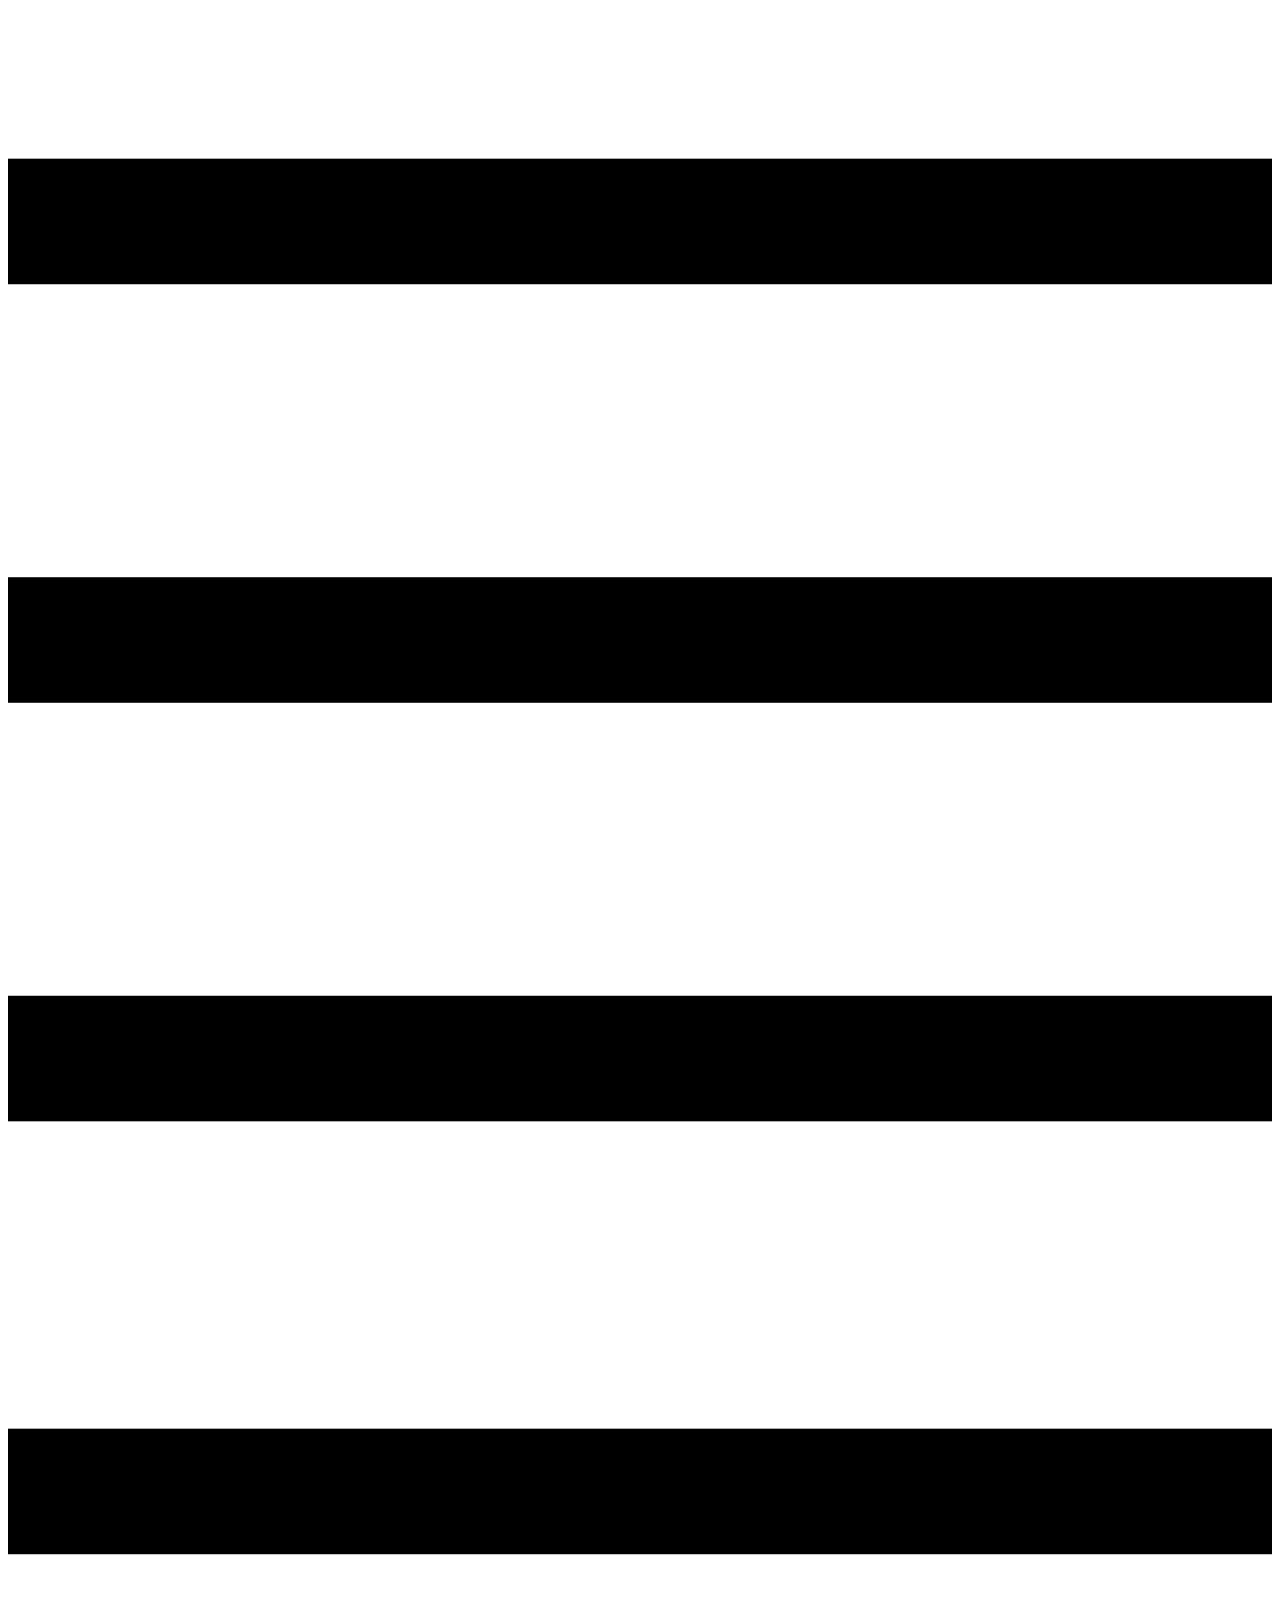
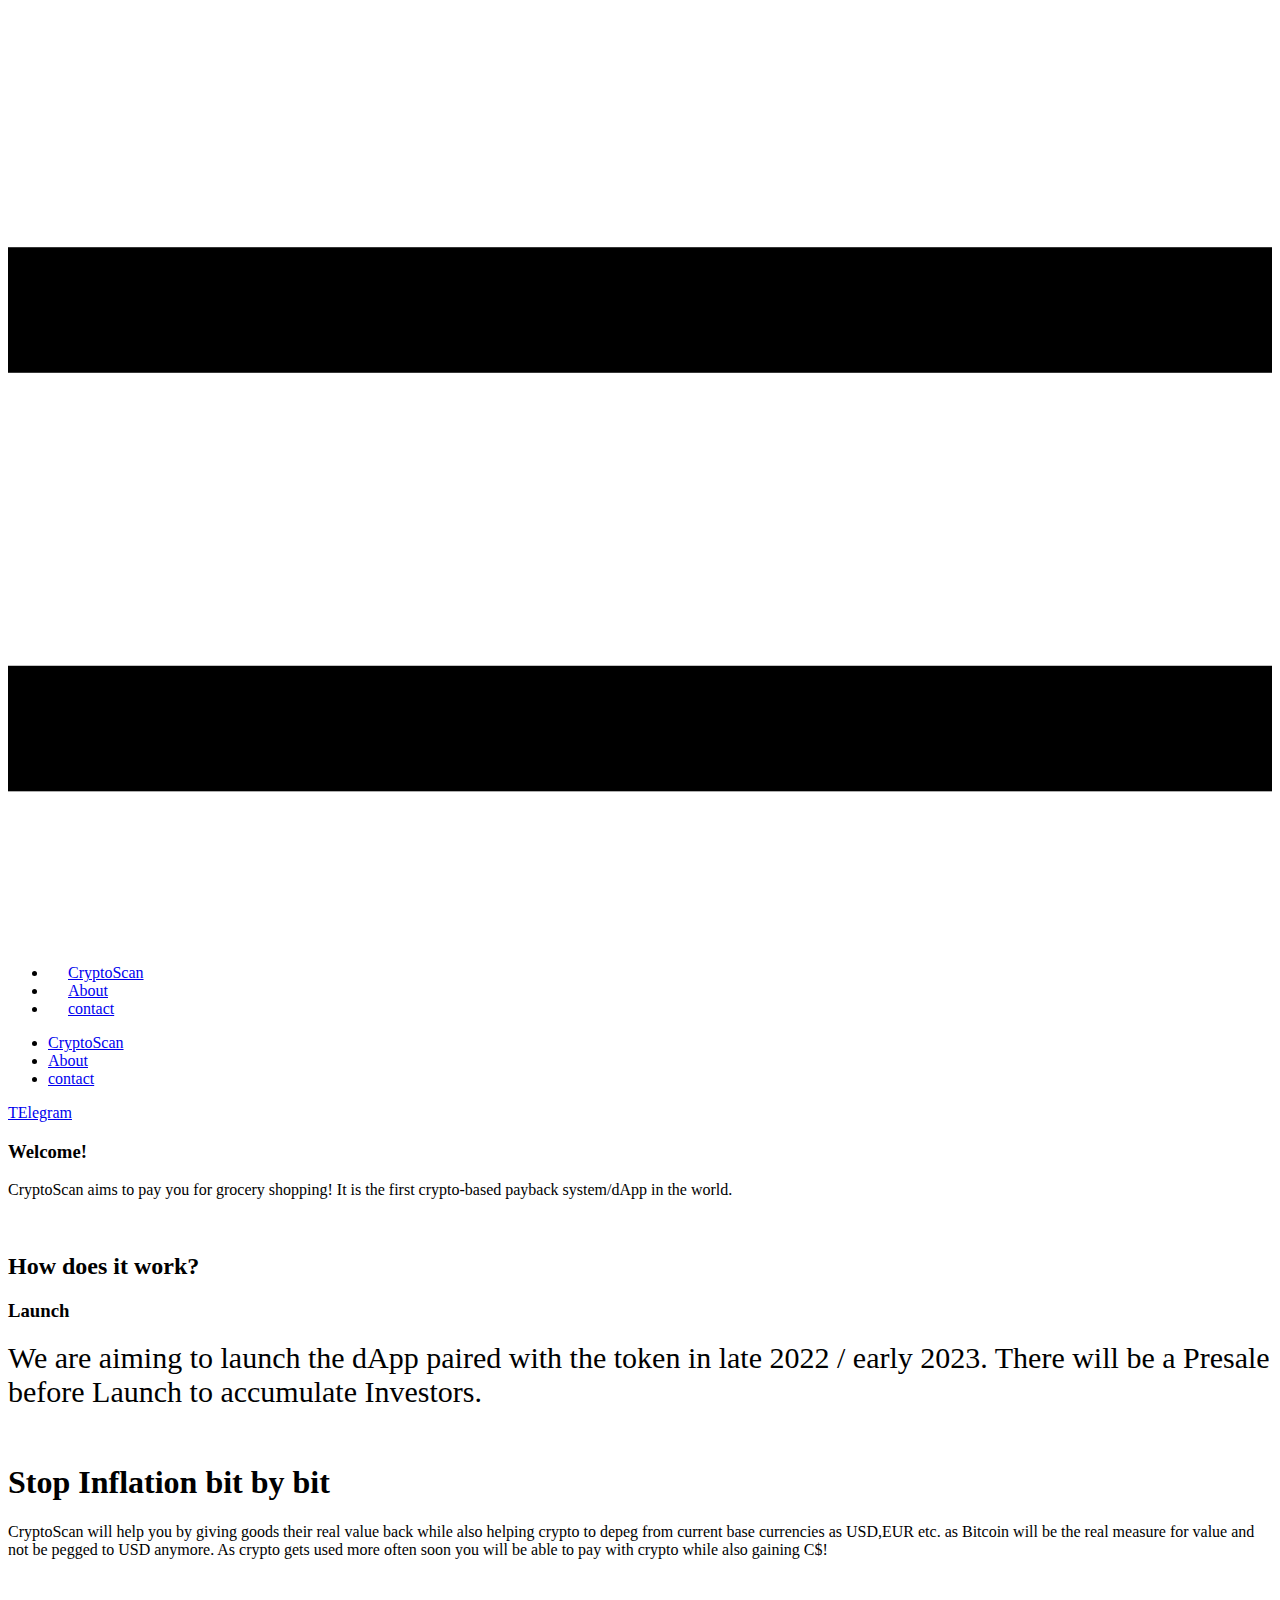
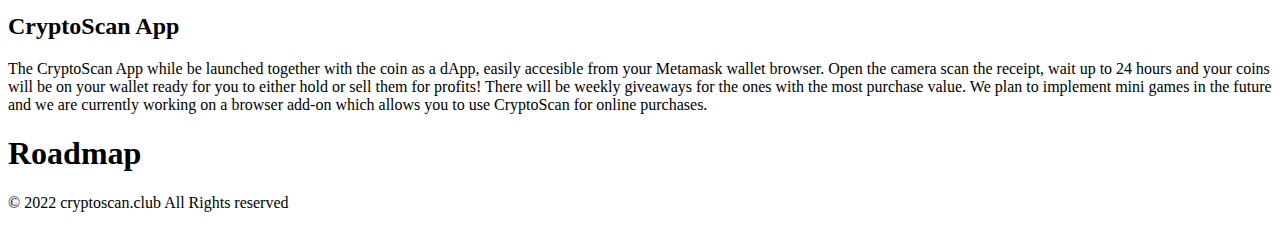
==== index.html @ 5022a6f1 "Update index.html" ====
<!DOCTYPE html>
<html style="font-size: 16px;" lang="de"><head>
    <meta name="viewport" content="width=device-width, initial-scale=1.0">
    <meta charset="utf-8">
    <meta name="keywords" content="​The multidisciplinary creative team, ​Presentation&nbsp;Template, Digital innovation company that creates progress, ​Preparing For Your Success,We Provide Truly Prominent IT Solutions.">
    <meta name="description" content="">
    <title>CryptoScan</title>
    <link rel="stylesheet" href="scan.css" media="screen">
<link rel="stylesheet" href="CryptoScan.css" media="screen">
    <script class="u-script" type="text/javascript" src="jquery.js" "="" defer=""></script>
    <script class="u-script" type="text/javascript" src="scan.js" "="" defer=""></script>
    <link id="u-theme-google-font" rel="stylesheet" href="https://fonts.googleapis.com/css?family=Roboto:100,100i,300,300i,400,400i,500,500i,700,700i,900,900i|Open+Sans:300,300i,400,400i,500,500i,600,600i,700,700i,800,800i">
    
    
    
    
    
    
    
    
    <script type="application/ld+json">{
		"@context": "http://schema.org",
		"@type": "Organization",
		"name": ""
}</script>
    <meta name="theme-color" content="#3ea9f0">
    <meta property="og:title" content="CryptoScan">
    <meta property="og:type" content="website">
  </head>
  <body data-home-page="CryptoScan.html" data-home-page-title="CryptoScan" class="u-body u-xl-mode" data-lang="de"><header class="u-clearfix u-header u-header" id="sec-fe8b"><div class="u-clearfix u-sheet u-sheet-1">
        <nav class="u-align-left u-menu u-menu-dropdown u-offcanvas u-menu-1" data-responsive-from="XL">
          <div class="menu-collapse">
            <a class="u-button-style u-nav-link" href="#" style="padding: 4px 0px; font-size: calc(1em + 8px);" data-lang-en="{&quot;content&quot;:&quot;\n          <svg class=\&quot;u-svg-link\&quot; preserveAspectRatio=\&quot;xMidYMin slice\&quot; viewBox=\&quot;0 0 302 302\&quot; style=\&quot;\&quot;><use xmlns:xlink=\&quot;http://www.w3.org/1999/xlink\&quot; xlink:href=\&quot;#svg-5c50\&quot;></use></svg>\n          <svg xmlns=\&quot;http://www.w3.org/2000/svg\&quot; xmlns:xlink=\&quot;http://www.w3.org/1999/xlink\&quot; version=\&quot;1.1\&quot; id=\&quot;svg-5c50\&quot; x=\&quot;0px\&quot; y=\&quot;0px\&quot; viewBox=\&quot;0 0 302 302\&quot; style=\&quot;enable-background:new 0 0 302 302;\&quot; xml:space=\&quot;preserve\&quot; class=\&quot;u-svg-content\&quot;><g><rect y=\&quot;36\&quot; width=\&quot;302\&quot; height=\&quot;30\&quot;></rect><rect y=\&quot;236\&quot; width=\&quot;302\&quot; height=\&quot;30\&quot;></rect><rect y=\&quot;136\&quot; width=\&quot;302\&quot; height=\&quot;30\&quot;></rect>\n</g><g></g><g></g><g></g><g></g><g></g><g></g><g></g><g></g><g></g><g></g><g></g><g></g><g></g><g></g><g></g></svg>\n        &quot;,&quot;href&quot;:&quot;#&quot;}">
              <svg class="u-svg-link" preserveAspectRatio="xMidYMin slice" viewBox="0 0 302 302" style=""><use xmlns:xlink="http://www.w3.org/1999/xlink" xlink:href="#svg-5c50"></use></svg>
              <svg xmlns="http://www.w3.org/2000/svg" xmlns:xlink="http://www.w3.org/1999/xlink" version="1.1" id="svg-5c50" x="0px" y="0px" viewBox="0 0 302 302" style="enable-background:new 0 0 302 302;" xml:space="preserve" class="u-svg-content"><g><rect y="36" width="302" height="30"></rect><rect y="236" width="302" height="30"></rect><rect y="136" width="302" height="30"></rect>
</g><g></g><g></g><g></g><g></g><g></g><g></g><g></g><g></g><g></g><g></g><g></g><g></g><g></g><g></g><g></g></svg>
            </a>
          </div>
          <div class="u-nav-container">
            <ul class="u-nav u-unstyled u-nav-1"><li class="u-nav-item"><a class="u-button-style u-nav-link u-text-active-palette-1-base u-text-hover-palette-2-base" href="CryptoScan.html" style="padding: 10px 20px;">CryptoScan</a>
</li><li class="u-nav-item"><a class="u-button-style u-nav-link u-text-active-palette-1-base u-text-hover-palette-2-base" href="About.html" style="padding: 10px 20px;">About</a>
</li><li class="u-nav-item"><a class="u-button-style u-nav-link u-text-active-palette-1-base u-text-hover-palette-2-base" href="contact.html" style="padding: 10px 20px;">contact</a>
</li></ul>
          </div>
          <div class="u-nav-container-collapse">
            <div class="u-align-center u-black u-container-style u-inner-container-layout u-opacity u-opacity-95 u-sidenav">
              <div class="u-inner-container-layout u-sidenav-overflow">
                <div class="u-menu-close"></div>
                <ul class="u-align-center u-nav u-popupmenu-items u-unstyled u-nav-2"><li class="u-nav-item"><a class="u-button-style u-nav-link" href="CryptoScan.html">CryptoScan</a>
</li><li class="u-nav-item"><a class="u-button-style u-nav-link" href="About.html">About</a>
</li><li class="u-nav-item"><a class="u-button-style u-nav-link" href="contact.html">contact</a>
</li></ul>
              </div>
            </div>
            <div class="u-black u-menu-overlay u-opacity u-opacity-70"></div>
          </div>
        </nav>
      </div></header>
    <section class="u-clearfix u-image u-section-1" id="sec-8275" data-image-width="1920" data-image-height="1081">
      <div class="u-clearfix u-sheet u-sheet-1">
        <a href="https://t.me/CryptoScan" class="u-border-2 u-border-black u-btn u-button-style u-hover-black u-none u-text-hover-white u-btn-1" target="_blank">TElegram</a>
      </div>
    </section>
    <section class="u-align-left u-black u-clearfix u-section-2" id="carousel_cfc7">
      <div class="u-clearfix u-sheet u-sheet-1">
        <h3 class="u-custom-font u-font-courier-new u-text u-text-1" data-animation-name="customAnimationIn" data-animation-duration="2000" data-lang-en="Digital Agency">Welcome!</h3>
        <div class="u-expanded-width-sm u-expanded-width-xs u-list u-list-1">
          <div class="u-repeater u-repeater-1">
            <div class="u-align-left u-container-style u-list-item u-repeater-item u-shape-rectangle">
              <div class="u-container-layout u-similar-container u-container-layout-1">
                <p class="u-custom-font u-font-courier-new u-text u-text-default u-text-2">CryptoScan aims to pay you for grocery shopping! It is the first crypto-based payback system/dApp in the world.</p>
              </div>
            </div>
          </div>
        </div>
      </div>
    </section>
    <section class="u-black u-clearfix u-section-3" id="carousel_0676">
      <div class="u-clearfix u-sheet u-sheet-1">
        <img class="u-image u-image-default u-image-1" src="images/receipt.png" alt="" data-image-width="518" data-image-height="970">
        <h2 class="u-custom-font u-font-courier-new u-text u-text-1" data-animation-name="customAnimationIn" data-animation-duration="2000" data-lang-en="​Presentation&amp;nbsp;<br>Template"> How does it work?<br>
        </h2>
      </div>
    </section>
    <section class="u-align-left u-black u-clearfix u-section-4" id="carousel_64b3">
      <div class="u-clearfix u-sheet u-sheet-1">
        <h3 class="u-custom-font u-font-courier-new u-text u-text-1">Launch</h3>
        <p class="u-custom-font u-font-courier-new u-text u-text-2" data-lang-en="​​Ut enim ad minim veniam, quis nostrud exercitation ullamco laboris nisi ut aliquip ex ea commodo consequat. Duis aute irure dolor in reprehenderit in voluptate velit esse cillum dolore eu fugiat nulla pariatur. Excepteur sint occaecat cupidatat non proident, sunt in culpa qui officia deserunt mollit anim id est laborum.">
          <span style="font-size: 1.875rem;"> We are aiming to launch the dApp paired with the token in late 2022 / early 2023. There will be a Presale before Launch to accumulate Investors.</span>
        </p>
        <img class="u-image u-image-default u-image-1" src="images/coincsss.png" alt="" data-image-width="2460" data-image-height="2464">
      </div>
    </section>
    <section class="u-black u-clearfix u-section-5" id="carousel_2bd9">
      <h1 class="u-custom-font u-font-courier-new u-text u-text-white u-text-1" data-animation-name="customAnimationIn" data-animation-duration="2000" data-lang-en="Digital innovation company that creates progress">Stop Inflation bit by bit</h1>
      <p class="u-custom-font u-font-courier-new u-text u-text-2" data-lang-en="​​Article evident arrived express highest men did boy. Mistress sensible entirely am so. Quick can manor smart money hopes worth too. Comfort produce husband boy her had hearing. Law others theirs passed but wishes."> CryptoScan will help you by giving goods their real value back while also helping crypto to depeg from current base currencies as USD,EUR etc. as Bitcoin will be the real measure for value and not be pegged to USD anymore. As crypto gets used more often soon you will be able to pay with crypto while also gaining C$!</p>
      <img class="u-hidden-md u-image u-image-default u-image-1" src="images/coins.png" alt="" data-image-width="598" data-image-height="752">
    </section>
    <section class="u-black u-clearfix u-section-6" id="carousel_c9db">
      <div class="u-clearfix u-sheet u-sheet-1">
        <h2 class="u-custom-font u-font-courier-new u-text u-text-1" data-animation-name="slideIn" data-animation-duration="2000" data-animation-direction="Left" data-lang-en="​Preparing For Your Success,<br>We Provide Truly Prominent IT Solutions.">CryptoScan App</h2>
        <p class="u-custom-font u-font-courier-new u-text u-text-2" data-lang-en="​Get in touch and discover how we can help. We aim to be in touch">The CryptoScan App while be launched together with the coin as a dApp, easily accesible from your Metamask wallet browser. Open the camera scan the receipt, wait u​p to 24 hours and your coins will be on your wallet ready for you to either hold or sell them for profits! There will be weekly giveaways for the ones with the most purchase value. We plan to implement mini games in the future and we are currently working on a browser add-on which allows you to use CryptoScan for online purchases.</p>
      </div>
    </section>
    <section class="u-clearfix u-image u-section-7" id="sec-b387" data-image-width="2486" data-image-height="3513">
      <div class="u-clearfix u-sheet u-sheet-1">
        <h1 class="u-custom-font u-font-courier-new u-text u-text-default-lg u-text-default-xl u-text-white u-text-1">Roadmap</h1>
      </div>
    </section>
    
    
    <footer class="u-align-center u-clearfix u-footer u-grey-80 u-footer" id="sec-8ae1"><div class="u-clearfix u-sheet u-sheet-1">
        <p class="u-small-text u-text u-text-variant u-text-1" data-lang-en="Sample text. Click to select the Text Element.">© 2022 cryptoscan.club All Rights reserved</p>
      </div></footer>
    <section class="u-backlink u-clearfix u-grey-80">
      
  
</body></html>
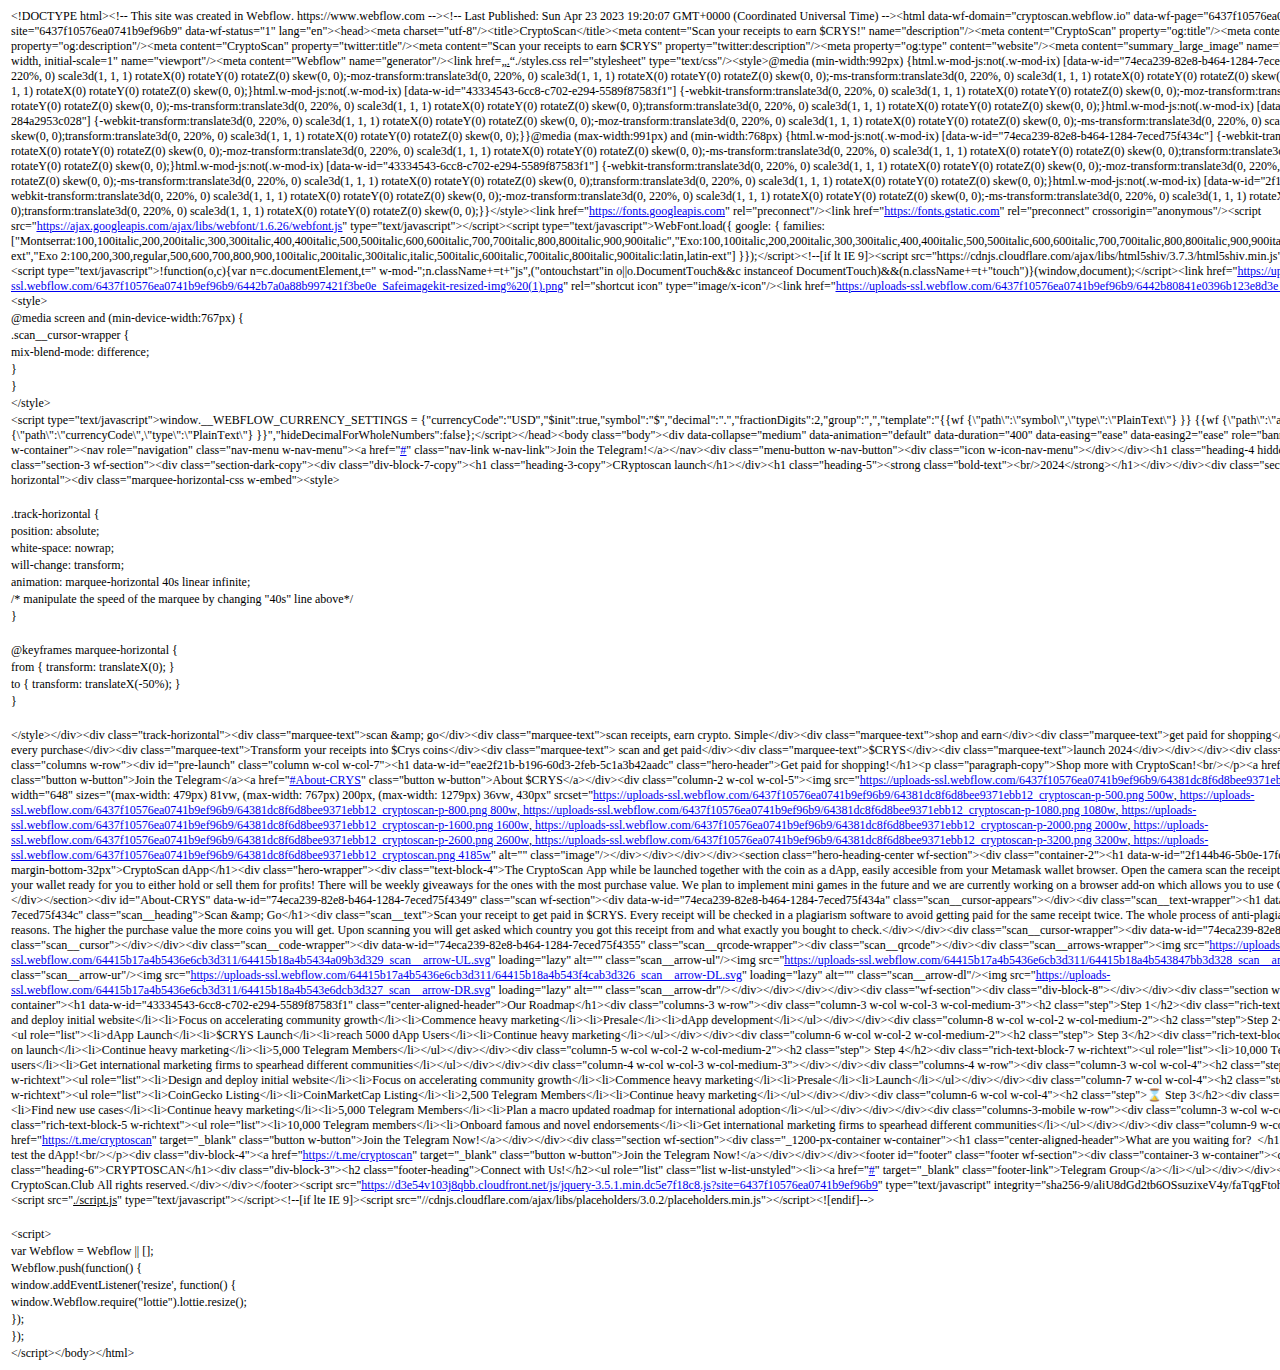
==== commit 218d829e: "Add files via upload" ====
--- a/index.html
+++ b/index.html
@@ -1,118 +1,281 @@
-<!DOCTYPE html>
-<html style="font-size: 16px;" lang="de"><head>
-    <meta name="viewport" content="width=device-width, initial-scale=1.0">
-    <meta charset="utf-8">
-    <meta name="keywords" content="​The multidisciplinary creative team, ​Presentation&nbsp;Template, Digital innovation company that creates progress, ​Preparing For Your Success,We Provide Truly Prominent IT Solutions.">
-    <meta name="description" content="">
-    <title>CryptoScan</title>
-    <link rel="stylesheet" href="scan.css" media="screen">
-<link rel="stylesheet" href="CryptoScan.css" media="screen">
-    <script class="u-script" type="text/javascript" src="jquery.js" "="" defer=""></script>
-    <script class="u-script" type="text/javascript" src="scan.js" "="" defer=""></script>
-    <link id="u-theme-google-font" rel="stylesheet" href="https://fonts.googleapis.com/css?family=Roboto:100,100i,300,300i,400,400i,500,500i,700,700i,900,900i|Open+Sans:300,300i,400,400i,500,500i,600,600i,700,700i,800,800i">
-    
-    
-    
-    
-    
-    
-    
-    
-    <script type="application/ld+json">{
-		"@context": "http://schema.org",
-		"@type": "Organization",
-		"name": ""
-}</script>
-    <meta name="theme-color" content="#3ea9f0">
-    <meta property="og:title" content="CryptoScan">
-    <meta property="og:type" content="website">
-  </head>
-  <body data-home-page="CryptoScan.html" data-home-page-title="CryptoScan" class="u-body u-xl-mode" data-lang="de"><header class="u-clearfix u-header u-header" id="sec-fe8b"><div class="u-clearfix u-sheet u-sheet-1">
-        <nav class="u-align-left u-menu u-menu-dropdown u-offcanvas u-menu-1" data-responsive-from="XL">
-          <div class="menu-collapse">
-            <a class="u-button-style u-nav-link" href="#" style="padding: 4px 0px; font-size: calc(1em + 8px);" data-lang-en="{&quot;content&quot;:&quot;\n          <svg class=\&quot;u-svg-link\&quot; preserveAspectRatio=\&quot;xMidYMin slice\&quot; viewBox=\&quot;0 0 302 302\&quot; style=\&quot;\&quot;><use xmlns:xlink=\&quot;http://www.w3.org/1999/xlink\&quot; xlink:href=\&quot;#svg-5c50\&quot;></use></svg>\n          <svg xmlns=\&quot;http://www.w3.org/2000/svg\&quot; xmlns:xlink=\&quot;http://www.w3.org/1999/xlink\&quot; version=\&quot;1.1\&quot; id=\&quot;svg-5c50\&quot; x=\&quot;0px\&quot; y=\&quot;0px\&quot; viewBox=\&quot;0 0 302 302\&quot; style=\&quot;enable-background:new 0 0 302 302;\&quot; xml:space=\&quot;preserve\&quot; class=\&quot;u-svg-content\&quot;><g><rect y=\&quot;36\&quot; width=\&quot;302\&quot; height=\&quot;30\&quot;></rect><rect y=\&quot;236\&quot; width=\&quot;302\&quot; height=\&quot;30\&quot;></rect><rect y=\&quot;136\&quot; width=\&quot;302\&quot; height=\&quot;30\&quot;></rect>\n</g><g></g><g></g><g></g><g></g><g></g><g></g><g></g><g></g><g></g><g></g><g></g><g></g><g></g><g></g><g></g></svg>\n        &quot;,&quot;href&quot;:&quot;#&quot;}">
-              <svg class="u-svg-link" preserveAspectRatio="xMidYMin slice" viewBox="0 0 302 302" style=""><use xmlns:xlink="http://www.w3.org/1999/xlink" xlink:href="#svg-5c50"></use></svg>
-              <svg xmlns="http://www.w3.org/2000/svg" xmlns:xlink="http://www.w3.org/1999/xlink" version="1.1" id="svg-5c50" x="0px" y="0px" viewBox="0 0 302 302" style="enable-background:new 0 0 302 302;" xml:space="preserve" class="u-svg-content"><g><rect y="36" width="302" height="30"></rect><rect y="236" width="302" height="30"></rect><rect y="136" width="302" height="30"></rect>
-</g><g></g><g></g><g></g><g></g><g></g><g></g><g></g><g></g><g></g><g></g><g></g><g></g><g></g><g></g><g></g></svg>
-            </a>
-          </div>
-          <div class="u-nav-container">
-            <ul class="u-nav u-unstyled u-nav-1"><li class="u-nav-item"><a class="u-button-style u-nav-link u-text-active-palette-1-base u-text-hover-palette-2-base" href="CryptoScan.html" style="padding: 10px 20px;">CryptoScan</a>
-</li><li class="u-nav-item"><a class="u-button-style u-nav-link u-text-active-palette-1-base u-text-hover-palette-2-base" href="About.html" style="padding: 10px 20px;">About</a>
-</li><li class="u-nav-item"><a class="u-button-style u-nav-link u-text-active-palette-1-base u-text-hover-palette-2-base" href="contact.html" style="padding: 10px 20px;">contact</a>
-</li></ul>
-          </div>
-          <div class="u-nav-container-collapse">
-            <div class="u-align-center u-black u-container-style u-inner-container-layout u-opacity u-opacity-95 u-sidenav">
-              <div class="u-inner-container-layout u-sidenav-overflow">
-                <div class="u-menu-close"></div>
-                <ul class="u-align-center u-nav u-popupmenu-items u-unstyled u-nav-2"><li class="u-nav-item"><a class="u-button-style u-nav-link" href="CryptoScan.html">CryptoScan</a>
-</li><li class="u-nav-item"><a class="u-button-style u-nav-link" href="About.html">About</a>
-</li><li class="u-nav-item"><a class="u-button-style u-nav-link" href="contact.html">contact</a>
-</li></ul>
-              </div>
-            </div>
-            <div class="u-black u-menu-overlay u-opacity u-opacity-70"></div>
-          </div>
-        </nav>
-      </div></header>
-    <section class="u-clearfix u-image u-section-1" id="sec-8275" data-image-width="1920" data-image-height="1081">
-      <div class="u-clearfix u-sheet u-sheet-1">
-        <a href="https://t.me/CryptoScan" class="u-border-2 u-border-black u-btn u-button-style u-hover-black u-none u-text-hover-white u-btn-1" target="_blank">TElegram</a>
-      </div>
-    </section>
-    <section class="u-align-left u-black u-clearfix u-section-2" id="carousel_cfc7">
-      <div class="u-clearfix u-sheet u-sheet-1">
-        <h3 class="u-custom-font u-font-courier-new u-text u-text-1" data-animation-name="customAnimationIn" data-animation-duration="2000" data-lang-en="Digital Agency">Welcome!</h3>
-        <div class="u-expanded-width-sm u-expanded-width-xs u-list u-list-1">
-          <div class="u-repeater u-repeater-1">
-            <div class="u-align-left u-container-style u-list-item u-repeater-item u-shape-rectangle">
-              <div class="u-container-layout u-similar-container u-container-layout-1">
-                <p class="u-custom-font u-font-courier-new u-text u-text-default u-text-2">CryptoScan aims to pay you for grocery shopping! It is the first crypto-based payback system/dApp in the world.</p>
-              </div>
-            </div>
-          </div>
-        </div>
-      </div>
-    </section>
-    <section class="u-black u-clearfix u-section-3" id="carousel_0676">
-      <div class="u-clearfix u-sheet u-sheet-1">
-        <img class="u-image u-image-default u-image-1" src="images/receipt.png" alt="" data-image-width="518" data-image-height="970">
-        <h2 class="u-custom-font u-font-courier-new u-text u-text-1" data-animation-name="customAnimationIn" data-animation-duration="2000" data-lang-en="​Presentation&amp;nbsp;<br>Template"> How does it work?<br>
-        </h2>
-      </div>
-    </section>
-    <section class="u-align-left u-black u-clearfix u-section-4" id="carousel_64b3">
-      <div class="u-clearfix u-sheet u-sheet-1">
-        <h3 class="u-custom-font u-font-courier-new u-text u-text-1">Launch</h3>
-        <p class="u-custom-font u-font-courier-new u-text u-text-2" data-lang-en="​​Ut enim ad minim veniam, quis nostrud exercitation ullamco laboris nisi ut aliquip ex ea commodo consequat. Duis aute irure dolor in reprehenderit in voluptate velit esse cillum dolore eu fugiat nulla pariatur. Excepteur sint occaecat cupidatat non proident, sunt in culpa qui officia deserunt mollit anim id est laborum.">
-          <span style="font-size: 1.875rem;"> We are aiming to launch the dApp paired with the token in late 2022 / early 2023. There will be a Presale before Launch to accumulate Investors.</span>
-        </p>
-        <img class="u-image u-image-default u-image-1" src="images/coincsss.png" alt="" data-image-width="2460" data-image-height="2464">
-      </div>
-    </section>
-    <section class="u-black u-clearfix u-section-5" id="carousel_2bd9">
-      <h1 class="u-custom-font u-font-courier-new u-text u-text-white u-text-1" data-animation-name="customAnimationIn" data-animation-duration="2000" data-lang-en="Digital innovation company that creates progress">Stop Inflation bit by bit</h1>
-      <p class="u-custom-font u-font-courier-new u-text u-text-2" data-lang-en="​​Article evident arrived express highest men did boy. Mistress sensible entirely am so. Quick can manor smart money hopes worth too. Comfort produce husband boy her had hearing. Law others theirs passed but wishes."> CryptoScan will help you by giving goods their real value back while also helping crypto to depeg from current base currencies as USD,EUR etc. as Bitcoin will be the real measure for value and not be pegged to USD anymore. As crypto gets used more often soon you will be able to pay with crypto while also gaining C$!</p>
-      <img class="u-hidden-md u-image u-image-default u-image-1" src="images/coins.png" alt="" data-image-width="598" data-image-height="752">
-    </section>
-    <section class="u-black u-clearfix u-section-6" id="carousel_c9db">
-      <div class="u-clearfix u-sheet u-sheet-1">
-        <h2 class="u-custom-font u-font-courier-new u-text u-text-1" data-animation-name="slideIn" data-animation-duration="2000" data-animation-direction="Left" data-lang-en="​Preparing For Your Success,<br>We Provide Truly Prominent IT Solutions.">CryptoScan App</h2>
-        <p class="u-custom-font u-font-courier-new u-text u-text-2" data-lang-en="​Get in touch and discover how we can help. We aim to be in touch">The CryptoScan App while be launched together with the coin as a dApp, easily accesible from your Metamask wallet browser. Open the camera scan the receipt, wait u​p to 24 hours and your coins will be on your wallet ready for you to either hold or sell them for profits! There will be weekly giveaways for the ones with the most purchase value. We plan to implement mini games in the future and we are currently working on a browser add-on which allows you to use CryptoScan for online purchases.</p>
-      </div>
-    </section>
-    <section class="u-clearfix u-image u-section-7" id="sec-b387" data-image-width="2486" data-image-height="3513">
-      <div class="u-clearfix u-sheet u-sheet-1">
-        <h1 class="u-custom-font u-font-courier-new u-text u-text-default-lg u-text-default-xl u-text-white u-text-1">Roadmap</h1>
-      </div>
-    </section>
-    
-    
-    <footer class="u-align-center u-clearfix u-footer u-grey-80 u-footer" id="sec-8ae1"><div class="u-clearfix u-sheet u-sheet-1">
-        <p class="u-small-text u-text u-text-variant u-text-1" data-lang-en="Sample text. Click to select the Text Element.">© 2022 cryptoscan.club All Rights reserved</p>
-      </div></footer>
-    <section class="u-backlink u-clearfix u-grey-80">
-      
-  
-</body></html>
+<!DOCTYPE html PUBLIC "-//W3C//DTD HTML 4.01//EN" "http://www.w3.org/TR/html4/strict.dtd">
+<html>
+<head>
+  <meta http-equiv="Content-Type" content="text/html; charset=utf-8">
+  <meta http-equiv="Content-Style-Type" content="text/css">
+  <title></title>
+  <meta name="Generator" content="Cocoa HTML Writer">
+  <meta name="CocoaVersion" content="2299.5">
+  <style type="text/css">
+    p.p1 {margin: 0.0px 0.0px 0.0px 0.0px; font: 12.0px Times; color: #000000; -webkit-text-stroke: #ffffff; min-height: 14.0px}
+    p.p2 {margin: 0.0px 0.0px 0.0px 0.0px; font: 12.0px Times; color: #000000; -webkit-text-stroke: #ffffff}
+    span.s1 {font-kerning: none}
+    span.s2 {text-decoration: underline ; font-kerning: none; -webkit-text-stroke: 0px #1100e7}
+    span.s3 {font: 12.0px 'Apple Color Emoji'; font-kerning: none}
+    td.td1 {margin: 0.5px 0.5px 0.5px 0.5px; padding: 1.0px 1.0px 1.0px 1.0px}
+    td.td2 {width: 1512.1px; margin: 0.5px 0.5px 0.5px 0.5px; padding: 1.0px 1.0px 1.0px 1.0px}
+  </style>
+</head>
+<body>
+<table cellspacing="0" cellpadding="0">
+  <tbody>
+    <tr>
+      <td valign="middle" class="td1">
+        <p class="p1"><span class="s1"></span><br></p>
+      </td>
+      <td valign="middle" class="td2">
+        <p class="p2"><span class="s1">&lt;!DOCTYPE html&gt;&lt;!-- This site was created in Webflow. https://www.webflow.com --&gt;&lt;!-- Last Published: Sun Apr 23 2023 19:20:07 GMT+0000 (Coordinated Universal Time) --&gt;&lt;html data-wf-domain="cryptoscan.webflow.io" data-wf-page="6437f10576ea078156ef96be" data-wf-site="6437f10576ea0741b9ef96b9" data-wf-status="1" lang="en"&gt;&lt;head&gt;&lt;meta charset="utf-8"/&gt;&lt;title&gt;CryptoScan&lt;/title&gt;&lt;meta content="Scan your receipts to earn $CRYS!" name="description"/&gt;&lt;meta content="CryptoScan" property="og:title"/&gt;&lt;meta content="Scan your receipts to earn $CRYS" property="og:description"/&gt;&lt;meta content="CryptoScan" property="twitter:title"/&gt;&lt;meta content="Scan your receipts to earn $CRYS" property="twitter:description"/&gt;&lt;meta property="og:type" content="website"/&gt;&lt;meta content="summary_large_image" name="twitter:card"/&gt;&lt;meta content="width=device-width, initial-scale=1" name="viewport"/&gt;&lt;meta content="Webflow" name="generator"/&gt;&lt;link href=„</span><span class="s2">.</span><span class="s1">“./styles.css rel="stylesheet" type="text/css"/&gt;&lt;style&gt;@media (min-width:992px) {html.w-mod-js:not(.w-mod-ix) [data-w-id="74eca239-82e8-b464-1284-7eced75f434c"] {-webkit-transform:translate3d(0, 220%, 0) scale3d(1, 1, 1) rotateX(0) rotateY(0) rotateZ(0) skew(0, 0);-moz-transform:translate3d(0, 220%, 0) scale3d(1, 1, 1) rotateX(0) rotateY(0) rotateZ(0) skew(0, 0);-ms-transform:translate3d(0, 220%, 0) scale3d(1, 1, 1) rotateX(0) rotateY(0) rotateZ(0) skew(0, 0);transform:translate3d(0, 220%, 0) scale3d(1, 1, 1) rotateX(0) rotateY(0) rotateZ(0) skew(0, 0);}html.w-mod-js:not(.w-mod-ix) [data-w-id="43334543-6cc8-c702-e294-5589f87583f1"] {-webkit-transform:translate3d(0, 220%, 0) scale3d(1, 1, 1) rotateX(0) rotateY(0) rotateZ(0) skew(0, 0);-moz-transform:translate3d(0, 220%, 0) scale3d(1, 1, 1) rotateX(0) rotateY(0) rotateZ(0) skew(0, 0);-ms-transform:translate3d(0, 220%, 0) scale3d(1, 1, 1) rotateX(0) rotateY(0) rotateZ(0) skew(0, 0);transform:translate3d(0, 220%, 0) scale3d(1, 1, 1) rotateX(0) rotateY(0) rotateZ(0) skew(0, 0);}html.w-mod-js:not(.w-mod-ix) [data-w-id="2f144b46-5b0e-17fd-3865-284a2953c028"] {-webkit-transform:translate3d(0, 220%, 0) scale3d(1, 1, 1) rotateX(0) rotateY(0) rotateZ(0) skew(0, 0);-moz-transform:translate3d(0, 220%, 0) scale3d(1, 1, 1) rotateX(0) rotateY(0) rotateZ(0) skew(0, 0);-ms-transform:translate3d(0, 220%, 0) scale3d(1, 1, 1) rotateX(0) rotateY(0) rotateZ(0) skew(0, 0);transform:translate3d(0, 220%, 0) scale3d(1, 1, 1) rotateX(0) rotateY(0) rotateZ(0) skew(0, 0);}}@media (max-width:991px) and (min-width:768px) {html.w-mod-js:not(.w-mod-ix) [data-w-id="74eca239-82e8-b464-1284-7eced75f434c"] {-webkit-transform:translate3d(0, 220%, 0) scale3d(1, 1, 1) rotateX(0) rotateY(0) rotateZ(0) skew(0, 0);-moz-transform:translate3d(0, 220%, 0) scale3d(1, 1, 1) rotateX(0) rotateY(0) rotateZ(0) skew(0, 0);-ms-transform:translate3d(0, 220%, 0) scale3d(1, 1, 1) rotateX(0) rotateY(0) rotateZ(0) skew(0, 0);transform:translate3d(0, 220%, 0) scale3d(1, 1, 1) rotateX(0) rotateY(0) rotateZ(0) skew(0, 0);}html.w-mod-js:not(.w-mod-ix) [data-w-id="43334543-6cc8-c702-e294-5589f87583f1"] {-webkit-transform:translate3d(0, 220%, 0) scale3d(1, 1, 1) rotateX(0) rotateY(0) rotateZ(0) skew(0, 0);-moz-transform:translate3d(0, 220%, 0) scale3d(1, 1, 1) rotateX(0) rotateY(0) rotateZ(0) skew(0, 0);-ms-transform:translate3d(0, 220%, 0) scale3d(1, 1, 1) rotateX(0) rotateY(0) rotateZ(0) skew(0, 0);transform:translate3d(0, 220%, 0) scale3d(1, 1, 1) rotateX(0) rotateY(0) rotateZ(0) skew(0, 0);}html.w-mod-js:not(.w-mod-ix) [data-w-id="2f144b46-5b0e-17fd-3865-284a2953c028"] {-webkit-transform:translate3d(0, 220%, 0) scale3d(1, 1, 1) rotateX(0) rotateY(0) rotateZ(0) skew(0, 0);-moz-transform:translate3d(0, 220%, 0) scale3d(1, 1, 1) rotateX(0) rotateY(0) rotateZ(0) skew(0, 0);-ms-transform:translate3d(0, 220%, 0) scale3d(1, 1, 1) rotateX(0) rotateY(0) rotateZ(0) skew(0, 0);transform:translate3d(0, 220%, 0) scale3d(1, 1, 1) rotateX(0) rotateY(0) rotateZ(0) skew(0, 0);}}&lt;/style&gt;&lt;link href="<a href="https://fonts.googleapis.com/"><span class="s2">https://fonts.googleapis.com</span></a>" rel="preconnect"/&gt;&lt;link href="<a href="https://fonts.gstatic.com/"><span class="s2">https://fonts.gstatic.com</span></a>" rel="preconnect" crossorigin="anonymous"/&gt;&lt;script src="<a href="https://ajax.googleapis.com/ajax/libs/webfont/1.6.26/webfont.js"><span class="s2">https://ajax.googleapis.com/ajax/libs/webfont/1.6.26/webfont.js</span></a>" type="text/javascript"&gt;&lt;/script&gt;&lt;script type="text/javascript"&gt;WebFont.load({ google: { families: ["Montserrat:100,100italic,200,200italic,300,300italic,400,400italic,500,500italic,600,600italic,700,700italic,800,800italic,900,900italic","Exo:100,100italic,200,200italic,300,300italic,400,400italic,500,500italic,600,600italic,700,700italic,800,800italic,900,900italic","Rajdhani:300,regular,500,600,700:latin,latin-ext","Exo 2:100,200,300,regular,500,600,700,800,900,100italic,200italic,300italic,italic,500italic,600italic,700italic,800italic,900italic:latin,latin-ext"] }});&lt;/script&gt;&lt;!--[if lt IE 9]&gt;&lt;script src="https://cdnjs.cloudflare.com/ajax/libs/html5shiv/3.7.3/html5shiv.min.js" type="text/javascript"&gt;&lt;/script&gt;&lt;![endif]--&gt;&lt;script type="text/javascript"&gt;!function(o,c){var n=c.documentElement,t=" w-mod-";n.className+=t+"js",("ontouchstart"in o||o.DocumentTouch&amp;&amp;c instanceof DocumentTouch)&amp;&amp;(n.className+=t+"touch")}(window,document);&lt;/script&gt;&lt;link href="<a href="https://uploads-ssl.webflow.com/6437f10576ea0741b9ef96b9/6442b7a0a88b997421f3be0e_Safeimagekit-resized-img%20(1).png"><span class="s2">https://uploads-ssl.webflow.com/6437f10576ea0741b9ef96b9/6442b7a0a88b997421f3be0e_Safeimagekit-resized-img%20(1).png</span></a>" rel="shortcut icon" type="image/x-icon"/&gt;&lt;link href="<a href="https://uploads-ssl.webflow.com/6437f10576ea0741b9ef96b9/6442b80841e0396b123e8d3e_cropped%20(1).jpg"><span class="s2">https://uploads-ssl.webflow.com/6437f10576ea0741b9ef96b9/6442b80841e0396b123e8d3e_cropped%20(1).jpg</span></a>" rel="apple-touch-icon"/&gt;&lt;style&gt;</span></p>
+      </td>
+    </tr>
+    <tr>
+      <td valign="middle" class="td1">
+        <p class="p1"><span class="s1"></span><br></p>
+      </td>
+      <td valign="middle" class="td2">
+        <p class="p2"><span class="s1">@media screen and (min-device-width:767px) {</span></p>
+      </td>
+    </tr>
+    <tr>
+      <td valign="middle" class="td1">
+        <p class="p1"><span class="s1"></span><br></p>
+      </td>
+      <td valign="middle" class="td2">
+        <p class="p2"><span class="s1">.scan__cursor-wrapper {</span></p>
+      </td>
+    </tr>
+    <tr>
+      <td valign="middle" class="td1">
+        <p class="p1"><span class="s1"></span><br></p>
+      </td>
+      <td valign="middle" class="td2">
+        <p class="p2"><span class="s1">mix-blend-mode: difference;</span></p>
+      </td>
+    </tr>
+    <tr>
+      <td valign="middle" class="td1">
+        <p class="p1"><span class="s1"></span><br></p>
+      </td>
+      <td valign="middle" class="td2">
+        <p class="p2"><span class="s1">}</span></p>
+      </td>
+    </tr>
+    <tr>
+      <td valign="middle" class="td1">
+        <p class="p1"><span class="s1"></span><br></p>
+      </td>
+      <td valign="middle" class="td2">
+        <p class="p2"><span class="s1">}</span></p>
+      </td>
+    </tr>
+    <tr>
+      <td valign="middle" class="td1">
+        <p class="p1"><span class="s1"></span><br></p>
+      </td>
+      <td valign="middle" class="td2">
+        <p class="p2"><span class="s1">&lt;/style&gt;</span></p>
+      </td>
+    </tr>
+    <tr>
+      <td valign="middle" class="td1">
+        <p class="p1"><span class="s1"></span><br></p>
+      </td>
+      <td valign="middle" class="td2">
+        <p class="p2"><span class="s1">&lt;script type="text/javascript"&gt;window.__WEBFLOW_CURRENCY_SETTINGS = {"currencyCode":"USD","$init":true,"symbol":"$","decimal":".","fractionDigits":2,"group":",","template":"{{wf {\"path\":\"symbol\",\"type\":\"PlainText\"} }} {{wf {\"path\":\"amount\",\"type\":\"CommercePrice\"} }} {{wf {\"path\":\"currencyCode\",\"type\":\"PlainText\"} }}","hideDecimalForWholeNumbers":false};&lt;/script&gt;&lt;/head&gt;&lt;body class="body"&gt;&lt;div data-collapse="medium" data-animation="default" data-duration="400" data-easing="ease" data-easing2="ease" role="banner" class="navbar w-nav"&gt;&lt;div class="container w-container"&gt;&lt;nav role="navigation" class="nav-menu w-nav-menu"&gt;&lt;a href="<a href="https://cryptoscan.webflow.io/#"><span class="s2">#</span></a>" class="nav-link w-nav-link"&gt;Join the Telegram!&lt;/a&gt;&lt;/nav&gt;&lt;div class="menu-button w-nav-button"&gt;&lt;div class="icon w-icon-nav-menu"&gt;&lt;/div&gt;&lt;/div&gt;&lt;h1 class="heading-4 hidden"&gt;CRYPTOSCAN&lt;/h1&gt;&lt;/div&gt;&lt;/div&gt;&lt;div class="section-3 wf-section"&gt;&lt;div class="section-dark-copy"&gt;&lt;div class="div-block-7-copy"&gt;&lt;h1 class="heading-3-copy"&gt;CRyptoscan launch&lt;/h1&gt;&lt;/div&gt;&lt;h1 class="heading-5"&gt;&lt;strong class="bold-text"&gt;&lt;br/&gt;2024&lt;/strong&gt;&lt;/h1&gt;&lt;/div&gt;&lt;/div&gt;&lt;div class="section wf-section"&gt;&lt;div class="marquee-horizontal"&gt;&lt;div class="marquee-horizontal-css w-embed"&gt;&lt;style&gt;</span></p>
+      </td>
+    </tr>
+    <tr>
+      <td valign="middle" class="td1">
+        <p class="p1"><span class="s1"></span><br></p>
+      </td>
+      <td valign="middle" class="td2">
+        <p class="p1"><span class="s1"></span><br></p>
+      </td>
+    </tr>
+    <tr>
+      <td valign="middle" class="td1">
+        <p class="p1"><span class="s1"></span><br></p>
+      </td>
+      <td valign="middle" class="td2">
+        <p class="p2"><span class="s1">.track-horizontal {</span></p>
+      </td>
+    </tr>
+    <tr>
+      <td valign="middle" class="td1">
+        <p class="p1"><span class="s1"></span><br></p>
+      </td>
+      <td valign="middle" class="td2">
+        <p class="p2"><span class="s1">position: absolute;</span></p>
+      </td>
+    </tr>
+    <tr>
+      <td valign="middle" class="td1">
+        <p class="p1"><span class="s1"></span><br></p>
+      </td>
+      <td valign="middle" class="td2">
+        <p class="p2"><span class="s1">white-space: nowrap;</span></p>
+      </td>
+    </tr>
+    <tr>
+      <td valign="middle" class="td1">
+        <p class="p1"><span class="s1"></span><br></p>
+      </td>
+      <td valign="middle" class="td2">
+        <p class="p2"><span class="s1">will-change: transform;</span></p>
+      </td>
+    </tr>
+    <tr>
+      <td valign="middle" class="td1">
+        <p class="p1"><span class="s1"></span><br></p>
+      </td>
+      <td valign="middle" class="td2">
+        <p class="p2"><span class="s1">animation: marquee-horizontal 40s linear infinite;</span></p>
+      </td>
+    </tr>
+    <tr>
+      <td valign="middle" class="td1">
+        <p class="p1"><span class="s1"></span><br></p>
+      </td>
+      <td valign="middle" class="td2">
+        <p class="p2"><span class="s1">/* manipulate the speed of the marquee by changing "40s" line above*/</span></p>
+      </td>
+    </tr>
+    <tr>
+      <td valign="middle" class="td1">
+        <p class="p1"><span class="s1"></span><br></p>
+      </td>
+      <td valign="middle" class="td2">
+        <p class="p2"><span class="s1">}</span></p>
+      </td>
+    </tr>
+    <tr>
+      <td valign="middle" class="td1">
+        <p class="p1"><span class="s1"></span><br></p>
+      </td>
+      <td valign="middle" class="td2">
+        <p class="p1"><span class="s1"></span><br></p>
+      </td>
+    </tr>
+    <tr>
+      <td valign="middle" class="td1">
+        <p class="p1"><span class="s1"></span><br></p>
+      </td>
+      <td valign="middle" class="td2">
+        <p class="p2"><span class="s1">@keyframes marquee-horizontal {</span></p>
+      </td>
+    </tr>
+    <tr>
+      <td valign="middle" class="td1">
+        <p class="p1"><span class="s1"></span><br></p>
+      </td>
+      <td valign="middle" class="td2">
+        <p class="p2"><span class="s1">from { transform: translateX(0); }</span></p>
+      </td>
+    </tr>
+    <tr>
+      <td valign="middle" class="td1">
+        <p class="p1"><span class="s1"></span><br></p>
+      </td>
+      <td valign="middle" class="td2">
+        <p class="p2"><span class="s1">to { transform: translateX(-50%); }</span></p>
+      </td>
+    </tr>
+    <tr>
+      <td valign="middle" class="td1">
+        <p class="p1"><span class="s1"></span><br></p>
+      </td>
+      <td valign="middle" class="td2">
+        <p class="p2"><span class="s1">}</span></p>
+      </td>
+    </tr>
+    <tr>
+      <td valign="middle" class="td1">
+        <p class="p1"><span class="s1"></span><br></p>
+      </td>
+      <td valign="middle" class="td2">
+        <p class="p1"><span class="s1"></span><br></p>
+      </td>
+    </tr>
+    <tr>
+      <td valign="middle" class="td1">
+        <p class="p1"><span class="s1"></span><br></p>
+      </td>
+      <td valign="middle" class="td2">
+        <p class="p2"><span class="s1">&lt;/style&gt;&lt;/div&gt;&lt;div class="track-horizontal"&gt;&lt;div class="marquee-text"&gt;scan &amp;amp; go&lt;/div&gt;&lt;div class="marquee-text"&gt;scan receipts, earn crypto. Simple&lt;/div&gt;&lt;div class="marquee-text"&gt;shop and earn&lt;/div&gt;&lt;div class="marquee-text"&gt;get paid for shopping&lt;/div&gt;&lt;div class="marquee-text"&gt;earn crypto with every purchase&lt;/div&gt;&lt;div class="marquee-text"&gt;Transform your receipts into $Crys coins&lt;/div&gt;&lt;div class="marquee-text"&gt; scan and get paid&lt;/div&gt;&lt;div class="marquee-text"&gt;$CRYS&lt;/div&gt;&lt;div class="marquee-text"&gt;launch 2024&lt;/div&gt;&lt;/div&gt;&lt;/div&gt;&lt;div class="_1200-px-container w-container"&gt;&lt;div class="columns w-row"&gt;&lt;div id="pre-launch" class="column w-col w-col-7"&gt;&lt;h1 data-w-id="eae2f21b-b196-60d3-2feb-5c1a3b42aadc" class="hero-header"&gt;Get paid for shopping!&lt;/h1&gt;&lt;p class="paragraph-copy"&gt;Shop more with CryptoScan!&lt;br/&gt;&lt;/p&gt;&lt;a href="<a href="https://t.me/cryptoscan"><span class="s2">https://t.me/cryptoscan</span></a>" target="_blank" class="button w-button"&gt;Join the Telegram&lt;/a&gt;&lt;a href="<a href="https://cryptoscan.webflow.io/#About-CRYS"><span class="s2">#About-CRYS</span></a>" class="button w-button"&gt;About $CRYS&lt;/a&gt;&lt;/div&gt;&lt;div class="column-2 w-col w-col-5"&gt;&lt;img src="<a href="https://uploads-ssl.webflow.com/6437f10576ea0741b9ef96b9/64381dc8f6d8bee9371ebb12_cryptoscan.png"><span class="s2">https://uploads-ssl.webflow.com/6437f10576ea0741b9ef96b9/64381dc8f6d8bee9371ebb12_cryptoscan.png</span></a>" loading="lazy" width="648" sizes="(max-width: 479px) 81vw, (max-width: 767px) 200px, (max-width: 1279px) 36vw, 430px" srcset="<a href="https://uploads-ssl.webflow.com/6437f10576ea0741b9ef96b9/64381dc8f6d8bee9371ebb12_cryptoscan-p-500.png"><span class="s2">https://uploads-ssl.webflow.com/6437f10576ea0741b9ef96b9/64381dc8f6d8bee9371ebb12_cryptoscan-p-500.png 500w</span></a>,<a href="https://uploads-ssl.webflow.com/6437f10576ea0741b9ef96b9/64381dc8f6d8bee9371ebb12_cryptoscan-p-800.png"><span class="s2"> https://uploads-ssl.webflow.com/6437f10576ea0741b9ef96b9/64381dc8f6d8bee9371ebb12_cryptoscan-p-800.png 800w</span></a>,<a href="https://uploads-ssl.webflow.com/6437f10576ea0741b9ef96b9/64381dc8f6d8bee9371ebb12_cryptoscan-p-1080.png"><span class="s2"> https://uploads-ssl.webflow.com/6437f10576ea0741b9ef96b9/64381dc8f6d8bee9371ebb12_cryptoscan-p-1080.png 1080w</span></a>,<a href="https://uploads-ssl.webflow.com/6437f10576ea0741b9ef96b9/64381dc8f6d8bee9371ebb12_cryptoscan-p-1600.png"><span class="s2"> https://uploads-ssl.webflow.com/6437f10576ea0741b9ef96b9/64381dc8f6d8bee9371ebb12_cryptoscan-p-1600.png 1600w</span></a>,<a href="https://uploads-ssl.webflow.com/6437f10576ea0741b9ef96b9/64381dc8f6d8bee9371ebb12_cryptoscan-p-2000.png"><span class="s2"> https://uploads-ssl.webflow.com/6437f10576ea0741b9ef96b9/64381dc8f6d8bee9371ebb12_cryptoscan-p-2000.png 2000w</span></a>,<a href="https://uploads-ssl.webflow.com/6437f10576ea0741b9ef96b9/64381dc8f6d8bee9371ebb12_cryptoscan-p-2600.png"><span class="s2"> https://uploads-ssl.webflow.com/6437f10576ea0741b9ef96b9/64381dc8f6d8bee9371ebb12_cryptoscan-p-2600.png 2600w</span></a>,<a href="https://uploads-ssl.webflow.com/6437f10576ea0741b9ef96b9/64381dc8f6d8bee9371ebb12_cryptoscan-p-3200.png"><span class="s2"> https://uploads-ssl.webflow.com/6437f10576ea0741b9ef96b9/64381dc8f6d8bee9371ebb12_cryptoscan-p-3200.png 3200w</span></a>,<a href="https://uploads-ssl.webflow.com/6437f10576ea0741b9ef96b9/64381dc8f6d8bee9371ebb12_cryptoscan.png"><span class="s2"> https://uploads-ssl.webflow.com/6437f10576ea0741b9ef96b9/64381dc8f6d8bee9371ebb12_cryptoscan.png 4185w</span></a>" alt="" class="image"/&gt;&lt;/div&gt;&lt;/div&gt;&lt;/div&gt;&lt;/div&gt;&lt;section class="hero-heading-center wf-section"&gt;&lt;div class="container-2"&gt;&lt;h1 data-w-id="2f144b46-5b0e-17fd-3865-284a2953c028" class="centered-heading margin-bottom-32px"&gt;CryptoScan dApp&lt;/h1&gt;&lt;div class="hero-wrapper"&gt;&lt;div class="text-block-4"&gt;The CryptoScan App while be launched together with the coin as a dApp, easily accesible from your Metamask wallet browser. Open the camera scan the receipt, wait u p to 24 hours and your coins will be on your wallet ready for you to either hold or sell them for profits! There will be weekly giveaways for the ones with the most purchase value. We plan to implement mini games in the future and we are currently working on a browser add-on which allows you to use CryptoScan for online purchases.&lt;/div&gt;&lt;/div&gt;&lt;/div&gt;&lt;/section&gt;&lt;div id="About-CRYS" data-w-id="74eca239-82e8-b464-1284-7eced75f4349" class="scan wf-section"&gt;&lt;div data-w-id="74eca239-82e8-b464-1284-7eced75f434a" class="scan__cursor-appears"&gt;&lt;/div&gt;&lt;div class="scan__text-wrapper"&gt;&lt;h1 data-w-id="74eca239-82e8-b464-1284-7eced75f434c" class="scan__heading"&gt;Scan &amp;amp; Go&lt;/h1&gt;&lt;div class="scan__text"&gt;Scan your receipt to get paid in $CRYS. Every receipt will be checked in a plagiarism software to avoid getting paid for the same receipt twice. The whole process of anti-plagiarism will not be disclosed due to obvious safety reasons. The higher the purchase value the more coins you will get. Upon scanning you will get asked which country you got this receipt from and what exactly you bought to check.&lt;/div&gt;&lt;/div&gt;&lt;div class="scan__cursor-wrapper"&gt;&lt;div data-w-id="74eca239-82e8-b464-1284-7eced75f4353" class="scan__cursor"&gt;&lt;/div&gt;&lt;/div&gt;&lt;div class="scan__code-wrapper"&gt;&lt;div data-w-id="74eca239-82e8-b464-1284-7eced75f4355" class="scan__qrcode-wrapper"&gt;&lt;div class="scan__qrcode"&gt;&lt;/div&gt;&lt;div class="scan__arrows-wrapper"&gt;&lt;img src="<a href="https://uploads-ssl.webflow.com/64415b17a4b5436e6cb3d311/64415b18a4b5434a09b3d329_scan__arrow-UL.svg"><span class="s2">https://uploads-ssl.webflow.com/64415b17a4b5436e6cb3d311/64415b18a4b5434a09b3d329_scan__arrow-UL.svg</span></a>" loading="lazy" alt="" class="scan__arrow-ul"/&gt;&lt;img src="<a href="https://uploads-ssl.webflow.com/64415b17a4b5436e6cb3d311/64415b18a4b543847bb3d328_scan__arrow-UR.svg"><span class="s2">https://uploads-ssl.webflow.com/64415b17a4b5436e6cb3d311/64415b18a4b543847bb3d328_scan__arrow-UR.svg</span></a>" loading="lazy" alt="" class="scan__arrow-ur"/&gt;&lt;img src="<a href="https://uploads-ssl.webflow.com/64415b17a4b5436e6cb3d311/64415b18a4b543f4cab3d326_scan__arrow-DL.svg"><span class="s2">https://uploads-ssl.webflow.com/64415b17a4b5436e6cb3d311/64415b18a4b543f4cab3d326_scan__arrow-DL.svg</span></a>" loading="lazy" alt="" class="scan__arrow-dl"/&gt;&lt;img src="<a href="https://uploads-ssl.webflow.com/64415b17a4b5436e6cb3d311/64415b18a4b543e6dcb3d327_scan__arrow-DR.svg"><span class="s2">https://uploads-ssl.webflow.com/64415b17a4b5436e6cb3d311/64415b18a4b543e6dcb3d327_scan__arrow-DR.svg</span></a>" loading="lazy" alt="" class="scan__arrow-dr"/&gt;&lt;/div&gt;&lt;/div&gt;&lt;/div&gt;&lt;/div&gt;&lt;div class="wf-section"&gt;&lt;div class="div-block-8"&gt;&lt;/div&gt;&lt;/div&gt;&lt;div class="section wf-section"&gt;&lt;div class="_1200-px-container w-container"&gt;&lt;h1 data-w-id="43334543-6cc8-c702-e294-5589f87583f1" class="center-aligned-header"&gt;Our Roadmap&lt;/h1&gt;&lt;div class="columns-3 w-row"&gt;&lt;div class="column-3 w-col w-col-3 w-col-medium-3"&gt;&lt;h2 class="step"&gt;Step 1&lt;/h2&gt;&lt;div class="rich-text-block-5 w-richtext"&gt;&lt;ul role="list"&gt;&lt;li&gt;Design and deploy initial website&lt;/li&gt;&lt;li&gt;Focus on accelerating community growth&lt;/li&gt;&lt;li&gt;Commence heavy marketing&lt;/li&gt;&lt;li&gt;Presale&lt;/li&gt;&lt;li&gt;dApp development&lt;/li&gt;&lt;/ul&gt;&lt;/div&gt;&lt;/div&gt;&lt;div class="column-8 w-col w-col-2 w-col-medium-2"&gt;&lt;h2 class="step"&gt;Step 2&lt;/h2&gt;&lt;div class="rich-text-block-6 w-richtext"&gt;&lt;ul role="list"&gt;&lt;li&gt;dApp Launch&lt;/li&gt;&lt;li&gt;$CRYS Launch&lt;/li&gt;&lt;li&gt;reach 5000 dApp Users&lt;/li&gt;&lt;li&gt;Continue heavy marketing&lt;/li&gt;&lt;/ul&gt;&lt;/div&gt;&lt;/div&gt;&lt;div class="column-6 w-col w-col-2 w-col-medium-2"&gt;&lt;h2 class="step"&gt; Step 3&lt;/h2&gt;&lt;div class="rich-text-block-8 w-richtext"&gt;&lt;ul role="list"&gt;&lt;li&gt;browser add-on launch&lt;/li&gt;&lt;li&gt;Continue heavy marketing&lt;/li&gt;&lt;li&gt;5,000 Telegram Members&lt;/li&gt;&lt;/ul&gt;&lt;/div&gt;&lt;/div&gt;&lt;div class="column-5 w-col w-col-2 w-col-medium-2"&gt;&lt;h2 class="step"&gt; Step 4&lt;/h2&gt;&lt;div class="rich-text-block-7 w-richtext"&gt;&lt;ul role="list"&gt;&lt;li&gt;10,000 Telegram members&lt;/li&gt;&lt;li&gt;reach 20k+ active users&lt;/li&gt;&lt;li&gt;Get international marketing firms to spearhead different communities&lt;/li&gt;&lt;/ul&gt;&lt;/div&gt;&lt;/div&gt;&lt;div class="column-4 w-col w-col-3 w-col-medium-3"&gt;&lt;/div&gt;&lt;/div&gt;&lt;div class="columns-4 w-row"&gt;&lt;div class="column-3 w-col w-col-4"&gt;&lt;h2 class="step"&gt;</span><span class="s3">✅</span><span class="s1"> Step 1&lt;/h2&gt;&lt;div class="rich-text-block-5 w-richtext"&gt;&lt;ul role="list"&gt;&lt;li&gt;Design and deploy initial website&lt;/li&gt;&lt;li&gt;Focus on accelerating community growth&lt;/li&gt;&lt;li&gt;Commence heavy marketing&lt;/li&gt;&lt;li&gt;Presale&lt;/li&gt;&lt;li&gt;Launch&lt;/li&gt;&lt;/ul&gt;&lt;/div&gt;&lt;/div&gt;&lt;div class="column-7 w-col w-col-4"&gt;&lt;h2 class="step"&gt;</span><span class="s3">⌛</span><span class="s1"> Step 2&lt;/h2&gt;&lt;div class="rich-text-block-6 w-richtext"&gt;&lt;ul role="list"&gt;&lt;li&gt;CoinGecko Listing&lt;/li&gt;&lt;li&gt;CoinMarketCap Listing&lt;/li&gt;&lt;li&gt;2,500 Telegram Members&lt;/li&gt;&lt;li&gt;Continue heavy marketing&lt;/li&gt;&lt;/ul&gt;&lt;/div&gt;&lt;/div&gt;&lt;div class="column-6 w-col w-col-4"&gt;&lt;h2 class="step"&gt;</span><span class="s3">⌛</span><span class="s1"> Step 3&lt;/h2&gt;&lt;div class="rich-text-block-8 w-richtext"&gt;&lt;ul role="list"&gt;&lt;li&gt;Find new use cases&lt;/li&gt;&lt;li&gt;Continue heavy marketing&lt;/li&gt;&lt;li&gt;5,000 Telegram Members&lt;/li&gt;&lt;li&gt;Plan a macro updated roadmap for international adoption&lt;/li&gt;&lt;/ul&gt;&lt;/div&gt;&lt;/div&gt;&lt;/div&gt;&lt;div class="columns-3-mobile w-row"&gt;&lt;div class="column-3 w-col w-col-6"&gt;&lt;h2 class="step"&gt;</span><span class="s3">⌛</span><span class="s1"> Step 4&lt;/h2&gt;&lt;div class="rich-text-block-5 w-richtext"&gt;&lt;ul role="list"&gt;&lt;li&gt;10,000 Telegram members&lt;/li&gt;&lt;li&gt;Onboard famous and novel endorsements&lt;/li&gt;&lt;li&gt;Get international marketing firms to spearhead different communities&lt;/li&gt;&lt;/ul&gt;&lt;/div&gt;&lt;/div&gt;&lt;div class="column-9 w-col w-col-6"&gt;&lt;/div&gt;&lt;/div&gt;&lt;a href="<a href="https://t.me/cryptoscan"><span class="s2">https://t.me/cryptoscan</span></a>" target="_blank" class="button w-button"&gt;Join the Telegram Now!&lt;/a&gt;&lt;/div&gt;&lt;/div&gt;&lt;div class="section wf-section"&gt;&lt;div class="_1200-px-container w-container"&gt;&lt;h1 class="center-aligned-header"&gt;What are you waiting for?  &lt;/h1&gt;&lt;p class="paragraph-2"&gt;Don&amp;#x27;t miss out to test the dApp!&lt;br/&gt;&lt;/p&gt;&lt;div class="div-block-4"&gt;&lt;a href="<a href="https://t.me/cryptoscan"><span class="s2">https://t.me/cryptoscan</span></a>" target="_blank" class="button w-button"&gt;Join the Telegram Now!&lt;/a&gt;&lt;/div&gt;&lt;/div&gt;&lt;/div&gt;&lt;footer id="footer" class="footer wf-section"&gt;&lt;div class="container-3 w-container"&gt;&lt;div class="footer-flex-container"&gt;&lt;h1 class="heading-6"&gt;CRYPTOSCAN&lt;/h1&gt;&lt;div class="div-block-3"&gt;&lt;h2 class="footer-heading"&gt;Connect with Us!&lt;/h2&gt;&lt;ul role="list" class="list w-list-unstyled"&gt;&lt;li&gt;&lt;a href="<a href="https://cryptoscan.webflow.io/#"><span class="s2">#</span></a>" target="_blank" class="footer-link"&gt;Telegram Group&lt;/a&gt;&lt;/li&gt;&lt;/ul&gt;&lt;/div&gt;&lt;/div&gt;&lt;div class="text-block-2"&gt;Copyright © 2023 CryptoScan.Club All rights reserved.&lt;/div&gt;&lt;/div&gt;&lt;/footer&gt;&lt;script src="<a href="https://d3e54v103j8qbb.cloudfront.net/js/jquery-3.5.1.min.dc5e7f18c8.js?site=6437f10576ea0741b9ef96b9"><span class="s2">https://d3e54v103j8qbb.cloudfront.net/js/jquery-3.5.1.min.dc5e7f18c8.js?site=6437f10576ea0741b9ef96b9</span></a>" type="text/javascript" integrity="sha256-9/aliU8dGd2tb6OSsuzixeV4y/faTqgFtohetphbbj0=" crossorigin="anonymous"&gt;&lt;/script&gt;&lt;script src="</span><span class="s2">./script.js</span><span class="s1">" type="text/javascript"&gt;&lt;/script&gt;&lt;!--[if lte IE 9]&gt;&lt;script src="//cdnjs.cloudflare.com/ajax/libs/placeholders/3.0.2/placeholders.min.js"&gt;&lt;/script&gt;&lt;![endif]--&gt;</span></p>
+      </td>
+    </tr>
+    <tr>
+      <td valign="middle" class="td1">
+        <p class="p1"><span class="s1"></span><br></p>
+      </td>
+      <td valign="middle" class="td2">
+        <p class="p1"><span class="s1"></span><br></p>
+      </td>
+    </tr>
+    <tr>
+      <td valign="middle" class="td1">
+        <p class="p1"><span class="s1"></span><br></p>
+      </td>
+      <td valign="middle" class="td2">
+        <p class="p2"><span class="s1">&lt;script&gt;</span></p>
+      </td>
+    </tr>
+    <tr>
+      <td valign="middle" class="td1">
+        <p class="p1"><span class="s1"></span><br></p>
+      </td>
+      <td valign="middle" class="td2">
+        <p class="p2"><span class="s1">var Webflow = Webflow || [];</span></p>
+      </td>
+    </tr>
+    <tr>
+      <td valign="middle" class="td1">
+        <p class="p1"><span class="s1"></span><br></p>
+      </td>
+      <td valign="middle" class="td2">
+        <p class="p2"><span class="s1">Webflow.push(function() {</span></p>
+      </td>
+    </tr>
+    <tr>
+      <td valign="middle" class="td1">
+        <p class="p1"><span class="s1"></span><br></p>
+      </td>
+      <td valign="middle" class="td2">
+        <p class="p2"><span class="s1">window.addEventListener('resize', function() {</span></p>
+      </td>
+    </tr>
+    <tr>
+      <td valign="middle" class="td1">
+        <p class="p1"><span class="s1"></span><br></p>
+      </td>
+      <td valign="middle" class="td2">
+        <p class="p2"><span class="s1">window.Webflow.require("lottie").lottie.resize();</span></p>
+      </td>
+    </tr>
+    <tr>
+      <td valign="middle" class="td1">
+        <p class="p1"><span class="s1"></span><br></p>
+      </td>
+      <td valign="middle" class="td2">
+        <p class="p2"><span class="s1">});</span></p>
+      </td>
+    </tr>
+    <tr>
+      <td valign="middle" class="td1">
+        <p class="p1"><span class="s1"></span><br></p>
+      </td>
+      <td valign="middle" class="td2">
+        <p class="p2"><span class="s1">});</span></p>
+      </td>
+    </tr>
+    <tr>
+      <td valign="middle" class="td1">
+        <p class="p1"><span class="s1"></span><br></p>
+      </td>
+      <td valign="middle" class="td2">
+        <p class="p2"><span class="s1">&lt;/script&gt;&lt;/body&gt;&lt;/html&gt;</span></p>
+      </td>
+    </tr>
+  </tbody>
+</table>
+</body>
+</html>
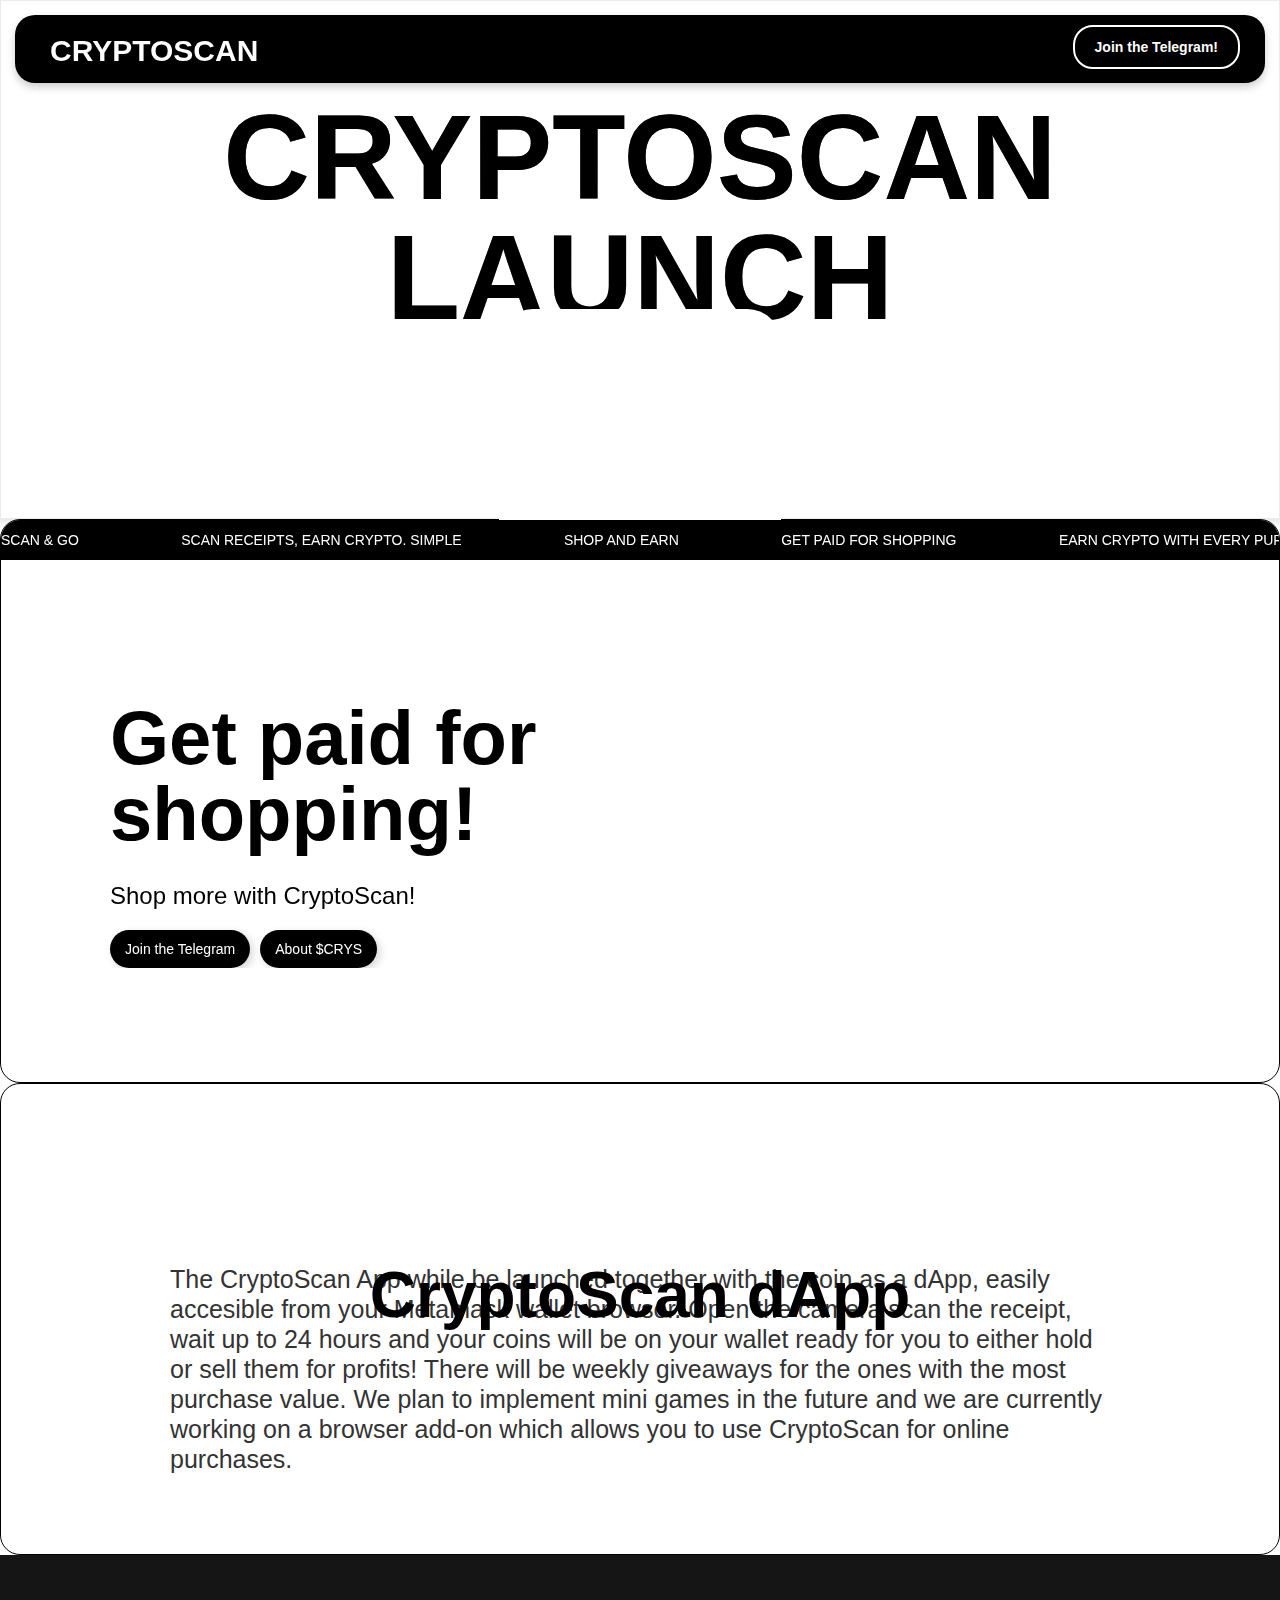
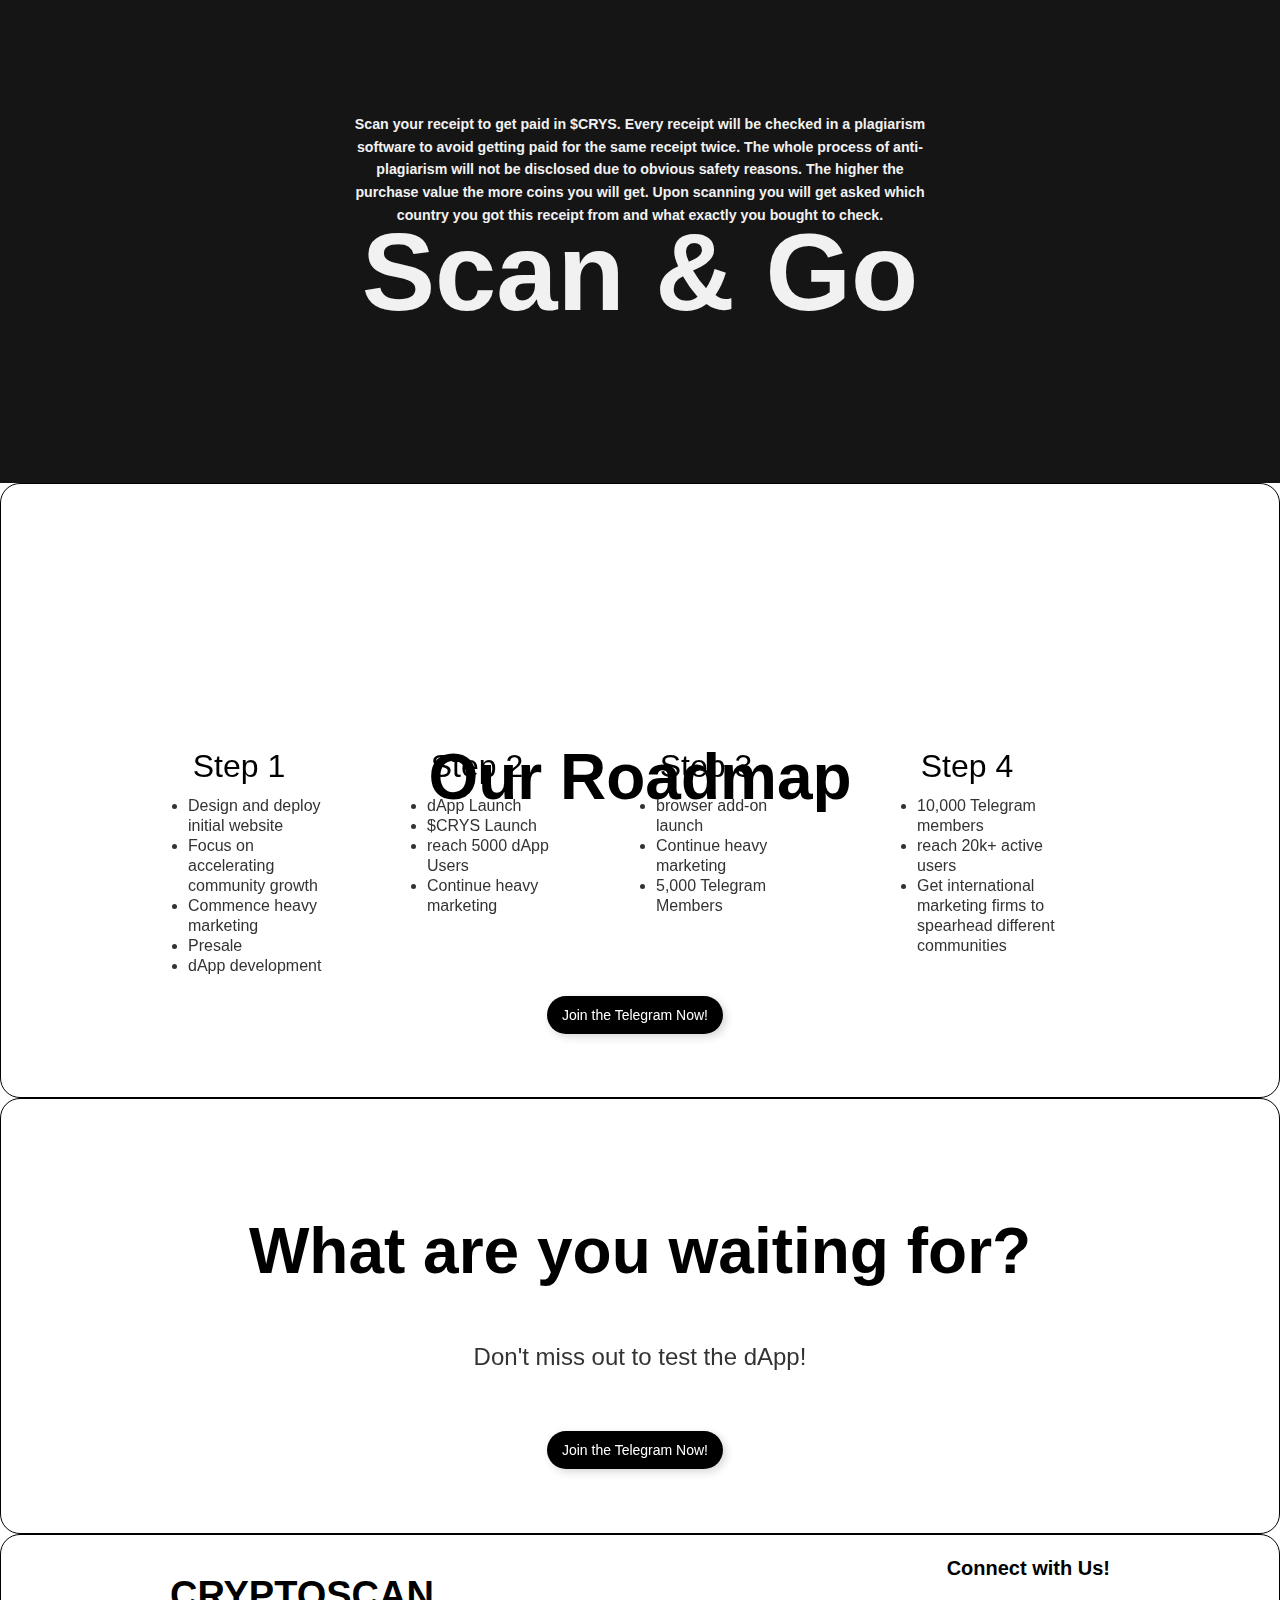
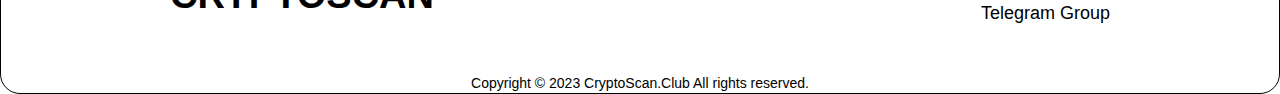
==== commit 637f9469: "Update index.html" ====
--- a/index.html
+++ b/index.html
@@ -1,281 +1,33 @@
-<!DOCTYPE html PUBLIC "-//W3C//DTD HTML 4.01//EN" "http://www.w3.org/TR/html4/strict.dtd">
-<html>
-<head>
-  <meta http-equiv="Content-Type" content="text/html; charset=utf-8">
-  <meta http-equiv="Content-Style-Type" content="text/css">
-  <title></title>
-  <meta name="Generator" content="Cocoa HTML Writer">
-  <meta name="CocoaVersion" content="2299.5">
-  <style type="text/css">
-    p.p1 {margin: 0.0px 0.0px 0.0px 0.0px; font: 12.0px Times; color: #000000; -webkit-text-stroke: #ffffff; min-height: 14.0px}
-    p.p2 {margin: 0.0px 0.0px 0.0px 0.0px; font: 12.0px Times; color: #000000; -webkit-text-stroke: #ffffff}
-    span.s1 {font-kerning: none}
-    span.s2 {text-decoration: underline ; font-kerning: none; -webkit-text-stroke: 0px #1100e7}
-    span.s3 {font: 12.0px 'Apple Color Emoji'; font-kerning: none}
-    td.td1 {margin: 0.5px 0.5px 0.5px 0.5px; padding: 1.0px 1.0px 1.0px 1.0px}
-    td.td2 {width: 1512.1px; margin: 0.5px 0.5px 0.5px 0.5px; padding: 1.0px 1.0px 1.0px 1.0px}
-  </style>
-</head>
-<body>
-<table cellspacing="0" cellpadding="0">
-  <tbody>
-    <tr>
-      <td valign="middle" class="td1">
-        <p class="p1"><span class="s1"></span><br></p>
-      </td>
-      <td valign="middle" class="td2">
-        <p class="p2"><span class="s1">&lt;!DOCTYPE html&gt;&lt;!-- This site was created in Webflow. https://www.webflow.com --&gt;&lt;!-- Last Published: Sun Apr 23 2023 19:20:07 GMT+0000 (Coordinated Universal Time) --&gt;&lt;html data-wf-domain="cryptoscan.webflow.io" data-wf-page="6437f10576ea078156ef96be" data-wf-site="6437f10576ea0741b9ef96b9" data-wf-status="1" lang="en"&gt;&lt;head&gt;&lt;meta charset="utf-8"/&gt;&lt;title&gt;CryptoScan&lt;/title&gt;&lt;meta content="Scan your receipts to earn $CRYS!" name="description"/&gt;&lt;meta content="CryptoScan" property="og:title"/&gt;&lt;meta content="Scan your receipts to earn $CRYS" property="og:description"/&gt;&lt;meta content="CryptoScan" property="twitter:title"/&gt;&lt;meta content="Scan your receipts to earn $CRYS" property="twitter:description"/&gt;&lt;meta property="og:type" content="website"/&gt;&lt;meta content="summary_large_image" name="twitter:card"/&gt;&lt;meta content="width=device-width, initial-scale=1" name="viewport"/&gt;&lt;meta content="Webflow" name="generator"/&gt;&lt;link href=„</span><span class="s2">.</span><span class="s1">“./styles.css rel="stylesheet" type="text/css"/&gt;&lt;style&gt;@media (min-width:992px) {html.w-mod-js:not(.w-mod-ix) [data-w-id="74eca239-82e8-b464-1284-7eced75f434c"] {-webkit-transform:translate3d(0, 220%, 0) scale3d(1, 1, 1) rotateX(0) rotateY(0) rotateZ(0) skew(0, 0);-moz-transform:translate3d(0, 220%, 0) scale3d(1, 1, 1) rotateX(0) rotateY(0) rotateZ(0) skew(0, 0);-ms-transform:translate3d(0, 220%, 0) scale3d(1, 1, 1) rotateX(0) rotateY(0) rotateZ(0) skew(0, 0);transform:translate3d(0, 220%, 0) scale3d(1, 1, 1) rotateX(0) rotateY(0) rotateZ(0) skew(0, 0);}html.w-mod-js:not(.w-mod-ix) [data-w-id="43334543-6cc8-c702-e294-5589f87583f1"] {-webkit-transform:translate3d(0, 220%, 0) scale3d(1, 1, 1) rotateX(0) rotateY(0) rotateZ(0) skew(0, 0);-moz-transform:translate3d(0, 220%, 0) scale3d(1, 1, 1) rotateX(0) rotateY(0) rotateZ(0) skew(0, 0);-ms-transform:translate3d(0, 220%, 0) scale3d(1, 1, 1) rotateX(0) rotateY(0) rotateZ(0) skew(0, 0);transform:translate3d(0, 220%, 0) scale3d(1, 1, 1) rotateX(0) rotateY(0) rotateZ(0) skew(0, 0);}html.w-mod-js:not(.w-mod-ix) [data-w-id="2f144b46-5b0e-17fd-3865-284a2953c028"] {-webkit-transform:translate3d(0, 220%, 0) scale3d(1, 1, 1) rotateX(0) rotateY(0) rotateZ(0) skew(0, 0);-moz-transform:translate3d(0, 220%, 0) scale3d(1, 1, 1) rotateX(0) rotateY(0) rotateZ(0) skew(0, 0);-ms-transform:translate3d(0, 220%, 0) scale3d(1, 1, 1) rotateX(0) rotateY(0) rotateZ(0) skew(0, 0);transform:translate3d(0, 220%, 0) scale3d(1, 1, 1) rotateX(0) rotateY(0) rotateZ(0) skew(0, 0);}}@media (max-width:991px) and (min-width:768px) {html.w-mod-js:not(.w-mod-ix) [data-w-id="74eca239-82e8-b464-1284-7eced75f434c"] {-webkit-transform:translate3d(0, 220%, 0) scale3d(1, 1, 1) rotateX(0) rotateY(0) rotateZ(0) skew(0, 0);-moz-transform:translate3d(0, 220%, 0) scale3d(1, 1, 1) rotateX(0) rotateY(0) rotateZ(0) skew(0, 0);-ms-transform:translate3d(0, 220%, 0) scale3d(1, 1, 1) rotateX(0) rotateY(0) rotateZ(0) skew(0, 0);transform:translate3d(0, 220%, 0) scale3d(1, 1, 1) rotateX(0) rotateY(0) rotateZ(0) skew(0, 0);}html.w-mod-js:not(.w-mod-ix) [data-w-id="43334543-6cc8-c702-e294-5589f87583f1"] {-webkit-transform:translate3d(0, 220%, 0) scale3d(1, 1, 1) rotateX(0) rotateY(0) rotateZ(0) skew(0, 0);-moz-transform:translate3d(0, 220%, 0) scale3d(1, 1, 1) rotateX(0) rotateY(0) rotateZ(0) skew(0, 0);-ms-transform:translate3d(0, 220%, 0) scale3d(1, 1, 1) rotateX(0) rotateY(0) rotateZ(0) skew(0, 0);transform:translate3d(0, 220%, 0) scale3d(1, 1, 1) rotateX(0) rotateY(0) rotateZ(0) skew(0, 0);}html.w-mod-js:not(.w-mod-ix) [data-w-id="2f144b46-5b0e-17fd-3865-284a2953c028"] {-webkit-transform:translate3d(0, 220%, 0) scale3d(1, 1, 1) rotateX(0) rotateY(0) rotateZ(0) skew(0, 0);-moz-transform:translate3d(0, 220%, 0) scale3d(1, 1, 1) rotateX(0) rotateY(0) rotateZ(0) skew(0, 0);-ms-transform:translate3d(0, 220%, 0) scale3d(1, 1, 1) rotateX(0) rotateY(0) rotateZ(0) skew(0, 0);transform:translate3d(0, 220%, 0) scale3d(1, 1, 1) rotateX(0) rotateY(0) rotateZ(0) skew(0, 0);}}&lt;/style&gt;&lt;link href="<a href="https://fonts.googleapis.com/"><span class="s2">https://fonts.googleapis.com</span></a>" rel="preconnect"/&gt;&lt;link href="<a href="https://fonts.gstatic.com/"><span class="s2">https://fonts.gstatic.com</span></a>" rel="preconnect" crossorigin="anonymous"/&gt;&lt;script src="<a href="https://ajax.googleapis.com/ajax/libs/webfont/1.6.26/webfont.js"><span class="s2">https://ajax.googleapis.com/ajax/libs/webfont/1.6.26/webfont.js</span></a>" type="text/javascript"&gt;&lt;/script&gt;&lt;script type="text/javascript"&gt;WebFont.load({ google: { families: ["Montserrat:100,100italic,200,200italic,300,300italic,400,400italic,500,500italic,600,600italic,700,700italic,800,800italic,900,900italic","Exo:100,100italic,200,200italic,300,300italic,400,400italic,500,500italic,600,600italic,700,700italic,800,800italic,900,900italic","Rajdhani:300,regular,500,600,700:latin,latin-ext","Exo 2:100,200,300,regular,500,600,700,800,900,100italic,200italic,300italic,italic,500italic,600italic,700italic,800italic,900italic:latin,latin-ext"] }});&lt;/script&gt;&lt;!--[if lt IE 9]&gt;&lt;script src="https://cdnjs.cloudflare.com/ajax/libs/html5shiv/3.7.3/html5shiv.min.js" type="text/javascript"&gt;&lt;/script&gt;&lt;![endif]--&gt;&lt;script type="text/javascript"&gt;!function(o,c){var n=c.documentElement,t=" w-mod-";n.className+=t+"js",("ontouchstart"in o||o.DocumentTouch&amp;&amp;c instanceof DocumentTouch)&amp;&amp;(n.className+=t+"touch")}(window,document);&lt;/script&gt;&lt;link href="<a href="https://uploads-ssl.webflow.com/6437f10576ea0741b9ef96b9/6442b7a0a88b997421f3be0e_Safeimagekit-resized-img%20(1).png"><span class="s2">https://uploads-ssl.webflow.com/6437f10576ea0741b9ef96b9/6442b7a0a88b997421f3be0e_Safeimagekit-resized-img%20(1).png</span></a>" rel="shortcut icon" type="image/x-icon"/&gt;&lt;link href="<a href="https://uploads-ssl.webflow.com/6437f10576ea0741b9ef96b9/6442b80841e0396b123e8d3e_cropped%20(1).jpg"><span class="s2">https://uploads-ssl.webflow.com/6437f10576ea0741b9ef96b9/6442b80841e0396b123e8d3e_cropped%20(1).jpg</span></a>" rel="apple-touch-icon"/&gt;&lt;style&gt;</span></p>
-      </td>
-    </tr>
-    <tr>
-      <td valign="middle" class="td1">
-        <p class="p1"><span class="s1"></span><br></p>
-      </td>
-      <td valign="middle" class="td2">
-        <p class="p2"><span class="s1">@media screen and (min-device-width:767px) {</span></p>
-      </td>
-    </tr>
-    <tr>
-      <td valign="middle" class="td1">
-        <p class="p1"><span class="s1"></span><br></p>
-      </td>
-      <td valign="middle" class="td2">
-        <p class="p2"><span class="s1">.scan__cursor-wrapper {</span></p>
-      </td>
-    </tr>
-    <tr>
-      <td valign="middle" class="td1">
-        <p class="p1"><span class="s1"></span><br></p>
-      </td>
-      <td valign="middle" class="td2">
-        <p class="p2"><span class="s1">mix-blend-mode: difference;</span></p>
-      </td>
-    </tr>
-    <tr>
-      <td valign="middle" class="td1">
-        <p class="p1"><span class="s1"></span><br></p>
-      </td>
-      <td valign="middle" class="td2">
-        <p class="p2"><span class="s1">}</span></p>
-      </td>
-    </tr>
-    <tr>
-      <td valign="middle" class="td1">
-        <p class="p1"><span class="s1"></span><br></p>
-      </td>
-      <td valign="middle" class="td2">
-        <p class="p2"><span class="s1">}</span></p>
-      </td>
-    </tr>
-    <tr>
-      <td valign="middle" class="td1">
-        <p class="p1"><span class="s1"></span><br></p>
-      </td>
-      <td valign="middle" class="td2">
-        <p class="p2"><span class="s1">&lt;/style&gt;</span></p>
-      </td>
-    </tr>
-    <tr>
-      <td valign="middle" class="td1">
-        <p class="p1"><span class="s1"></span><br></p>
-      </td>
-      <td valign="middle" class="td2">
-        <p class="p2"><span class="s1">&lt;script type="text/javascript"&gt;window.__WEBFLOW_CURRENCY_SETTINGS = {"currencyCode":"USD","$init":true,"symbol":"$","decimal":".","fractionDigits":2,"group":",","template":"{{wf {\"path\":\"symbol\",\"type\":\"PlainText\"} }} {{wf {\"path\":\"amount\",\"type\":\"CommercePrice\"} }} {{wf {\"path\":\"currencyCode\",\"type\":\"PlainText\"} }}","hideDecimalForWholeNumbers":false};&lt;/script&gt;&lt;/head&gt;&lt;body class="body"&gt;&lt;div data-collapse="medium" data-animation="default" data-duration="400" data-easing="ease" data-easing2="ease" role="banner" class="navbar w-nav"&gt;&lt;div class="container w-container"&gt;&lt;nav role="navigation" class="nav-menu w-nav-menu"&gt;&lt;a href="<a href="https://cryptoscan.webflow.io/#"><span class="s2">#</span></a>" class="nav-link w-nav-link"&gt;Join the Telegram!&lt;/a&gt;&lt;/nav&gt;&lt;div class="menu-button w-nav-button"&gt;&lt;div class="icon w-icon-nav-menu"&gt;&lt;/div&gt;&lt;/div&gt;&lt;h1 class="heading-4 hidden"&gt;CRYPTOSCAN&lt;/h1&gt;&lt;/div&gt;&lt;/div&gt;&lt;div class="section-3 wf-section"&gt;&lt;div class="section-dark-copy"&gt;&lt;div class="div-block-7-copy"&gt;&lt;h1 class="heading-3-copy"&gt;CRyptoscan launch&lt;/h1&gt;&lt;/div&gt;&lt;h1 class="heading-5"&gt;&lt;strong class="bold-text"&gt;&lt;br/&gt;2024&lt;/strong&gt;&lt;/h1&gt;&lt;/div&gt;&lt;/div&gt;&lt;div class="section wf-section"&gt;&lt;div class="marquee-horizontal"&gt;&lt;div class="marquee-horizontal-css w-embed"&gt;&lt;style&gt;</span></p>
-      </td>
-    </tr>
-    <tr>
-      <td valign="middle" class="td1">
-        <p class="p1"><span class="s1"></span><br></p>
-      </td>
-      <td valign="middle" class="td2">
-        <p class="p1"><span class="s1"></span><br></p>
-      </td>
-    </tr>
-    <tr>
-      <td valign="middle" class="td1">
-        <p class="p1"><span class="s1"></span><br></p>
-      </td>
-      <td valign="middle" class="td2">
-        <p class="p2"><span class="s1">.track-horizontal {</span></p>
-      </td>
-    </tr>
-    <tr>
-      <td valign="middle" class="td1">
-        <p class="p1"><span class="s1"></span><br></p>
-      </td>
-      <td valign="middle" class="td2">
-        <p class="p2"><span class="s1">position: absolute;</span></p>
-      </td>
-    </tr>
-    <tr>
-      <td valign="middle" class="td1">
-        <p class="p1"><span class="s1"></span><br></p>
-      </td>
-      <td valign="middle" class="td2">
-        <p class="p2"><span class="s1">white-space: nowrap;</span></p>
-      </td>
-    </tr>
-    <tr>
-      <td valign="middle" class="td1">
-        <p class="p1"><span class="s1"></span><br></p>
-      </td>
-      <td valign="middle" class="td2">
-        <p class="p2"><span class="s1">will-change: transform;</span></p>
-      </td>
-    </tr>
-    <tr>
-      <td valign="middle" class="td1">
-        <p class="p1"><span class="s1"></span><br></p>
-      </td>
-      <td valign="middle" class="td2">
-        <p class="p2"><span class="s1">animation: marquee-horizontal 40s linear infinite;</span></p>
-      </td>
-    </tr>
-    <tr>
-      <td valign="middle" class="td1">
-        <p class="p1"><span class="s1"></span><br></p>
-      </td>
-      <td valign="middle" class="td2">
-        <p class="p2"><span class="s1">/* manipulate the speed of the marquee by changing "40s" line above*/</span></p>
-      </td>
-    </tr>
-    <tr>
-      <td valign="middle" class="td1">
-        <p class="p1"><span class="s1"></span><br></p>
-      </td>
-      <td valign="middle" class="td2">
-        <p class="p2"><span class="s1">}</span></p>
-      </td>
-    </tr>
-    <tr>
-      <td valign="middle" class="td1">
-        <p class="p1"><span class="s1"></span><br></p>
-      </td>
-      <td valign="middle" class="td2">
-        <p class="p1"><span class="s1"></span><br></p>
-      </td>
-    </tr>
-    <tr>
-      <td valign="middle" class="td1">
-        <p class="p1"><span class="s1"></span><br></p>
-      </td>
-      <td valign="middle" class="td2">
-        <p class="p2"><span class="s1">@keyframes marquee-horizontal {</span></p>
-      </td>
-    </tr>
-    <tr>
-      <td valign="middle" class="td1">
-        <p class="p1"><span class="s1"></span><br></p>
-      </td>
-      <td valign="middle" class="td2">
-        <p class="p2"><span class="s1">from { transform: translateX(0); }</span></p>
-      </td>
-    </tr>
-    <tr>
-      <td valign="middle" class="td1">
-        <p class="p1"><span class="s1"></span><br></p>
-      </td>
-      <td valign="middle" class="td2">
-        <p class="p2"><span class="s1">to { transform: translateX(-50%); }</span></p>
-      </td>
-    </tr>
-    <tr>
-      <td valign="middle" class="td1">
-        <p class="p1"><span class="s1"></span><br></p>
-      </td>
-      <td valign="middle" class="td2">
-        <p class="p2"><span class="s1">}</span></p>
-      </td>
-    </tr>
-    <tr>
-      <td valign="middle" class="td1">
-        <p class="p1"><span class="s1"></span><br></p>
-      </td>
-      <td valign="middle" class="td2">
-        <p class="p1"><span class="s1"></span><br></p>
-      </td>
-    </tr>
-    <tr>
-      <td valign="middle" class="td1">
-        <p class="p1"><span class="s1"></span><br></p>
-      </td>
-      <td valign="middle" class="td2">
-        <p class="p2"><span class="s1">&lt;/style&gt;&lt;/div&gt;&lt;div class="track-horizontal"&gt;&lt;div class="marquee-text"&gt;scan &amp;amp; go&lt;/div&gt;&lt;div class="marquee-text"&gt;scan receipts, earn crypto. Simple&lt;/div&gt;&lt;div class="marquee-text"&gt;shop and earn&lt;/div&gt;&lt;div class="marquee-text"&gt;get paid for shopping&lt;/div&gt;&lt;div class="marquee-text"&gt;earn crypto with every purchase&lt;/div&gt;&lt;div class="marquee-text"&gt;Transform your receipts into $Crys coins&lt;/div&gt;&lt;div class="marquee-text"&gt; scan and get paid&lt;/div&gt;&lt;div class="marquee-text"&gt;$CRYS&lt;/div&gt;&lt;div class="marquee-text"&gt;launch 2024&lt;/div&gt;&lt;/div&gt;&lt;/div&gt;&lt;div class="_1200-px-container w-container"&gt;&lt;div class="columns w-row"&gt;&lt;div id="pre-launch" class="column w-col w-col-7"&gt;&lt;h1 data-w-id="eae2f21b-b196-60d3-2feb-5c1a3b42aadc" class="hero-header"&gt;Get paid for shopping!&lt;/h1&gt;&lt;p class="paragraph-copy"&gt;Shop more with CryptoScan!&lt;br/&gt;&lt;/p&gt;&lt;a href="<a href="https://t.me/cryptoscan"><span class="s2">https://t.me/cryptoscan</span></a>" target="_blank" class="button w-button"&gt;Join the Telegram&lt;/a&gt;&lt;a href="<a href="https://cryptoscan.webflow.io/#About-CRYS"><span class="s2">#About-CRYS</span></a>" class="button w-button"&gt;About $CRYS&lt;/a&gt;&lt;/div&gt;&lt;div class="column-2 w-col w-col-5"&gt;&lt;img src="<a href="https://uploads-ssl.webflow.com/6437f10576ea0741b9ef96b9/64381dc8f6d8bee9371ebb12_cryptoscan.png"><span class="s2">https://uploads-ssl.webflow.com/6437f10576ea0741b9ef96b9/64381dc8f6d8bee9371ebb12_cryptoscan.png</span></a>" loading="lazy" width="648" sizes="(max-width: 479px) 81vw, (max-width: 767px) 200px, (max-width: 1279px) 36vw, 430px" srcset="<a href="https://uploads-ssl.webflow.com/6437f10576ea0741b9ef96b9/64381dc8f6d8bee9371ebb12_cryptoscan-p-500.png"><span class="s2">https://uploads-ssl.webflow.com/6437f10576ea0741b9ef96b9/64381dc8f6d8bee9371ebb12_cryptoscan-p-500.png 500w</span></a>,<a href="https://uploads-ssl.webflow.com/6437f10576ea0741b9ef96b9/64381dc8f6d8bee9371ebb12_cryptoscan-p-800.png"><span class="s2"> https://uploads-ssl.webflow.com/6437f10576ea0741b9ef96b9/64381dc8f6d8bee9371ebb12_cryptoscan-p-800.png 800w</span></a>,<a href="https://uploads-ssl.webflow.com/6437f10576ea0741b9ef96b9/64381dc8f6d8bee9371ebb12_cryptoscan-p-1080.png"><span class="s2"> https://uploads-ssl.webflow.com/6437f10576ea0741b9ef96b9/64381dc8f6d8bee9371ebb12_cryptoscan-p-1080.png 1080w</span></a>,<a href="https://uploads-ssl.webflow.com/6437f10576ea0741b9ef96b9/64381dc8f6d8bee9371ebb12_cryptoscan-p-1600.png"><span class="s2"> https://uploads-ssl.webflow.com/6437f10576ea0741b9ef96b9/64381dc8f6d8bee9371ebb12_cryptoscan-p-1600.png 1600w</span></a>,<a href="https://uploads-ssl.webflow.com/6437f10576ea0741b9ef96b9/64381dc8f6d8bee9371ebb12_cryptoscan-p-2000.png"><span class="s2"> https://uploads-ssl.webflow.com/6437f10576ea0741b9ef96b9/64381dc8f6d8bee9371ebb12_cryptoscan-p-2000.png 2000w</span></a>,<a href="https://uploads-ssl.webflow.com/6437f10576ea0741b9ef96b9/64381dc8f6d8bee9371ebb12_cryptoscan-p-2600.png"><span class="s2"> https://uploads-ssl.webflow.com/6437f10576ea0741b9ef96b9/64381dc8f6d8bee9371ebb12_cryptoscan-p-2600.png 2600w</span></a>,<a href="https://uploads-ssl.webflow.com/6437f10576ea0741b9ef96b9/64381dc8f6d8bee9371ebb12_cryptoscan-p-3200.png"><span class="s2"> https://uploads-ssl.webflow.com/6437f10576ea0741b9ef96b9/64381dc8f6d8bee9371ebb12_cryptoscan-p-3200.png 3200w</span></a>,<a href="https://uploads-ssl.webflow.com/6437f10576ea0741b9ef96b9/64381dc8f6d8bee9371ebb12_cryptoscan.png"><span class="s2"> https://uploads-ssl.webflow.com/6437f10576ea0741b9ef96b9/64381dc8f6d8bee9371ebb12_cryptoscan.png 4185w</span></a>" alt="" class="image"/&gt;&lt;/div&gt;&lt;/div&gt;&lt;/div&gt;&lt;/div&gt;&lt;section class="hero-heading-center wf-section"&gt;&lt;div class="container-2"&gt;&lt;h1 data-w-id="2f144b46-5b0e-17fd-3865-284a2953c028" class="centered-heading margin-bottom-32px"&gt;CryptoScan dApp&lt;/h1&gt;&lt;div class="hero-wrapper"&gt;&lt;div class="text-block-4"&gt;The CryptoScan App while be launched together with the coin as a dApp, easily accesible from your Metamask wallet browser. Open the camera scan the receipt, wait u p to 24 hours and your coins will be on your wallet ready for you to either hold or sell them for profits! There will be weekly giveaways for the ones with the most purchase value. We plan to implement mini games in the future and we are currently working on a browser add-on which allows you to use CryptoScan for online purchases.&lt;/div&gt;&lt;/div&gt;&lt;/div&gt;&lt;/section&gt;&lt;div id="About-CRYS" data-w-id="74eca239-82e8-b464-1284-7eced75f4349" class="scan wf-section"&gt;&lt;div data-w-id="74eca239-82e8-b464-1284-7eced75f434a" class="scan__cursor-appears"&gt;&lt;/div&gt;&lt;div class="scan__text-wrapper"&gt;&lt;h1 data-w-id="74eca239-82e8-b464-1284-7eced75f434c" class="scan__heading"&gt;Scan &amp;amp; Go&lt;/h1&gt;&lt;div class="scan__text"&gt;Scan your receipt to get paid in $CRYS. Every receipt will be checked in a plagiarism software to avoid getting paid for the same receipt twice. The whole process of anti-plagiarism will not be disclosed due to obvious safety reasons. The higher the purchase value the more coins you will get. Upon scanning you will get asked which country you got this receipt from and what exactly you bought to check.&lt;/div&gt;&lt;/div&gt;&lt;div class="scan__cursor-wrapper"&gt;&lt;div data-w-id="74eca239-82e8-b464-1284-7eced75f4353" class="scan__cursor"&gt;&lt;/div&gt;&lt;/div&gt;&lt;div class="scan__code-wrapper"&gt;&lt;div data-w-id="74eca239-82e8-b464-1284-7eced75f4355" class="scan__qrcode-wrapper"&gt;&lt;div class="scan__qrcode"&gt;&lt;/div&gt;&lt;div class="scan__arrows-wrapper"&gt;&lt;img src="<a href="https://uploads-ssl.webflow.com/64415b17a4b5436e6cb3d311/64415b18a4b5434a09b3d329_scan__arrow-UL.svg"><span class="s2">https://uploads-ssl.webflow.com/64415b17a4b5436e6cb3d311/64415b18a4b5434a09b3d329_scan__arrow-UL.svg</span></a>" loading="lazy" alt="" class="scan__arrow-ul"/&gt;&lt;img src="<a href="https://uploads-ssl.webflow.com/64415b17a4b5436e6cb3d311/64415b18a4b543847bb3d328_scan__arrow-UR.svg"><span class="s2">https://uploads-ssl.webflow.com/64415b17a4b5436e6cb3d311/64415b18a4b543847bb3d328_scan__arrow-UR.svg</span></a>" loading="lazy" alt="" class="scan__arrow-ur"/&gt;&lt;img src="<a href="https://uploads-ssl.webflow.com/64415b17a4b5436e6cb3d311/64415b18a4b543f4cab3d326_scan__arrow-DL.svg"><span class="s2">https://uploads-ssl.webflow.com/64415b17a4b5436e6cb3d311/64415b18a4b543f4cab3d326_scan__arrow-DL.svg</span></a>" loading="lazy" alt="" class="scan__arrow-dl"/&gt;&lt;img src="<a href="https://uploads-ssl.webflow.com/64415b17a4b5436e6cb3d311/64415b18a4b543e6dcb3d327_scan__arrow-DR.svg"><span class="s2">https://uploads-ssl.webflow.com/64415b17a4b5436e6cb3d311/64415b18a4b543e6dcb3d327_scan__arrow-DR.svg</span></a>" loading="lazy" alt="" class="scan__arrow-dr"/&gt;&lt;/div&gt;&lt;/div&gt;&lt;/div&gt;&lt;/div&gt;&lt;div class="wf-section"&gt;&lt;div class="div-block-8"&gt;&lt;/div&gt;&lt;/div&gt;&lt;div class="section wf-section"&gt;&lt;div class="_1200-px-container w-container"&gt;&lt;h1 data-w-id="43334543-6cc8-c702-e294-5589f87583f1" class="center-aligned-header"&gt;Our Roadmap&lt;/h1&gt;&lt;div class="columns-3 w-row"&gt;&lt;div class="column-3 w-col w-col-3 w-col-medium-3"&gt;&lt;h2 class="step"&gt;Step 1&lt;/h2&gt;&lt;div class="rich-text-block-5 w-richtext"&gt;&lt;ul role="list"&gt;&lt;li&gt;Design and deploy initial website&lt;/li&gt;&lt;li&gt;Focus on accelerating community growth&lt;/li&gt;&lt;li&gt;Commence heavy marketing&lt;/li&gt;&lt;li&gt;Presale&lt;/li&gt;&lt;li&gt;dApp development&lt;/li&gt;&lt;/ul&gt;&lt;/div&gt;&lt;/div&gt;&lt;div class="column-8 w-col w-col-2 w-col-medium-2"&gt;&lt;h2 class="step"&gt;Step 2&lt;/h2&gt;&lt;div class="rich-text-block-6 w-richtext"&gt;&lt;ul role="list"&gt;&lt;li&gt;dApp Launch&lt;/li&gt;&lt;li&gt;$CRYS Launch&lt;/li&gt;&lt;li&gt;reach 5000 dApp Users&lt;/li&gt;&lt;li&gt;Continue heavy marketing&lt;/li&gt;&lt;/ul&gt;&lt;/div&gt;&lt;/div&gt;&lt;div class="column-6 w-col w-col-2 w-col-medium-2"&gt;&lt;h2 class="step"&gt; Step 3&lt;/h2&gt;&lt;div class="rich-text-block-8 w-richtext"&gt;&lt;ul role="list"&gt;&lt;li&gt;browser add-on launch&lt;/li&gt;&lt;li&gt;Continue heavy marketing&lt;/li&gt;&lt;li&gt;5,000 Telegram Members&lt;/li&gt;&lt;/ul&gt;&lt;/div&gt;&lt;/div&gt;&lt;div class="column-5 w-col w-col-2 w-col-medium-2"&gt;&lt;h2 class="step"&gt; Step 4&lt;/h2&gt;&lt;div class="rich-text-block-7 w-richtext"&gt;&lt;ul role="list"&gt;&lt;li&gt;10,000 Telegram members&lt;/li&gt;&lt;li&gt;reach 20k+ active users&lt;/li&gt;&lt;li&gt;Get international marketing firms to spearhead different communities&lt;/li&gt;&lt;/ul&gt;&lt;/div&gt;&lt;/div&gt;&lt;div class="column-4 w-col w-col-3 w-col-medium-3"&gt;&lt;/div&gt;&lt;/div&gt;&lt;div class="columns-4 w-row"&gt;&lt;div class="column-3 w-col w-col-4"&gt;&lt;h2 class="step"&gt;</span><span class="s3">✅</span><span class="s1"> Step 1&lt;/h2&gt;&lt;div class="rich-text-block-5 w-richtext"&gt;&lt;ul role="list"&gt;&lt;li&gt;Design and deploy initial website&lt;/li&gt;&lt;li&gt;Focus on accelerating community growth&lt;/li&gt;&lt;li&gt;Commence heavy marketing&lt;/li&gt;&lt;li&gt;Presale&lt;/li&gt;&lt;li&gt;Launch&lt;/li&gt;&lt;/ul&gt;&lt;/div&gt;&lt;/div&gt;&lt;div class="column-7 w-col w-col-4"&gt;&lt;h2 class="step"&gt;</span><span class="s3">⌛</span><span class="s1"> Step 2&lt;/h2&gt;&lt;div class="rich-text-block-6 w-richtext"&gt;&lt;ul role="list"&gt;&lt;li&gt;CoinGecko Listing&lt;/li&gt;&lt;li&gt;CoinMarketCap Listing&lt;/li&gt;&lt;li&gt;2,500 Telegram Members&lt;/li&gt;&lt;li&gt;Continue heavy marketing&lt;/li&gt;&lt;/ul&gt;&lt;/div&gt;&lt;/div&gt;&lt;div class="column-6 w-col w-col-4"&gt;&lt;h2 class="step"&gt;</span><span class="s3">⌛</span><span class="s1"> Step 3&lt;/h2&gt;&lt;div class="rich-text-block-8 w-richtext"&gt;&lt;ul role="list"&gt;&lt;li&gt;Find new use cases&lt;/li&gt;&lt;li&gt;Continue heavy marketing&lt;/li&gt;&lt;li&gt;5,000 Telegram Members&lt;/li&gt;&lt;li&gt;Plan a macro updated roadmap for international adoption&lt;/li&gt;&lt;/ul&gt;&lt;/div&gt;&lt;/div&gt;&lt;/div&gt;&lt;div class="columns-3-mobile w-row"&gt;&lt;div class="column-3 w-col w-col-6"&gt;&lt;h2 class="step"&gt;</span><span class="s3">⌛</span><span class="s1"> Step 4&lt;/h2&gt;&lt;div class="rich-text-block-5 w-richtext"&gt;&lt;ul role="list"&gt;&lt;li&gt;10,000 Telegram members&lt;/li&gt;&lt;li&gt;Onboard famous and novel endorsements&lt;/li&gt;&lt;li&gt;Get international marketing firms to spearhead different communities&lt;/li&gt;&lt;/ul&gt;&lt;/div&gt;&lt;/div&gt;&lt;div class="column-9 w-col w-col-6"&gt;&lt;/div&gt;&lt;/div&gt;&lt;a href="<a href="https://t.me/cryptoscan"><span class="s2">https://t.me/cryptoscan</span></a>" target="_blank" class="button w-button"&gt;Join the Telegram Now!&lt;/a&gt;&lt;/div&gt;&lt;/div&gt;&lt;div class="section wf-section"&gt;&lt;div class="_1200-px-container w-container"&gt;&lt;h1 class="center-aligned-header"&gt;What are you waiting for?  &lt;/h1&gt;&lt;p class="paragraph-2"&gt;Don&amp;#x27;t miss out to test the dApp!&lt;br/&gt;&lt;/p&gt;&lt;div class="div-block-4"&gt;&lt;a href="<a href="https://t.me/cryptoscan"><span class="s2">https://t.me/cryptoscan</span></a>" target="_blank" class="button w-button"&gt;Join the Telegram Now!&lt;/a&gt;&lt;/div&gt;&lt;/div&gt;&lt;/div&gt;&lt;footer id="footer" class="footer wf-section"&gt;&lt;div class="container-3 w-container"&gt;&lt;div class="footer-flex-container"&gt;&lt;h1 class="heading-6"&gt;CRYPTOSCAN&lt;/h1&gt;&lt;div class="div-block-3"&gt;&lt;h2 class="footer-heading"&gt;Connect with Us!&lt;/h2&gt;&lt;ul role="list" class="list w-list-unstyled"&gt;&lt;li&gt;&lt;a href="<a href="https://cryptoscan.webflow.io/#"><span class="s2">#</span></a>" target="_blank" class="footer-link"&gt;Telegram Group&lt;/a&gt;&lt;/li&gt;&lt;/ul&gt;&lt;/div&gt;&lt;/div&gt;&lt;div class="text-block-2"&gt;Copyright © 2023 CryptoScan.Club All rights reserved.&lt;/div&gt;&lt;/div&gt;&lt;/footer&gt;&lt;script src="<a href="https://d3e54v103j8qbb.cloudfront.net/js/jquery-3.5.1.min.dc5e7f18c8.js?site=6437f10576ea0741b9ef96b9"><span class="s2">https://d3e54v103j8qbb.cloudfront.net/js/jquery-3.5.1.min.dc5e7f18c8.js?site=6437f10576ea0741b9ef96b9</span></a>" type="text/javascript" integrity="sha256-9/aliU8dGd2tb6OSsuzixeV4y/faTqgFtohetphbbj0=" crossorigin="anonymous"&gt;&lt;/script&gt;&lt;script src="</span><span class="s2">./script.js</span><span class="s1">" type="text/javascript"&gt;&lt;/script&gt;&lt;!--[if lte IE 9]&gt;&lt;script src="//cdnjs.cloudflare.com/ajax/libs/placeholders/3.0.2/placeholders.min.js"&gt;&lt;/script&gt;&lt;![endif]--&gt;</span></p>
-      </td>
-    </tr>
-    <tr>
-      <td valign="middle" class="td1">
-        <p class="p1"><span class="s1"></span><br></p>
-      </td>
-      <td valign="middle" class="td2">
-        <p class="p1"><span class="s1"></span><br></p>
-      </td>
-    </tr>
-    <tr>
-      <td valign="middle" class="td1">
-        <p class="p1"><span class="s1"></span><br></p>
-      </td>
-      <td valign="middle" class="td2">
-        <p class="p2"><span class="s1">&lt;script&gt;</span></p>
-      </td>
-    </tr>
-    <tr>
-      <td valign="middle" class="td1">
-        <p class="p1"><span class="s1"></span><br></p>
-      </td>
-      <td valign="middle" class="td2">
-        <p class="p2"><span class="s1">var Webflow = Webflow || [];</span></p>
-      </td>
-    </tr>
-    <tr>
-      <td valign="middle" class="td1">
-        <p class="p1"><span class="s1"></span><br></p>
-      </td>
-      <td valign="middle" class="td2">
-        <p class="p2"><span class="s1">Webflow.push(function() {</span></p>
-      </td>
-    </tr>
-    <tr>
-      <td valign="middle" class="td1">
-        <p class="p1"><span class="s1"></span><br></p>
-      </td>
-      <td valign="middle" class="td2">
-        <p class="p2"><span class="s1">window.addEventListener('resize', function() {</span></p>
-      </td>
-    </tr>
-    <tr>
-      <td valign="middle" class="td1">
-        <p class="p1"><span class="s1"></span><br></p>
-      </td>
-      <td valign="middle" class="td2">
-        <p class="p2"><span class="s1">window.Webflow.require("lottie").lottie.resize();</span></p>
-      </td>
-    </tr>
-    <tr>
-      <td valign="middle" class="td1">
-        <p class="p1"><span class="s1"></span><br></p>
-      </td>
-      <td valign="middle" class="td2">
-        <p class="p2"><span class="s1">});</span></p>
-      </td>
-    </tr>
-    <tr>
-      <td valign="middle" class="td1">
-        <p class="p1"><span class="s1"></span><br></p>
-      </td>
-      <td valign="middle" class="td2">
-        <p class="p2"><span class="s1">});</span></p>
-      </td>
-    </tr>
-    <tr>
-      <td valign="middle" class="td1">
-        <p class="p1"><span class="s1"></span><br></p>
-      </td>
-      <td valign="middle" class="td2">
-        <p class="p2"><span class="s1">&lt;/script&gt;&lt;/body&gt;&lt;/html&gt;</span></p>
-      </td>
-    </tr>
-  </tbody>
-</table>
-</body>
-</html>
+
+<!DOCTYPE html><!-- This site was created in Webflow. https://www.webflow.com --><!-- Last Published: Sun Apr 23 2023 19:20:07 GMT+0000 (Coordinated Universal Time) --><html data-wf-domain="cryptoscan.webflow.io" data-wf-page="6437f10576ea078156ef96be" data-wf-site="6437f10576ea0741b9ef96b9" data-wf-status="1" lang="en"><head><meta charset="utf-8"/><title>CryptoScan</title><meta content="Scan your receipts to earn $CRYS!" name="description"/><meta content="CryptoScan" property="og:title"/><meta content="Scan your receipts to earn $CRYS" property="og:description"/><meta content="CryptoScan" property="twitter:title"/><meta content="Scan your receipts to earn $CRYS" property="twitter:description"/><meta property="og:type" content="website"/><meta content="summary_large_image" name="twitter:card"/><meta content="width=device-width, initial-scale=1" name="viewport"/><meta content="Webflow" name="generator"/><link href="./styles.css" rel="stylesheet" type="text/css"/><style>@media (min-width:992px) {html.w-mod-js:not(.w-mod-ix) [data-w-id="74eca239-82e8-b464-1284-7eced75f434c"] {-webkit-transform:translate3d(0, 220%, 0) scale3d(1, 1, 1) rotateX(0) rotateY(0) rotateZ(0) skew(0, 0);-moz-transform:translate3d(0, 220%, 0) scale3d(1, 1, 1) rotateX(0) rotateY(0) rotateZ(0) skew(0, 0);-ms-transform:translate3d(0, 220%, 0) scale3d(1, 1, 1) rotateX(0) rotateY(0) rotateZ(0) skew(0, 0);transform:translate3d(0, 220%, 0) scale3d(1, 1, 1) rotateX(0) rotateY(0) rotateZ(0) skew(0, 0);}html.w-mod-js:not(.w-mod-ix) [data-w-id="43334543-6cc8-c702-e294-5589f87583f1"] {-webkit-transform:translate3d(0, 220%, 0) scale3d(1, 1, 1) rotateX(0) rotateY(0) rotateZ(0) skew(0, 0);-moz-transform:translate3d(0, 220%, 0) scale3d(1, 1, 1) rotateX(0) rotateY(0) rotateZ(0) skew(0, 0);-ms-transform:translate3d(0, 220%, 0) scale3d(1, 1, 1) rotateX(0) rotateY(0) rotateZ(0) skew(0, 0);transform:translate3d(0, 220%, 0) scale3d(1, 1, 1) rotateX(0) rotateY(0) rotateZ(0) skew(0, 0);}html.w-mod-js:not(.w-mod-ix) [data-w-id="2f144b46-5b0e-17fd-3865-284a2953c028"] {-webkit-transform:translate3d(0, 220%, 0) scale3d(1, 1, 1) rotateX(0) rotateY(0) rotateZ(0) skew(0, 0);-moz-transform:translate3d(0, 220%, 0) scale3d(1, 1, 1) rotateX(0) rotateY(0) rotateZ(0) skew(0, 0);-ms-transform:translate3d(0, 220%, 0) scale3d(1, 1, 1) rotateX(0) rotateY(0) rotateZ(0) skew(0, 0);transform:translate3d(0, 220%, 0) scale3d(1, 1, 1) rotateX(0) rotateY(0) rotateZ(0) skew(0, 0);}}@media (max-width:991px) and (min-width:768px) {html.w-mod-js:not(.w-mod-ix) [data-w-id="74eca239-82e8-b464-1284-7eced75f434c"] {-webkit-transform:translate3d(0, 220%, 0) scale3d(1, 1, 1) rotateX(0) rotateY(0) rotateZ(0) skew(0, 0);-moz-transform:translate3d(0, 220%, 0) scale3d(1, 1, 1) rotateX(0) rotateY(0) rotateZ(0) skew(0, 0);-ms-transform:translate3d(0, 220%, 0) scale3d(1, 1, 1) rotateX(0) rotateY(0) rotateZ(0) skew(0, 0);transform:translate3d(0, 220%, 0) scale3d(1, 1, 1) rotateX(0) rotateY(0) rotateZ(0) skew(0, 0);}html.w-mod-js:not(.w-mod-ix) [data-w-id="43334543-6cc8-c702-e294-5589f87583f1"] {-webkit-transform:translate3d(0, 220%, 0) scale3d(1, 1, 1) rotateX(0) rotateY(0) rotateZ(0) skew(0, 0);-moz-transform:translate3d(0, 220%, 0) scale3d(1, 1, 1) rotateX(0) rotateY(0) rotateZ(0) skew(0, 0);-ms-transform:translate3d(0, 220%, 0) scale3d(1, 1, 1) rotateX(0) rotateY(0) rotateZ(0) skew(0, 0);transform:translate3d(0, 220%, 0) scale3d(1, 1, 1) rotateX(0) rotateY(0) rotateZ(0) skew(0, 0);}html.w-mod-js:not(.w-mod-ix) [data-w-id="2f144b46-5b0e-17fd-3865-284a2953c028"] {-webkit-transform:translate3d(0, 220%, 0) scale3d(1, 1, 1) rotateX(0) rotateY(0) rotateZ(0) skew(0, 0);-moz-transform:translate3d(0, 220%, 0) scale3d(1, 1, 1) rotateX(0) rotateY(0) rotateZ(0) skew(0, 0);-ms-transform:translate3d(0, 220%, 0) scale3d(1, 1, 1) rotateX(0) rotateY(0) rotateZ(0) skew(0, 0);transform:translate3d(0, 220%, 0) scale3d(1, 1, 1) rotateX(0) rotateY(0) rotateZ(0) skew(0, 0);}}</style><link href="https://fonts.googleapis.com" rel="preconnect"/><link href="https://fonts.gstatic.com" rel="preconnect" crossorigin="anonymous"/><script src="https://ajax.googleapis.com/ajax/libs/webfont/1.6.26/webfont.js" type="text/javascript"></script><script type="text/javascript">WebFont.load({  google: {    families: ["Montserrat:100,100italic,200,200italic,300,300italic,400,400italic,500,500italic,600,600italic,700,700italic,800,800italic,900,900italic","Exo:100,100italic,200,200italic,300,300italic,400,400italic,500,500italic,600,600italic,700,700italic,800,800italic,900,900italic","Rajdhani:300,regular,500,600,700:latin,latin-ext","Exo 2:100,200,300,regular,500,600,700,800,900,100italic,200italic,300italic,italic,500italic,600italic,700italic,800italic,900italic:latin,latin-ext"]  }});</script><!--[if lt IE 9]><script src="https://cdnjs.cloudflare.com/ajax/libs/html5shiv/3.7.3/html5shiv.min.js" type="text/javascript"></script><![endif]--><script type="text/javascript">!function(o,c){var n=c.documentElement,t=" w-mod-";n.className+=t+"js",("ontouchstart"in o||o.DocumentTouch&&c instanceof DocumentTouch)&&(n.className+=t+"touch")}(window,document);</script><link href="https://uploads-ssl.webflow.com/6437f10576ea0741b9ef96b9/6442b7a0a88b997421f3be0e_Safeimagekit-resized-img%20(1).png" rel="shortcut icon" type="image/x-icon"/><link href="https://uploads-ssl.webflow.com/6437f10576ea0741b9ef96b9/6442b80841e0396b123e8d3e_cropped%20(1).jpg" rel="apple-touch-icon"/><style>
+@media screen and (min-device-width:767px) {
+.scan__cursor-wrapper {
+  mix-blend-mode: difference;
+}
+}
+</style>
+<script type="text/javascript">window.__WEBFLOW_CURRENCY_SETTINGS = {"currencyCode":"USD","$init":true,"symbol":"$","decimal":".","fractionDigits":2,"group":",","template":"{{wf {\"path\":\"symbol\",\"type\":\"PlainText\"} }} {{wf {\"path\":\"amount\",\"type\":\"CommercePrice\"} }} {{wf {\"path\":\"currencyCode\",\"type\":\"PlainText\"} }}","hideDecimalForWholeNumbers":false};</script></head><body class="body"><div data-collapse="medium" data-animation="default" data-duration="400" data-easing="ease" data-easing2="ease" role="banner" class="navbar w-nav"><div class="container w-container"><nav role="navigation" class="nav-menu w-nav-menu"><a href="#" class="nav-link w-nav-link">Join the Telegram!</a></nav><div class="menu-button w-nav-button"><div class="icon w-icon-nav-menu"></div></div><h1 class="heading-4 hidden">CRYPTOSCAN</h1></div></div><div class="section-3 wf-section"><div class="section-dark-copy"><div class="div-block-7-copy"><h1 class="heading-3-copy">CRyptoscan launch</h1></div><h1 class="heading-5"><strong class="bold-text"><br/>2024</strong></h1></div></div><div class="section wf-section"><div class="marquee-horizontal"><div class="marquee-horizontal-css w-embed"><style>
+
+.track-horizontal {
+  position: absolute;
+  white-space: nowrap;
+  will-change: transform;
+  animation: marquee-horizontal 40s linear infinite;
+  /* manipulate the speed of the marquee by changing "40s" line above*/
+}
+
+@keyframes marquee-horizontal {
+  from { transform: translateX(0); }
+  to { transform: translateX(-50%); }
+}
+
+</style></div><div class="track-horizontal"><div class="marquee-text">scan &amp; go</div><div class="marquee-text">scan receipts, earn crypto. Simple</div><div class="marquee-text">shop and earn</div><div class="marquee-text">get paid for shopping</div><div class="marquee-text">earn crypto with every purchase</div><div class="marquee-text">Transform your receipts into $Crys coins</div><div class="marquee-text"> scan and get paid</div><div class="marquee-text">$CRYS</div><div class="marquee-text">launch 2024</div></div></div><div class="_1200-px-container w-container"><div class="columns w-row"><div id="pre-launch" class="column w-col w-col-7"><h1 data-w-id="eae2f21b-b196-60d3-2feb-5c1a3b42aadc" class="hero-header">Get paid for shopping!</h1><p class="paragraph-copy">Shop more with CryptoScan!<br/></p><a href="https://t.me/cryptoscan" target="_blank" class="button w-button">Join the Telegram</a><a href="#About-CRYS" class="button w-button">About $CRYS</a></div><div class="column-2 w-col w-col-5"><img src="https://uploads-ssl.webflow.com/6437f10576ea0741b9ef96b9/64381dc8f6d8bee9371ebb12_cryptoscan.png" loading="lazy" width="648" sizes="(max-width: 479px) 81vw, (max-width: 767px) 200px, (max-width: 1279px) 36vw, 430px" srcset="https://uploads-ssl.webflow.com/6437f10576ea0741b9ef96b9/64381dc8f6d8bee9371ebb12_cryptoscan-p-500.png 500w, https://uploads-ssl.webflow.com/6437f10576ea0741b9ef96b9/64381dc8f6d8bee9371ebb12_cryptoscan-p-800.png 800w, https://uploads-ssl.webflow.com/6437f10576ea0741b9ef96b9/64381dc8f6d8bee9371ebb12_cryptoscan-p-1080.png 1080w, https://uploads-ssl.webflow.com/6437f10576ea0741b9ef96b9/64381dc8f6d8bee9371ebb12_cryptoscan-p-1600.png 1600w, https://uploads-ssl.webflow.com/6437f10576ea0741b9ef96b9/64381dc8f6d8bee9371ebb12_cryptoscan-p-2000.png 2000w, https://uploads-ssl.webflow.com/6437f10576ea0741b9ef96b9/64381dc8f6d8bee9371ebb12_cryptoscan-p-2600.png 2600w, https://uploads-ssl.webflow.com/6437f10576ea0741b9ef96b9/64381dc8f6d8bee9371ebb12_cryptoscan-p-3200.png 3200w, https://uploads-ssl.webflow.com/6437f10576ea0741b9ef96b9/64381dc8f6d8bee9371ebb12_cryptoscan.png 4185w" alt="" class="image"/></div></div></div></div><section class="hero-heading-center wf-section"><div class="container-2"><h1 data-w-id="2f144b46-5b0e-17fd-3865-284a2953c028" class="centered-heading margin-bottom-32px">CryptoScan dApp</h1><div class="hero-wrapper"><div class="text-block-4">The CryptoScan App while be launched together with the coin as a dApp, easily accesible from your Metamask wallet browser. Open the camera scan the receipt, wait u​p to 24 hours and your coins will be on your wallet ready for you to either hold or sell them for profits! There will be weekly giveaways for the ones with the most purchase value. We plan to implement mini games in the future and we are currently working on a browser add-on which allows you to use CryptoScan for online purchases.</div></div></div></section><div id="About-CRYS" data-w-id="74eca239-82e8-b464-1284-7eced75f4349" class="scan wf-section"><div data-w-id="74eca239-82e8-b464-1284-7eced75f434a" class="scan__cursor-appears"></div><div class="scan__text-wrapper"><h1 data-w-id="74eca239-82e8-b464-1284-7eced75f434c" class="scan__heading">Scan &amp; Go</h1><div class="scan__text">Scan your receipt to get paid in $CRYS. Every receipt will be checked in a plagiarism software to avoid getting paid for the same receipt twice. The whole process of anti-plagiarism will not be disclosed due to obvious safety reasons. The higher the purchase value the more coins you will get. Upon scanning you will get asked which country you got this receipt from and what exactly you bought to check.</div></div><div class="scan__cursor-wrapper"><div data-w-id="74eca239-82e8-b464-1284-7eced75f4353" class="scan__cursor"></div></div><div class="scan__code-wrapper"><div data-w-id="74eca239-82e8-b464-1284-7eced75f4355" class="scan__qrcode-wrapper"><div class="scan__qrcode"></div><div class="scan__arrows-wrapper"><img src="https://uploads-ssl.webflow.com/64415b17a4b5436e6cb3d311/64415b18a4b5434a09b3d329_scan__arrow-UL.svg" loading="lazy" alt="" class="scan__arrow-ul"/><img src="https://uploads-ssl.webflow.com/64415b17a4b5436e6cb3d311/64415b18a4b543847bb3d328_scan__arrow-UR.svg" loading="lazy" alt="" class="scan__arrow-ur"/><img src="https://uploads-ssl.webflow.com/64415b17a4b5436e6cb3d311/64415b18a4b543f4cab3d326_scan__arrow-DL.svg" loading="lazy" alt="" class="scan__arrow-dl"/><img src="https://uploads-ssl.webflow.com/64415b17a4b5436e6cb3d311/64415b18a4b543e6dcb3d327_scan__arrow-DR.svg" loading="lazy" alt="" class="scan__arrow-dr"/></div></div></div></div><div class="wf-section"><div class="div-block-8"></div></div><div class="section wf-section"><div class="_1200-px-container w-container"><h1 data-w-id="43334543-6cc8-c702-e294-5589f87583f1" class="center-aligned-header">Our Roadmap</h1><div class="columns-3 w-row"><div class="column-3 w-col w-col-3 w-col-medium-3"><h2 class="step">Step 1</h2><div class="rich-text-block-5 w-richtext"><ul role="list"><li>Design and deploy initial website</li><li>Focus on accelerating community growth</li><li>Commence heavy marketing</li><li>Presale</li><li>dApp development</li></ul></div></div><div class="column-8 w-col w-col-2 w-col-medium-2"><h2 class="step">Step 2</h2><div class="rich-text-block-6 w-richtext"><ul role="list"><li>dApp Launch</li><li>$CRYS Launch</li><li>reach 5000 dApp Users</li><li>Continue heavy marketing</li></ul></div></div><div class="column-6 w-col w-col-2 w-col-medium-2"><h2 class="step"> Step 3</h2><div class="rich-text-block-8 w-richtext"><ul role="list"><li>browser add-on launch</li><li>Continue heavy marketing</li><li>5,000 Telegram Members</li></ul></div></div><div class="column-5 w-col w-col-2 w-col-medium-2"><h2 class="step"> Step 4</h2><div class="rich-text-block-7 w-richtext"><ul role="list"><li>10,000 Telegram members</li><li>reach 20k+ active users</li><li>Get international marketing firms to spearhead different communities</li></ul></div></div><div class="column-4 w-col w-col-3 w-col-medium-3"></div></div><div class="columns-4 w-row"><div class="column-3 w-col w-col-4"><h2 class="step">✅ Step 1</h2><div class="rich-text-block-5 w-richtext"><ul role="list"><li>Design and deploy initial website</li><li>Focus on accelerating community growth</li><li>Commence heavy marketing</li><li>Presale</li><li>Launch</li></ul></div></div><div class="column-7 w-col w-col-4"><h2 class="step">⌛ Step 2</h2><div class="rich-text-block-6 w-richtext"><ul role="list"><li>CoinGecko Listing</li><li>CoinMarketCap Listing</li><li>2,500 Telegram Members</li><li>Continue heavy marketing</li></ul></div></div><div class="column-6 w-col w-col-4"><h2 class="step">⌛ Step 3</h2><div class="rich-text-block-8 w-richtext"><ul role="list"><li>Find new use cases</li><li>Continue heavy marketing</li><li>5,000 Telegram Members</li><li>Plan a macro updated roadmap for international adoption</li></ul></div></div></div><div class="columns-3-mobile w-row"><div class="column-3 w-col w-col-6"><h2 class="step">⌛ Step 4</h2><div class="rich-text-block-5 w-richtext"><ul role="list"><li>10,000 Telegram members</li><li>Onboard famous and novel endorsements</li><li>Get international marketing firms to spearhead different communities</li></ul></div></div><div class="column-9 w-col w-col-6"></div></div><a href="https://t.me/cryptoscan" target="_blank" class="button w-button">Join the Telegram Now!</a></div></div><div class="section wf-section"><div class="_1200-px-container w-container"><h1 class="center-aligned-header">What are you waiting for?  </h1><p class="paragraph-2">Don&#x27;t miss out to test the dApp!<br/></p><div class="div-block-4"><a href="https://t.me/cryptoscan" target="_blank" class="button w-button">Join the Telegram Now!</a></div></div></div><footer id="footer" class="footer wf-section"><div class="container-3 w-container"><div class="footer-flex-container"><h1 class="heading-6">CRYPTOSCAN</h1><div class="div-block-3"><h2 class="footer-heading">Connect with Us!</h2><ul role="list" class="list w-list-unstyled"><li><a href="#" target="_blank" class="footer-link">Telegram Group</a></li></ul></div></div><div class="text-block-2">Copyright © 2023 CryptoScan.Club All rights reserved.</div></div></footer><script src="https://d3e54v103j8qbb.cloudfront.net/js/jquery-3.5.1.min.dc5e7f18c8.js?site=6437f10576ea0741b9ef96b9" type="text/javascript" integrity="sha256-9/aliU8dGd2tb6OSsuzixeV4y/faTqgFtohetphbbj0=" crossorigin="anonymous"></script><script src="./script.js" type="text/javascript"></script><!--[if lte IE 9]><script src="//cdnjs.cloudflare.com/ajax/libs/placeholders/3.0.2/placeholders.min.js"></script><![endif]-->
+
+<script>
+var Webflow = Webflow || [];
+Webflow.push(function() {
+	window.addEventListener('resize', function() {
+	    window.Webflow.require("lottie").lottie.resize();
+	});	
+});
+</script></body></html>
--- a/styles.css
+++ b/styles.css
@@ -0,0 +1,4635 @@
+html {
+  -ms-text-size-adjust: 100%;
+  -webkit-text-size-adjust: 100%;
+  font-family: sans-serif;
+}
+
+body {
+  margin: 0;
+}
+
+article, aside, details, figcaption, figure, footer, header, hgroup, main, menu, nav, section, summary {
+  display: block;
+}
+
+audio, canvas, progress, video {
+  vertical-align: baseline;
+  display: inline-block;
+}
+
+audio:not([controls]) {
+  height: 0;
+  display: none;
+}
+
+[hidden], template {
+  display: none;
+}
+
+a {
+  background-color: rgba(0, 0, 0, 0);
+}
+
+a:active, a:hover {
+  outline: 0;
+}
+
+abbr[title] {
+  border-bottom: 1px dotted;
+}
+
+b, strong {
+  font-weight: bold;
+}
+
+dfn {
+  font-style: italic;
+}
+
+h1 {
+  margin: .67em 0;
+  font-size: 2em;
+}
+
+mark {
+  color: #000;
+  background: #ff0;
+}
+
+small {
+  font-size: 80%;
+}
+
+sub, sup {
+  vertical-align: baseline;
+  font-size: 75%;
+  line-height: 0;
+  position: relative;
+}
+
+sup {
+  top: -.5em;
+}
+
+sub {
+  bottom: -.25em;
+}
+
+img {
+  border: 0;
+}
+
+svg:not(:root) {
+  overflow: hidden;
+}
+
+figure {
+  margin: 1em 40px;
+}
+
+hr {
+  box-sizing: content-box;
+  height: 0;
+}
+
+pre {
+  overflow: auto;
+}
+
+code, kbd, pre, samp {
+  font-family: monospace;
+  font-size: 1em;
+}
+
+button, input, optgroup, select, textarea {
+  color: inherit;
+  font: inherit;
+  margin: 0;
+}
+
+button {
+  overflow: visible;
+}
+
+button, select {
+  text-transform: none;
+}
+
+button, html input[type="button"], input[type="reset"] {
+  -webkit-appearance: button;
+  cursor: pointer;
+}
+
+button[disabled], html input[disabled] {
+  cursor: default;
+}
+
+button::-moz-focus-inner, input::-moz-focus-inner {
+  border: 0;
+  padding: 0;
+}
+
+input {
+  line-height: normal;
+}
+
+input[type="checkbox"], input[type="radio"] {
+  box-sizing: border-box;
+  padding: 0;
+}
+
+input[type="number"]::-webkit-inner-spin-button, input[type="number"]::-webkit-outer-spin-button {
+  height: auto;
+}
+
+input[type="search"] {
+  -webkit-appearance: none;
+}
+
+input[type="search"]::-webkit-search-cancel-button, input[type="search"]::-webkit-search-decoration {
+  -webkit-appearance: none;
+}
+
+fieldset {
+  border: 1px solid silver;
+  margin: 0 2px;
+  padding: .35em .625em .75em;
+}
+
+legend {
+  border: 0;
+  padding: 0;
+}
+
+textarea {
+  overflow: auto;
+}
+
+optgroup {
+  font-weight: bold;
+}
+
+table {
+  border-collapse: collapse;
+  border-spacing: 0;
+}
+
+td, th {
+  padding: 0;
+}
+
+@font-face {
+  font-family: webflow-icons;
+  src: url("[data-uri]") format("truetype");
+  font-weight: normal;
+  font-style: normal;
+}
+
+[class^="w-icon-"], [class*=" w-icon-"] {
+  speak: none;
+  font-variant: normal;
+  text-transform: none;
+  -webkit-font-smoothing: antialiased;
+  -moz-osx-font-smoothing: grayscale;
+  font-style: normal;
+  font-weight: normal;
+  line-height: 1;
+  font-family: webflow-icons !important;
+}
+
+.w-icon-slider-right:before {
+  content: "î˜€";
+}
+
+.w-icon-slider-left:before {
+  content: "î˜";
+}
+
+.w-icon-nav-menu:before {
+  content: "î˜‚";
+}
+
+.w-icon-arrow-down:before, .w-icon-dropdown-toggle:before {
+  content: "î˜ƒ";
+}
+
+.w-icon-file-upload-remove:before {
+  content: "î¤€";
+}
+
+.w-icon-file-upload-icon:before {
+  content: "î¤ƒ";
+}
+
+* {
+  box-sizing: border-box;
+}
+
+html {
+  height: 100%;
+}
+
+body {
+  min-height: 100%;
+  color: #333;
+  background-color: #fff;
+  margin: 0;
+  font-family: Arial, sans-serif;
+  font-size: 14px;
+  line-height: 20px;
+}
+
+img {
+  max-width: 100%;
+  vertical-align: middle;
+  display: inline-block;
+}
+
+html.w-mod-touch * {
+  background-attachment: scroll !important;
+}
+
+.w-block {
+  display: block;
+}
+
+.w-inline-block {
+  max-width: 100%;
+  display: inline-block;
+}
+
+.w-clearfix:before, .w-clearfix:after {
+  content: " ";
+  grid-area: 1 / 1 / 2 / 2;
+  display: table;
+}
+
+.w-clearfix:after {
+  clear: both;
+}
+
+.w-hidden {
+  display: none;
+}
+
+.w-button {
+  color: #fff;
+  line-height: inherit;
+  cursor: pointer;
+  background-color: #3898ec;
+  border: 0;
+  border-radius: 0;
+  padding: 9px 15px;
+  text-decoration: none;
+  display: inline-block;
+}
+
+input.w-button {
+  -webkit-appearance: button;
+}
+
+html[data-w-dynpage] [data-w-cloak] {
+  color: rgba(0, 0, 0, 0) !important;
+}
+
+.w-webflow-badge, .w-webflow-badge * {
+  z-index: auto;
+  visibility: visible;
+  box-sizing: border-box;
+  width: auto;
+  height: auto;
+  max-height: none;
+  max-width: none;
+  min-height: 0;
+  min-width: 0;
+  float: none;
+  clear: none;
+  box-shadow: none;
+  opacity: 1;
+  direction: ltr;
+  font-family: inherit;
+  font-weight: inherit;
+  color: inherit;
+  font-size: inherit;
+  line-height: inherit;
+  font-style: inherit;
+  font-variant: inherit;
+  text-align: inherit;
+  letter-spacing: inherit;
+  -webkit-text-decoration: inherit;
+  text-decoration: inherit;
+  text-indent: 0;
+  text-transform: inherit;
+  text-shadow: none;
+  font-smoothing: auto;
+  vertical-align: baseline;
+  cursor: inherit;
+  white-space: inherit;
+  word-break: normal;
+  word-spacing: normal;
+  word-wrap: normal;
+  background: none;
+  border: 0 rgba(0, 0, 0, 0);
+  border-radius: 0;
+  margin: 0;
+  padding: 0;
+  list-style-type: disc;
+  transition: none;
+  display: block;
+  position: static;
+  top: auto;
+  bottom: auto;
+  left: auto;
+  right: auto;
+  overflow: visible;
+  transform: none;
+}
+
+.w-webflow-badge {
+  white-space: nowrap;
+  cursor: pointer;
+  box-shadow: 0 0 0 1px rgba(0, 0, 0, .1), 0 1px 3px rgba(0, 0, 0, .1);
+  visibility: visible !important;
+  z-index: 2147483647 !important;
+  color: #aaadb0 !important;
+  opacity: 1 !important;
+  width: auto !important;
+  height: auto !important;
+  background-color: #fff !important;
+  border-radius: 3px !important;
+  margin: 0 !important;
+  padding: 6px 8px 6px 6px !important;
+  font-size: 12px !important;
+  line-height: 14px !important;
+  text-decoration: none !important;
+  display: inline-block !important;
+  position: fixed !important;
+  top: auto !important;
+  bottom: 12px !important;
+  left: auto !important;
+  right: 12px !important;
+  overflow: visible !important;
+  transform: none !important;
+}
+
+.w-webflow-badge > img {
+  visibility: visible !important;
+  opacity: 1 !important;
+  vertical-align: middle !important;
+  display: inline-block !important;
+}
+
+h1, h2, h3, h4, h5, h6 {
+  margin-bottom: 10px;
+  font-weight: bold;
+}
+
+h1 {
+  margin-top: 20px;
+  font-size: 38px;
+  line-height: 44px;
+}
+
+h2 {
+  margin-top: 20px;
+  font-size: 32px;
+  line-height: 36px;
+}
+
+h3 {
+  margin-top: 20px;
+  font-size: 24px;
+  line-height: 30px;
+}
+
+h4 {
+  margin-top: 10px;
+  font-size: 18px;
+  line-height: 24px;
+}
+
+h5 {
+  margin-top: 10px;
+  font-size: 14px;
+  line-height: 20px;
+}
+
+h6 {
+  margin-top: 10px;
+  font-size: 12px;
+  line-height: 18px;
+}
+
+p {
+  margin-top: 0;
+  margin-bottom: 10px;
+}
+
+blockquote {
+  border-left: 5px solid #e2e2e2;
+  margin: 0 0 10px;
+  padding: 10px 20px;
+  font-size: 18px;
+  line-height: 22px;
+}
+
+figure {
+  margin: 0 0 10px;
+}
+
+figcaption {
+  text-align: center;
+  margin-top: 5px;
+}
+
+ul, ol {
+  margin-top: 0;
+  margin-bottom: 10px;
+  padding-left: 40px;
+}
+
+.w-list-unstyled {
+  padding-left: 0;
+  list-style: none;
+}
+
+.w-embed:before, .w-embed:after {
+  content: " ";
+  grid-area: 1 / 1 / 2 / 2;
+  display: table;
+}
+
+.w-embed:after {
+  clear: both;
+}
+
+.w-video {
+  width: 100%;
+  padding: 0;
+  position: relative;
+}
+
+.w-video iframe, .w-video object, .w-video embed {
+  width: 100%;
+  height: 100%;
+  border: none;
+  position: absolute;
+  top: 0;
+  left: 0;
+}
+
+fieldset {
+  border: 0;
+  margin: 0;
+  padding: 0;
+}
+
+button, [type="button"], [type="reset"] {
+  cursor: pointer;
+  -webkit-appearance: button;
+  border: 0;
+}
+
+.w-form {
+  margin: 0 0 15px;
+}
+
+.w-form-done {
+  text-align: center;
+  background-color: #ddd;
+  padding: 20px;
+  display: none;
+}
+
+.w-form-fail {
+  background-color: #ffdede;
+  margin-top: 10px;
+  padding: 10px;
+  display: none;
+}
+
+label {
+  margin-bottom: 5px;
+  font-weight: bold;
+  display: block;
+}
+
+.w-input, .w-select {
+  width: 100%;
+  height: 38px;
+  color: #333;
+  vertical-align: middle;
+  background-color: #fff;
+  border: 1px solid #ccc;
+  margin-bottom: 10px;
+  padding: 8px 12px;
+  font-size: 14px;
+  line-height: 1.42857;
+  display: block;
+}
+
+.w-input:-moz-placeholder, .w-select:-moz-placeholder {
+  color: #999;
+}
+
+.w-input::-moz-placeholder, .w-select::-moz-placeholder {
+  color: #999;
+  opacity: 1;
+}
+
+.w-input:-ms-input-placeholder, .w-select:-ms-input-placeholder {
+  color: #999;
+}
+
+.w-input::-webkit-input-placeholder, .w-select::-webkit-input-placeholder {
+  color: #999;
+}
+
+.w-input:focus, .w-select:focus {
+  border-color: #3898ec;
+  outline: 0;
+}
+
+.w-input[disabled], .w-select[disabled], .w-input[readonly], .w-select[readonly], fieldset[disabled] .w-input, fieldset[disabled] .w-select {
+  cursor: not-allowed;
+}
+
+.w-input[disabled]:not(.w-input-disabled), .w-select[disabled]:not(.w-input-disabled), .w-input[readonly], .w-select[readonly], fieldset[disabled]:not(.w-input-disabled) .w-input, fieldset[disabled]:not(.w-input-disabled) .w-select {
+  background-color: #eee;
+}
+
+textarea.w-input, textarea.w-select {
+  height: auto;
+}
+
+.w-select {
+  background-color: #f3f3f3;
+}
+
+.w-select[multiple] {
+  height: auto;
+}
+
+.w-form-label {
+  cursor: pointer;
+  margin-bottom: 0;
+  font-weight: normal;
+  display: inline-block;
+}
+
+.w-radio {
+  margin-bottom: 5px;
+  padding-left: 20px;
+  display: block;
+}
+
+.w-radio:before, .w-radio:after {
+  content: " ";
+  grid-area: 1 / 1 / 2 / 2;
+  display: table;
+}
+
+.w-radio:after {
+  clear: both;
+}
+
+.w-radio-input {
+  margin: 4px 0 0;
+  margin-top: 1px \9 ;
+  float: left;
+  margin-top: 3px;
+  margin-left: -20px;
+  line-height: normal;
+}
+
+.w-file-upload {
+  margin-bottom: 10px;
+  display: block;
+}
+
+.w-file-upload-input {
+  width: .1px;
+  height: .1px;
+  opacity: 0;
+  z-index: -100;
+  position: absolute;
+  overflow: hidden;
+}
+
+.w-file-upload-default, .w-file-upload-uploading, .w-file-upload-success {
+  color: #333;
+  display: inline-block;
+}
+
+.w-file-upload-error {
+  margin-top: 10px;
+  display: block;
+}
+
+.w-file-upload-default.w-hidden, .w-file-upload-uploading.w-hidden, .w-file-upload-error.w-hidden, .w-file-upload-success.w-hidden {
+  display: none;
+}
+
+.w-file-upload-uploading-btn {
+  cursor: pointer;
+  background-color: #fafafa;
+  border: 1px solid #ccc;
+  margin: 0;
+  padding: 8px 12px;
+  font-size: 14px;
+  font-weight: normal;
+  display: flex;
+}
+
+.w-file-upload-file {
+  background-color: #fafafa;
+  border: 1px solid #ccc;
+  flex-grow: 1;
+  justify-content: space-between;
+  margin: 0;
+  padding: 8px 9px 8px 11px;
+  display: flex;
+}
+
+.w-file-upload-file-name {
+  font-size: 14px;
+  font-weight: normal;
+  display: block;
+}
+
+.w-file-remove-link {
+  width: auto;
+  height: auto;
+  cursor: pointer;
+  margin-top: 3px;
+  margin-left: 10px;
+  padding: 3px;
+  display: block;
+}
+
+.w-icon-file-upload-remove {
+  margin: auto;
+  font-size: 10px;
+}
+
+.w-file-upload-error-msg {
+  color: #ea384c;
+  padding: 2px 0;
+  display: inline-block;
+}
+
+.w-file-upload-info {
+  padding: 0 12px;
+  line-height: 38px;
+  display: inline-block;
+}
+
+.w-file-upload-label {
+  cursor: pointer;
+  background-color: #fafafa;
+  border: 1px solid #ccc;
+  margin: 0;
+  padding: 8px 12px;
+  font-size: 14px;
+  font-weight: normal;
+  display: inline-block;
+}
+
+.w-icon-file-upload-icon, .w-icon-file-upload-uploading {
+  width: 20px;
+  margin-right: 8px;
+  display: inline-block;
+}
+
+.w-icon-file-upload-uploading {
+  height: 20px;
+}
+
+.w-container {
+  max-width: 940px;
+  margin-left: auto;
+  margin-right: auto;
+}
+
+.w-container:before, .w-container:after {
+  content: " ";
+  grid-area: 1 / 1 / 2 / 2;
+  display: table;
+}
+
+.w-container:after {
+  clear: both;
+}
+
+.w-container .w-row {
+  margin-left: -10px;
+  margin-right: -10px;
+}
+
+.w-row:before, .w-row:after {
+  content: " ";
+  grid-area: 1 / 1 / 2 / 2;
+  display: table;
+}
+
+.w-row:after {
+  clear: both;
+}
+
+.w-row .w-row {
+  margin-left: 0;
+  margin-right: 0;
+}
+
+.w-col {
+  float: left;
+  width: 100%;
+  min-height: 1px;
+  padding-left: 10px;
+  padding-right: 10px;
+  position: relative;
+}
+
+.w-col .w-col {
+  padding-left: 0;
+  padding-right: 0;
+}
+
+.w-col-1 {
+  width: 8.33333%;
+}
+
+.w-col-2 {
+  width: 16.6667%;
+}
+
+.w-col-3 {
+  width: 25%;
+}
+
+.w-col-4 {
+  width: 33.3333%;
+}
+
+.w-col-5 {
+  width: 41.6667%;
+}
+
+.w-col-6 {
+  width: 50%;
+}
+
+.w-col-7 {
+  width: 58.3333%;
+}
+
+.w-col-8 {
+  width: 66.6667%;
+}
+
+.w-col-9 {
+  width: 75%;
+}
+
+.w-col-10 {
+  width: 83.3333%;
+}
+
+.w-col-11 {
+  width: 91.6667%;
+}
+
+.w-col-12 {
+  width: 100%;
+}
+
+.w-hidden-main {
+  display: none !important;
+}
+
+@media screen and (max-width: 991px) {
+  .w-container {
+    max-width: 728px;
+  }
+
+  .w-hidden-main {
+    display: inherit !important;
+  }
+
+  .w-hidden-medium {
+    display: none !important;
+  }
+
+  .w-col-medium-1 {
+    width: 8.33333%;
+  }
+
+  .w-col-medium-2 {
+    width: 16.6667%;
+  }
+
+  .w-col-medium-3 {
+    width: 25%;
+  }
+
+  .w-col-medium-4 {
+    width: 33.3333%;
+  }
+
+  .w-col-medium-5 {
+    width: 41.6667%;
+  }
+
+  .w-col-medium-6 {
+    width: 50%;
+  }
+
+  .w-col-medium-7 {
+    width: 58.3333%;
+  }
+
+  .w-col-medium-8 {
+    width: 66.6667%;
+  }
+
+  .w-col-medium-9 {
+    width: 75%;
+  }
+
+  .w-col-medium-10 {
+    width: 83.3333%;
+  }
+
+  .w-col-medium-11 {
+    width: 91.6667%;
+  }
+
+  .w-col-medium-12 {
+    width: 100%;
+  }
+
+  .w-col-stack {
+    width: 100%;
+    left: auto;
+    right: auto;
+  }
+}
+
+@media screen and (max-width: 767px) {
+  .w-hidden-main, .w-hidden-medium {
+    display: inherit !important;
+  }
+
+  .w-hidden-small {
+    display: none !important;
+  }
+
+  .w-row, .w-container .w-row {
+    margin-left: 0;
+    margin-right: 0;
+  }
+
+  .w-col {
+    width: 100%;
+    left: auto;
+    right: auto;
+  }
+
+  .w-col-small-1 {
+    width: 8.33333%;
+  }
+
+  .w-col-small-2 {
+    width: 16.6667%;
+  }
+
+  .w-col-small-3 {
+    width: 25%;
+  }
+
+  .w-col-small-4 {
+    width: 33.3333%;
+  }
+
+  .w-col-small-5 {
+    width: 41.6667%;
+  }
+
+  .w-col-small-6 {
+    width: 50%;
+  }
+
+  .w-col-small-7 {
+    width: 58.3333%;
+  }
+
+  .w-col-small-8 {
+    width: 66.6667%;
+  }
+
+  .w-col-small-9 {
+    width: 75%;
+  }
+
+  .w-col-small-10 {
+    width: 83.3333%;
+  }
+
+  .w-col-small-11 {
+    width: 91.6667%;
+  }
+
+  .w-col-small-12 {
+    width: 100%;
+  }
+}
+
+@media screen and (max-width: 479px) {
+  .w-container {
+    max-width: none;
+  }
+
+  .w-hidden-main, .w-hidden-medium, .w-hidden-small {
+    display: inherit !important;
+  }
+
+  .w-hidden-tiny {
+    display: none !important;
+  }
+
+  .w-col {
+    width: 100%;
+  }
+
+  .w-col-tiny-1 {
+    width: 8.33333%;
+  }
+
+  .w-col-tiny-2 {
+    width: 16.6667%;
+  }
+
+  .w-col-tiny-3 {
+    width: 25%;
+  }
+
+  .w-col-tiny-4 {
+    width: 33.3333%;
+  }
+
+  .w-col-tiny-5 {
+    width: 41.6667%;
+  }
+
+  .w-col-tiny-6 {
+    width: 50%;
+  }
+
+  .w-col-tiny-7 {
+    width: 58.3333%;
+  }
+
+  .w-col-tiny-8 {
+    width: 66.6667%;
+  }
+
+  .w-col-tiny-9 {
+    width: 75%;
+  }
+
+  .w-col-tiny-10 {
+    width: 83.3333%;
+  }
+
+  .w-col-tiny-11 {
+    width: 91.6667%;
+  }
+
+  .w-col-tiny-12 {
+    width: 100%;
+  }
+}
+
+.w-widget {
+  position: relative;
+}
+
+.w-widget-map {
+  width: 100%;
+  height: 400px;
+}
+
+.w-widget-map label {
+  width: auto;
+  display: inline;
+}
+
+.w-widget-map img {
+  max-width: inherit;
+}
+
+.w-widget-map .gm-style-iw {
+  text-align: center;
+}
+
+.w-widget-map .gm-style-iw > button {
+  display: none !important;
+}
+
+.w-widget-twitter {
+  overflow: hidden;
+}
+
+.w-widget-twitter-count-shim {
+  vertical-align: top;
+  width: 28px;
+  height: 20px;
+  text-align: center;
+  background: #fff;
+  border: 1px solid #758696;
+  border-radius: 3px;
+  display: inline-block;
+  position: relative;
+}
+
+.w-widget-twitter-count-shim * {
+  pointer-events: none;
+  -webkit-user-select: none;
+  -ms-user-select: none;
+  user-select: none;
+}
+
+.w-widget-twitter-count-shim .w-widget-twitter-count-inner {
+  text-align: center;
+  color: #999;
+  font-family: serif;
+  font-size: 15px;
+  line-height: 12px;
+  position: relative;
+}
+
+.w-widget-twitter-count-shim .w-widget-twitter-count-clear {
+  display: block;
+  position: relative;
+}
+
+.w-widget-twitter-count-shim.w--large {
+  width: 36px;
+  height: 28px;
+}
+
+.w-widget-twitter-count-shim.w--large .w-widget-twitter-count-inner {
+  font-size: 18px;
+  line-height: 18px;
+}
+
+.w-widget-twitter-count-shim:not(.w--vertical) {
+  margin-left: 5px;
+  margin-right: 8px;
+}
+
+.w-widget-twitter-count-shim:not(.w--vertical).w--large {
+  margin-left: 6px;
+}
+
+.w-widget-twitter-count-shim:not(.w--vertical):before, .w-widget-twitter-count-shim:not(.w--vertical):after {
+  content: " ";
+  height: 0;
+  width: 0;
+  pointer-events: none;
+  border: solid rgba(0, 0, 0, 0);
+  position: absolute;
+  top: 50%;
+  left: 0;
+}
+
+.w-widget-twitter-count-shim:not(.w--vertical):before {
+  border-width: 4px;
+  border-color: rgba(117, 134, 150, 0) #5d6c7b rgba(117, 134, 150, 0) rgba(117, 134, 150, 0);
+  margin-top: -4px;
+  margin-left: -9px;
+}
+
+.w-widget-twitter-count-shim:not(.w--vertical).w--large:before {
+  border-width: 5px;
+  margin-top: -5px;
+  margin-left: -10px;
+}
+
+.w-widget-twitter-count-shim:not(.w--vertical):after {
+  border-width: 4px;
+  border-color: rgba(255, 255, 255, 0) #fff rgba(255, 255, 255, 0) rgba(255, 255, 255, 0);
+  margin-top: -4px;
+  margin-left: -8px;
+}
+
+.w-widget-twitter-count-shim:not(.w--vertical).w--large:after {
+  border-width: 5px;
+  margin-top: -5px;
+  margin-left: -9px;
+}
+
+.w-widget-twitter-count-shim.w--vertical {
+  width: 61px;
+  height: 33px;
+  margin-bottom: 8px;
+}
+
+.w-widget-twitter-count-shim.w--vertical:before, .w-widget-twitter-count-shim.w--vertical:after {
+  content: " ";
+  height: 0;
+  width: 0;
+  pointer-events: none;
+  border: solid rgba(0, 0, 0, 0);
+  position: absolute;
+  top: 100%;
+  left: 50%;
+}
+
+.w-widget-twitter-count-shim.w--vertical:before {
+  border-width: 5px;
+  border-color: #5d6c7b rgba(117, 134, 150, 0) rgba(117, 134, 150, 0);
+  margin-left: -5px;
+}
+
+.w-widget-twitter-count-shim.w--vertical:after {
+  border-width: 4px;
+  border-color: #fff rgba(255, 255, 255, 0) rgba(255, 255, 255, 0);
+  margin-left: -4px;
+}
+
+.w-widget-twitter-count-shim.w--vertical .w-widget-twitter-count-inner {
+  font-size: 18px;
+  line-height: 22px;
+}
+
+.w-widget-twitter-count-shim.w--vertical.w--large {
+  width: 76px;
+}
+
+.w-background-video {
+  height: 500px;
+  color: #fff;
+  position: relative;
+  overflow: hidden;
+}
+
+.w-background-video > video {
+  width: 100%;
+  height: 100%;
+  object-fit: cover;
+  z-index: -100;
+  background-position: 50%;
+  background-size: cover;
+  margin: auto;
+  position: absolute;
+  top: -100%;
+  bottom: -100%;
+  left: -100%;
+  right: -100%;
+}
+
+.w-background-video > video::-webkit-media-controls-start-playback-button {
+  -webkit-appearance: none;
+  display: none !important;
+}
+
+.w-background-video--control {
+  background-color: rgba(0, 0, 0, 0);
+  padding: 0;
+  position: absolute;
+  bottom: 1em;
+  right: 1em;
+}
+
+.w-background-video--control > [hidden] {
+  display: none !important;
+}
+
+.w-slider {
+  height: 300px;
+  text-align: center;
+  clear: both;
+  -webkit-tap-highlight-color: rgba(0, 0, 0, 0);
+  tap-highlight-color: rgba(0, 0, 0, 0);
+  background: #ddd;
+  position: relative;
+}
+
+.w-slider-mask {
+  z-index: 1;
+  height: 100%;
+  white-space: nowrap;
+  display: block;
+  position: relative;
+  left: 0;
+  right: 0;
+  overflow: hidden;
+}
+
+.w-slide {
+  vertical-align: top;
+  width: 100%;
+  height: 100%;
+  white-space: normal;
+  text-align: left;
+  display: inline-block;
+  position: relative;
+}
+
+.w-slider-nav {
+  z-index: 2;
+  height: 40px;
+  text-align: center;
+  -webkit-tap-highlight-color: rgba(0, 0, 0, 0);
+  tap-highlight-color: rgba(0, 0, 0, 0);
+  margin: auto;
+  padding-top: 10px;
+  position: absolute;
+  top: auto;
+  bottom: 0;
+  left: 0;
+  right: 0;
+}
+
+.w-slider-nav.w-round > div {
+  border-radius: 100%;
+}
+
+.w-slider-nav.w-num > div {
+  width: auto;
+  height: auto;
+  font-size: inherit;
+  line-height: inherit;
+  padding: .2em .5em;
+}
+
+.w-slider-nav.w-shadow > div {
+  box-shadow: 0 0 3px rgba(51, 51, 51, .4);
+}
+
+.w-slider-nav-invert {
+  color: #fff;
+}
+
+.w-slider-nav-invert > div {
+  background-color: rgba(34, 34, 34, .4);
+}
+
+.w-slider-nav-invert > div.w-active {
+  background-color: #222;
+}
+
+.w-slider-dot {
+  width: 1em;
+  height: 1em;
+  cursor: pointer;
+  background-color: rgba(255, 255, 255, .4);
+  margin: 0 3px .5em;
+  transition: background-color .1s, color .1s;
+  display: inline-block;
+  position: relative;
+}
+
+.w-slider-dot.w-active {
+  background-color: #fff;
+}
+
+.w-slider-dot:focus {
+  outline: none;
+  box-shadow: 0 0 0 2px #fff;
+}
+
+.w-slider-dot:focus.w-active {
+  box-shadow: none;
+}
+
+.w-slider-arrow-left, .w-slider-arrow-right {
+  width: 80px;
+  cursor: pointer;
+  color: #fff;
+  -webkit-tap-highlight-color: rgba(0, 0, 0, 0);
+  tap-highlight-color: rgba(0, 0, 0, 0);
+  -webkit-user-select: none;
+  -ms-user-select: none;
+  user-select: none;
+  margin: auto;
+  font-size: 40px;
+  position: absolute;
+  top: 0;
+  bottom: 0;
+  left: 0;
+  right: 0;
+  overflow: hidden;
+}
+
+.w-slider-arrow-left [class^="w-icon-"], .w-slider-arrow-right [class^="w-icon-"], .w-slider-arrow-left [class*=" w-icon-"], .w-slider-arrow-right [class*=" w-icon-"] {
+  position: absolute;
+}
+
+.w-slider-arrow-left:focus, .w-slider-arrow-right:focus {
+  outline: 0;
+}
+
+.w-slider-arrow-left {
+  z-index: 3;
+  right: auto;
+}
+
+.w-slider-arrow-right {
+  z-index: 4;
+  left: auto;
+}
+
+.w-icon-slider-left, .w-icon-slider-right {
+  width: 1em;
+  height: 1em;
+  margin: auto;
+  top: 0;
+  bottom: 0;
+  left: 0;
+  right: 0;
+}
+
+.w-slider-aria-label {
+  clip: rect(0 0 0 0);
+  height: 1px;
+  width: 1px;
+  border: 0;
+  margin: -1px;
+  padding: 0;
+  position: absolute;
+  overflow: hidden;
+}
+
+.w-slider-force-show {
+  display: block !important;
+}
+
+.w-dropdown {
+  text-align: left;
+  z-index: 900;
+  margin-left: auto;
+  margin-right: auto;
+  display: inline-block;
+  position: relative;
+}
+
+.w-dropdown-btn, .w-dropdown-toggle, .w-dropdown-link {
+  vertical-align: top;
+  color: #222;
+  text-align: left;
+  white-space: nowrap;
+  margin-left: auto;
+  margin-right: auto;
+  padding: 20px;
+  text-decoration: none;
+  position: relative;
+}
+
+.w-dropdown-toggle {
+  -webkit-user-select: none;
+  -ms-user-select: none;
+  user-select: none;
+  cursor: pointer;
+  padding-right: 40px;
+  display: inline-block;
+}
+
+.w-dropdown-toggle:focus {
+  outline: 0;
+}
+
+.w-icon-dropdown-toggle {
+  width: 1em;
+  height: 1em;
+  margin: auto 20px auto auto;
+  position: absolute;
+  top: 0;
+  bottom: 0;
+  right: 0;
+}
+
+.w-dropdown-list {
+  min-width: 100%;
+  background: #ddd;
+  display: none;
+  position: absolute;
+}
+
+.w-dropdown-list.w--open {
+  display: block;
+}
+
+.w-dropdown-link {
+  color: #222;
+  padding: 10px 20px;
+  display: block;
+}
+
+.w-dropdown-link.w--current {
+  color: #0082f3;
+}
+
+.w-dropdown-link:focus {
+  outline: 0;
+}
+
+@media screen and (max-width: 767px) {
+  .w-nav-brand {
+    padding-left: 10px;
+  }
+}
+
+.w-lightbox-backdrop {
+  cursor: auto;
+  letter-spacing: normal;
+  text-indent: 0;
+  text-shadow: none;
+  text-transform: none;
+  visibility: visible;
+  white-space: normal;
+  word-break: normal;
+  word-spacing: normal;
+  word-wrap: normal;
+  color: #fff;
+  text-align: center;
+  z-index: 2000;
+  opacity: 0;
+  -webkit-user-select: none;
+  -moz-user-select: none;
+  -ms-user-select: none;
+  -webkit-tap-highlight-color: transparent;
+  background: rgba(0, 0, 0, .9);
+  outline: 0;
+  font-family: Helvetica Neue, Helvetica, Ubuntu, Segoe UI, Verdana, sans-serif;
+  font-size: 17px;
+  font-style: normal;
+  font-weight: 300;
+  line-height: 1.2;
+  list-style: disc;
+  position: fixed;
+  top: 0;
+  bottom: 0;
+  left: 0;
+  right: 0;
+  -webkit-transform: translate(0);
+}
+
+.w-lightbox-backdrop, .w-lightbox-container {
+  height: 100%;
+  -webkit-overflow-scrolling: touch;
+  overflow: auto;
+}
+
+.w-lightbox-content {
+  height: 100vh;
+  position: relative;
+  overflow: hidden;
+}
+
+.w-lightbox-view {
+  width: 100vw;
+  height: 100vh;
+  opacity: 0;
+  position: absolute;
+}
+
+.w-lightbox-view:before {
+  content: "";
+  height: 100vh;
+}
+
+.w-lightbox-group, .w-lightbox-group .w-lightbox-view, .w-lightbox-group .w-lightbox-view:before {
+  height: 86vh;
+}
+
+.w-lightbox-frame, .w-lightbox-view:before {
+  vertical-align: middle;
+  display: inline-block;
+}
+
+.w-lightbox-figure {
+  margin: 0;
+  position: relative;
+}
+
+.w-lightbox-group .w-lightbox-figure {
+  cursor: pointer;
+}
+
+.w-lightbox-img {
+  width: auto;
+  height: auto;
+  max-width: none;
+}
+
+.w-lightbox-image {
+  float: none;
+  max-width: 100vw;
+  max-height: 100vh;
+  display: block;
+}
+
+.w-lightbox-group .w-lightbox-image {
+  max-height: 86vh;
+}
+
+.w-lightbox-caption {
+  text-align: left;
+  text-overflow: ellipsis;
+  white-space: nowrap;
+  background: rgba(0, 0, 0, .4);
+  padding: .5em 1em;
+  position: absolute;
+  bottom: 0;
+  left: 0;
+  right: 0;
+  overflow: hidden;
+}
+
+.w-lightbox-embed {
+  width: 100%;
+  height: 100%;
+  position: absolute;
+  top: 0;
+  bottom: 0;
+  left: 0;
+  right: 0;
+}
+
+.w-lightbox-control {
+  width: 4em;
+  cursor: pointer;
+  background-position: center;
+  background-repeat: no-repeat;
+  background-size: 24px;
+  transition: all .3s;
+  position: absolute;
+  top: 0;
+}
+
+.w-lightbox-left {
+  background-image: url("[data-uri]");
+  display: none;
+  bottom: 0;
+  left: 0;
+}
+
+.w-lightbox-right {
+  background-image: url("[data-uri]");
+  display: none;
+  bottom: 0;
+  right: 0;
+}
+
+.w-lightbox-close {
+  height: 2.6em;
+  background-image: url("[data-uri]");
+  background-size: 18px;
+  right: 0;
+}
+
+.w-lightbox-strip {
+  white-space: nowrap;
+  padding: 0 1vh;
+  line-height: 0;
+  position: absolute;
+  bottom: 0;
+  left: 0;
+  right: 0;
+  overflow-x: auto;
+  overflow-y: hidden;
+}
+
+.w-lightbox-item {
+  width: 10vh;
+  box-sizing: content-box;
+  cursor: pointer;
+  padding: 2vh 1vh;
+  display: inline-block;
+  -webkit-transform: translate3d(0, 0, 0);
+}
+
+.w-lightbox-active {
+  opacity: .3;
+}
+
+.w-lightbox-thumbnail {
+  height: 10vh;
+  background: #222;
+  position: relative;
+  overflow: hidden;
+}
+
+.w-lightbox-thumbnail-image {
+  position: absolute;
+  top: 0;
+  left: 0;
+}
+
+.w-lightbox-thumbnail .w-lightbox-tall {
+  width: 100%;
+  top: 50%;
+  transform: translate(0, -50%);
+}
+
+.w-lightbox-thumbnail .w-lightbox-wide {
+  height: 100%;
+  left: 50%;
+  transform: translate(-50%);
+}
+
+.w-lightbox-spinner {
+  box-sizing: border-box;
+  width: 40px;
+  height: 40px;
+  border: 5px solid rgba(0, 0, 0, .4);
+  border-radius: 50%;
+  margin-top: -20px;
+  margin-left: -20px;
+  animation: .8s linear infinite spin;
+  position: absolute;
+  top: 50%;
+  left: 50%;
+}
+
+.w-lightbox-spinner:after {
+  content: "";
+  border: 3px solid rgba(0, 0, 0, 0);
+  border-bottom-color: #fff;
+  border-radius: 50%;
+  position: absolute;
+  top: -4px;
+  bottom: -4px;
+  left: -4px;
+  right: -4px;
+}
+
+.w-lightbox-hide {
+  display: none;
+}
+
+.w-lightbox-noscroll {
+  overflow: hidden;
+}
+
+@media (min-width: 768px) {
+  .w-lightbox-content {
+    height: 96vh;
+    margin-top: 2vh;
+  }
+
+  .w-lightbox-view, .w-lightbox-view:before {
+    height: 96vh;
+  }
+
+  .w-lightbox-group, .w-lightbox-group .w-lightbox-view, .w-lightbox-group .w-lightbox-view:before {
+    height: 84vh;
+  }
+
+  .w-lightbox-image {
+    max-width: 96vw;
+    max-height: 96vh;
+  }
+
+  .w-lightbox-group .w-lightbox-image {
+    max-width: 82.3vw;
+    max-height: 84vh;
+  }
+
+  .w-lightbox-left, .w-lightbox-right {
+    opacity: .5;
+    display: block;
+  }
+
+  .w-lightbox-close {
+    opacity: .8;
+  }
+
+  .w-lightbox-control:hover {
+    opacity: 1;
+  }
+}
+
+.w-lightbox-inactive, .w-lightbox-inactive:hover {
+  opacity: 0;
+}
+
+.w-richtext:before, .w-richtext:after {
+  content: " ";
+  grid-area: 1 / 1 / 2 / 2;
+  display: table;
+}
+
+.w-richtext:after {
+  clear: both;
+}
+
+.w-richtext[contenteditable="true"]:before, .w-richtext[contenteditable="true"]:after {
+  white-space: initial;
+}
+
+.w-richtext ol, .w-richtext ul {
+  overflow: hidden;
+}
+
+.w-richtext .w-richtext-figure-selected.w-richtext-figure-type-video div:after, .w-richtext .w-richtext-figure-selected[data-rt-type="video"] div:after, .w-richtext .w-richtext-figure-selected.w-richtext-figure-type-image div, .w-richtext .w-richtext-figure-selected[data-rt-type="image"] div {
+  outline: 2px solid #2895f7;
+}
+
+.w-richtext figure.w-richtext-figure-type-video > div:after, .w-richtext figure[data-rt-type="video"] > div:after {
+  content: "";
+  display: none;
+  position: absolute;
+  top: 0;
+  bottom: 0;
+  left: 0;
+  right: 0;
+}
+
+.w-richtext figure {
+  max-width: 60%;
+  position: relative;
+}
+
+.w-richtext figure > div:before {
+  cursor: default !important;
+}
+
+.w-richtext figure img {
+  width: 100%;
+}
+
+.w-richtext figure figcaption.w-richtext-figcaption-placeholder {
+  opacity: .6;
+}
+
+.w-richtext figure div {
+  color: rgba(0, 0, 0, 0);
+  font-size: 0;
+}
+
+.w-richtext figure.w-richtext-figure-type-image, .w-richtext figure[data-rt-type="image"] {
+  display: table;
+}
+
+.w-richtext figure.w-richtext-figure-type-image > div, .w-richtext figure[data-rt-type="image"] > div {
+  display: inline-block;
+}
+
+.w-richtext figure.w-richtext-figure-type-image > figcaption, .w-richtext figure[data-rt-type="image"] > figcaption {
+  caption-side: bottom;
+  display: table-caption;
+}
+
+.w-richtext figure.w-richtext-figure-type-video, .w-richtext figure[data-rt-type="video"] {
+  width: 60%;
+  height: 0;
+}
+
+.w-richtext figure.w-richtext-figure-type-video iframe, .w-richtext figure[data-rt-type="video"] iframe {
+  width: 100%;
+  height: 100%;
+  position: absolute;
+  top: 0;
+  left: 0;
+}
+
+.w-richtext figure.w-richtext-figure-type-video > div, .w-richtext figure[data-rt-type="video"] > div {
+  width: 100%;
+}
+
+.w-richtext figure.w-richtext-align-center {
+  clear: both;
+  margin-left: auto;
+  margin-right: auto;
+}
+
+.w-richtext figure.w-richtext-align-center.w-richtext-figure-type-image > div, .w-richtext figure.w-richtext-align-center[data-rt-type="image"] > div {
+  max-width: 100%;
+}
+
+.w-richtext figure.w-richtext-align-normal {
+  clear: both;
+}
+
+.w-richtext figure.w-richtext-align-fullwidth {
+  width: 100%;
+  max-width: 100%;
+  text-align: center;
+  clear: both;
+  margin-left: auto;
+  margin-right: auto;
+  display: block;
+}
+
+.w-richtext figure.w-richtext-align-fullwidth > div {
+  padding-bottom: inherit;
+  display: inline-block;
+}
+
+.w-richtext figure.w-richtext-align-fullwidth > figcaption {
+  display: block;
+}
+
+.w-richtext figure.w-richtext-align-floatleft {
+  float: left;
+  clear: none;
+  margin-right: 15px;
+}
+
+.w-richtext figure.w-richtext-align-floatright {
+  float: right;
+  clear: none;
+  margin-left: 15px;
+}
+
+.w-nav {
+  z-index: 1000;
+  background: #ddd;
+  position: relative;
+}
+
+.w-nav:before, .w-nav:after {
+  content: " ";
+  grid-area: 1 / 1 / 2 / 2;
+  display: table;
+}
+
+.w-nav:after {
+  clear: both;
+}
+
+.w-nav-brand {
+  float: left;
+  color: #333;
+  text-decoration: none;
+  position: relative;
+}
+
+.w-nav-link {
+  vertical-align: top;
+  color: #222;
+  text-align: left;
+  margin-left: auto;
+  margin-right: auto;
+  padding: 20px;
+  text-decoration: none;
+  display: inline-block;
+  position: relative;
+}
+
+.w-nav-link.w--current {
+  color: #0082f3;
+}
+
+.w-nav-menu {
+  float: right;
+  position: relative;
+}
+
+[data-nav-menu-open] {
+  text-align: center;
+  min-width: 200px;
+  background: #c8c8c8;
+  position: absolute;
+  top: 100%;
+  left: 0;
+  right: 0;
+  overflow: visible;
+  display: block !important;
+}
+
+.w--nav-link-open {
+  display: block;
+  position: relative;
+}
+
+.w-nav-overlay {
+  width: 100%;
+  display: none;
+  position: absolute;
+  top: 100%;
+  left: 0;
+  right: 0;
+  overflow: hidden;
+}
+
+.w-nav-overlay [data-nav-menu-open] {
+  top: 0;
+}
+
+.w-nav[data-animation="over-left"] .w-nav-overlay {
+  width: auto;
+}
+
+.w-nav[data-animation="over-left"] .w-nav-overlay, .w-nav[data-animation="over-left"] [data-nav-menu-open] {
+  z-index: 1;
+  top: 0;
+  right: auto;
+}
+
+.w-nav[data-animation="over-right"] .w-nav-overlay {
+  width: auto;
+}
+
+.w-nav[data-animation="over-right"] .w-nav-overlay, .w-nav[data-animation="over-right"] [data-nav-menu-open] {
+  z-index: 1;
+  top: 0;
+  left: auto;
+}
+
+.w-nav-button {
+  float: right;
+  cursor: pointer;
+  -webkit-tap-highlight-color: rgba(0, 0, 0, 0);
+  tap-highlight-color: rgba(0, 0, 0, 0);
+  -webkit-user-select: none;
+  -ms-user-select: none;
+  user-select: none;
+  padding: 18px;
+  font-size: 24px;
+  display: none;
+  position: relative;
+}
+
+.w-nav-button:focus {
+  outline: 0;
+}
+
+.w-nav-button.w--open {
+  color: #fff;
+  background-color: #c8c8c8;
+}
+
+.w-nav[data-collapse="all"] .w-nav-menu {
+  display: none;
+}
+
+.w-nav[data-collapse="all"] .w-nav-button, .w--nav-dropdown-open, .w--nav-dropdown-toggle-open {
+  display: block;
+}
+
+.w--nav-dropdown-list-open {
+  position: static;
+}
+
+@media screen and (max-width: 991px) {
+  .w-nav[data-collapse="medium"] .w-nav-menu {
+    display: none;
+  }
+
+  .w-nav[data-collapse="medium"] .w-nav-button {
+    display: block;
+  }
+}
+
+@media screen and (max-width: 767px) {
+  .w-nav[data-collapse="small"] .w-nav-menu {
+    display: none;
+  }
+
+  .w-nav[data-collapse="small"] .w-nav-button {
+    display: block;
+  }
+
+  .w-nav-brand {
+    padding-left: 10px;
+  }
+}
+
+@media screen and (max-width: 479px) {
+  .w-nav[data-collapse="tiny"] .w-nav-menu {
+    display: none;
+  }
+
+  .w-nav[data-collapse="tiny"] .w-nav-button {
+    display: block;
+  }
+}
+
+.w-tabs {
+  position: relative;
+}
+
+.w-tabs:before, .w-tabs:after {
+  content: " ";
+  grid-area: 1 / 1 / 2 / 2;
+  display: table;
+}
+
+.w-tabs:after {
+  clear: both;
+}
+
+.w-tab-menu {
+  position: relative;
+}
+
+.w-tab-link {
+  vertical-align: top;
+  text-align: left;
+  cursor: pointer;
+  color: #222;
+  background-color: #ddd;
+  padding: 9px 30px;
+  text-decoration: none;
+  display: inline-block;
+  position: relative;
+}
+
+.w-tab-link.w--current {
+  background-color: #c8c8c8;
+}
+
+.w-tab-link:focus {
+  outline: 0;
+}
+
+.w-tab-content {
+  display: block;
+  position: relative;
+  overflow: hidden;
+}
+
+.w-tab-pane {
+  display: none;
+  position: relative;
+}
+
+.w--tab-active {
+  display: block;
+}
+
+@media screen and (max-width: 479px) {
+  .w-tab-link {
+    display: block;
+  }
+}
+
+.w-ix-emptyfix:after {
+  content: "";
+}
+
+@keyframes spin {
+  0% {
+    transform: rotate(0);
+  }
+
+  100% {
+    transform: rotate(360deg);
+  }
+}
+
+.w-dyn-empty {
+  background-color: #ddd;
+  padding: 10px;
+}
+
+.w-dyn-hide, .w-dyn-bind-empty, .w-condition-invisible {
+  display: none !important;
+}
+
+.w-commerce-commercecheckoutformcontainer {
+  width: 100%;
+  min-height: 100vh;
+  background-color: #f5f5f5;
+  padding: 20px;
+}
+
+.w-commerce-commercelayoutcontainer {
+  justify-content: center;
+  align-items: flex-start;
+  display: flex;
+}
+
+.w-commerce-commercelayoutmain {
+  flex: 0 800px;
+  margin-right: 20px;
+}
+
+.w-commerce-commercecartapplepaybutton {
+  color: #fff;
+  cursor: pointer;
+  -webkit-appearance: none;
+  -ms-appearance: none;
+  appearance: none;
+  height: 38px;
+  min-height: 30px;
+  background-color: #000;
+  border-width: 0;
+  border-radius: 2px;
+  align-items: center;
+  margin-bottom: 8px;
+  padding: 0;
+  text-decoration: none;
+  display: flex;
+}
+
+.w-commerce-commercecartapplepayicon {
+  width: 100%;
+  height: 50%;
+  min-height: 20px;
+}
+
+.w-commerce-commercecartquickcheckoutbutton {
+  color: #fff;
+  cursor: pointer;
+  -webkit-appearance: none;
+  -ms-appearance: none;
+  appearance: none;
+  height: 38px;
+  background-color: #000;
+  border-width: 0;
+  border-radius: 2px;
+  justify-content: center;
+  align-items: center;
+  margin-bottom: 8px;
+  padding: 0 15px;
+  text-decoration: none;
+  display: flex;
+}
+
+.w-commerce-commercequickcheckoutgoogleicon, .w-commerce-commercequickcheckoutmicrosofticon {
+  margin-right: 8px;
+  display: block;
+}
+
+.w-commerce-commercecheckoutcustomerinfowrapper {
+  margin-bottom: 20px;
+}
+
+.w-commerce-commercecheckoutblockheader {
+  background-color: #fff;
+  border: 1px solid #e6e6e6;
+  justify-content: space-between;
+  align-items: baseline;
+  padding: 4px 20px;
+  display: flex;
+}
+
+.w-commerce-commercecheckoutblockcontent {
+  background-color: #fff;
+  border-bottom: 1px solid #e6e6e6;
+  border-left: 1px solid #e6e6e6;
+  border-right: 1px solid #e6e6e6;
+  padding: 20px;
+}
+
+.w-commerce-commercecheckoutlabel {
+  margin-bottom: 8px;
+}
+
+.w-commerce-commercecheckoutemailinput {
+  height: 38px;
+  width: 100%;
+  -webkit-appearance: none;
+  -ms-appearance: none;
+  appearance: none;
+  background-color: #fafafa;
+  border: 1px solid #ddd;
+  border-radius: 3px;
+  margin-bottom: 0;
+  padding: 8px 12px;
+  line-height: 20px;
+  display: block;
+}
+
+.w-commerce-commercecheckoutemailinput::-ms-input-placeholder {
+  color: #999;
+}
+
+.w-commerce-commercecheckoutemailinput::placeholder {
+  color: #999;
+}
+
+.w-commerce-commercecheckoutemailinput:focus {
+  border-color: #3898ec;
+  outline-style: none;
+}
+
+.w-commerce-commercecheckoutshippingaddresswrapper {
+  margin-bottom: 20px;
+}
+
+.w-commerce-commercecheckoutshippingfullname {
+  height: 38px;
+  width: 100%;
+  -webkit-appearance: none;
+  -ms-appearance: none;
+  appearance: none;
+  background-color: #fafafa;
+  border: 1px solid #ddd;
+  border-radius: 3px;
+  margin-bottom: 16px;
+  padding: 8px 12px;
+  line-height: 20px;
+  display: block;
+}
+
+.w-commerce-commercecheckoutshippingfullname::-ms-input-placeholder {
+  color: #999;
+}
+
+.w-commerce-commercecheckoutshippingfullname::placeholder {
+  color: #999;
+}
+
+.w-commerce-commercecheckoutshippingfullname:focus {
+  border-color: #3898ec;
+  outline-style: none;
+}
+
+.w-commerce-commercecheckoutshippingstreetaddress {
+  height: 38px;
+  width: 100%;
+  -webkit-appearance: none;
+  -ms-appearance: none;
+  appearance: none;
+  background-color: #fafafa;
+  border: 1px solid #ddd;
+  border-radius: 3px;
+  margin-bottom: 16px;
+  padding: 8px 12px;
+  line-height: 20px;
+  display: block;
+}
+
+.w-commerce-commercecheckoutshippingstreetaddress::-ms-input-placeholder {
+  color: #999;
+}
+
+.w-commerce-commercecheckoutshippingstreetaddress::placeholder {
+  color: #999;
+}
+
+.w-commerce-commercecheckoutshippingstreetaddress:focus {
+  border-color: #3898ec;
+  outline-style: none;
+}
+
+.w-commerce-commercecheckoutshippingstreetaddressoptional {
+  height: 38px;
+  width: 100%;
+  -webkit-appearance: none;
+  -ms-appearance: none;
+  appearance: none;
+  background-color: #fafafa;
+  border: 1px solid #ddd;
+  border-radius: 3px;
+  margin-bottom: 16px;
+  padding: 8px 12px;
+  line-height: 20px;
+  display: block;
+}
+
+.w-commerce-commercecheckoutshippingstreetaddressoptional::-ms-input-placeholder {
+  color: #999;
+}
+
+.w-commerce-commercecheckoutshippingstreetaddressoptional::placeholder {
+  color: #999;
+}
+
+.w-commerce-commercecheckoutshippingstreetaddressoptional:focus {
+  border-color: #3898ec;
+  outline-style: none;
+}
+
+.w-commerce-commercecheckoutrow {
+  margin-left: -8px;
+  margin-right: -8px;
+  display: flex;
+}
+
+.w-commerce-commercecheckoutcolumn {
+  flex: 1;
+  padding-left: 8px;
+  padding-right: 8px;
+}
+
+.w-commerce-commercecheckoutshippingcity {
+  height: 38px;
+  width: 100%;
+  -webkit-appearance: none;
+  -ms-appearance: none;
+  appearance: none;
+  background-color: #fafafa;
+  border: 1px solid #ddd;
+  border-radius: 3px;
+  margin-bottom: 16px;
+  padding: 8px 12px;
+  line-height: 20px;
+  display: block;
+}
+
+.w-commerce-commercecheckoutshippingcity::-ms-input-placeholder {
+  color: #999;
+}
+
+.w-commerce-commercecheckoutshippingcity::placeholder {
+  color: #999;
+}
+
+.w-commerce-commercecheckoutshippingcity:focus {
+  border-color: #3898ec;
+  outline-style: none;
+}
+
+.w-commerce-commercecheckoutshippingstateprovince {
+  height: 38px;
+  width: 100%;
+  -webkit-appearance: none;
+  -ms-appearance: none;
+  appearance: none;
+  background-color: #fafafa;
+  border: 1px solid #ddd;
+  border-radius: 3px;
+  margin-bottom: 16px;
+  padding: 8px 12px;
+  line-height: 20px;
+  display: block;
+}
+
+.w-commerce-commercecheckoutshippingstateprovince::-ms-input-placeholder {
+  color: #999;
+}
+
+.w-commerce-commercecheckoutshippingstateprovince::placeholder {
+  color: #999;
+}
+
+.w-commerce-commercecheckoutshippingstateprovince:focus {
+  border-color: #3898ec;
+  outline-style: none;
+}
+
+.w-commerce-commercecheckoutshippingzippostalcode {
+  height: 38px;
+  width: 100%;
+  -webkit-appearance: none;
+  -ms-appearance: none;
+  appearance: none;
+  background-color: #fafafa;
+  border: 1px solid #ddd;
+  border-radius: 3px;
+  margin-bottom: 16px;
+  padding: 8px 12px;
+  line-height: 20px;
+  display: block;
+}
+
+.w-commerce-commercecheckoutshippingzippostalcode::-ms-input-placeholder {
+  color: #999;
+}
+
+.w-commerce-commercecheckoutshippingzippostalcode::placeholder {
+  color: #999;
+}
+
+.w-commerce-commercecheckoutshippingzippostalcode:focus {
+  border-color: #3898ec;
+  outline-style: none;
+}
+
+.w-commerce-commercecheckoutshippingcountryselector {
+  height: 38px;
+  width: 100%;
+  -webkit-appearance: none;
+  -ms-appearance: none;
+  appearance: none;
+  background-color: #fafafa;
+  border: 1px solid #ddd;
+  border-radius: 3px;
+  margin-bottom: 0;
+  padding: 8px 12px;
+  line-height: 20px;
+  display: block;
+}
+
+.w-commerce-commercecheckoutshippingcountryselector::-ms-input-placeholder {
+  color: #999;
+}
+
+.w-commerce-commercecheckoutshippingcountryselector::placeholder {
+  color: #999;
+}
+
+.w-commerce-commercecheckoutshippingcountryselector:focus {
+  border-color: #3898ec;
+  outline-style: none;
+}
+
+.w-commerce-commercecheckoutshippingmethodswrapper {
+  margin-bottom: 20px;
+}
+
+.w-commerce-commercecheckoutshippingmethodslist {
+  border-left: 1px solid #e6e6e6;
+  border-right: 1px solid #e6e6e6;
+}
+
+.w-commerce-commercecheckoutshippingmethoditem {
+  background-color: #fff;
+  border-bottom: 1px solid #e6e6e6;
+  flex-direction: row;
+  align-items: baseline;
+  margin-bottom: 0;
+  padding: 16px;
+  font-weight: 400;
+  display: flex;
+}
+
+.w-commerce-commercecheckoutshippingmethoddescriptionblock {
+  flex-direction: column;
+  flex-grow: 1;
+  margin-left: 12px;
+  margin-right: 12px;
+  display: flex;
+}
+
+.w-commerce-commerceboldtextblock {
+  font-weight: 700;
+}
+
+.w-commerce-commercecheckoutshippingmethodsemptystate {
+  text-align: center;
+  background-color: #fff;
+  border-bottom: 1px solid #e6e6e6;
+  border-left: 1px solid #e6e6e6;
+  border-right: 1px solid #e6e6e6;
+  padding: 64px 16px;
+}
+
+.w-commerce-commercecheckoutpaymentinfowrapper {
+  margin-bottom: 20px;
+}
+
+.w-commerce-commercecheckoutcardnumber {
+  height: 38px;
+  width: 100%;
+  -webkit-appearance: none;
+  -ms-appearance: none;
+  appearance: none;
+  cursor: text;
+  background-color: #fafafa;
+  border: 1px solid #ddd;
+  border-radius: 3px;
+  margin-bottom: 16px;
+  padding: 8px 12px;
+  line-height: 20px;
+  display: block;
+}
+
+.w-commerce-commercecheckoutcardnumber::-ms-input-placeholder {
+  color: #999;
+}
+
+.w-commerce-commercecheckoutcardnumber::placeholder {
+  color: #999;
+}
+
+.w-commerce-commercecheckoutcardnumber:focus, .w-commerce-commercecheckoutcardnumber.-wfp-focus {
+  border-color: #3898ec;
+  outline-style: none;
+}
+
+.w-commerce-commercecheckoutcardexpirationdate {
+  height: 38px;
+  width: 100%;
+  -webkit-appearance: none;
+  -ms-appearance: none;
+  appearance: none;
+  cursor: text;
+  background-color: #fafafa;
+  border: 1px solid #ddd;
+  border-radius: 3px;
+  margin-bottom: 16px;
+  padding: 8px 12px;
+  line-height: 20px;
+  display: block;
+}
+
+.w-commerce-commercecheckoutcardexpirationdate::-ms-input-placeholder {
+  color: #999;
+}
+
+.w-commerce-commercecheckoutcardexpirationdate::placeholder {
+  color: #999;
+}
+
+.w-commerce-commercecheckoutcardexpirationdate:focus, .w-commerce-commercecheckoutcardexpirationdate.-wfp-focus {
+  border-color: #3898ec;
+  outline-style: none;
+}
+
+.w-commerce-commercecheckoutcardsecuritycode {
+  height: 38px;
+  width: 100%;
+  -webkit-appearance: none;
+  -ms-appearance: none;
+  appearance: none;
+  cursor: text;
+  background-color: #fafafa;
+  border: 1px solid #ddd;
+  border-radius: 3px;
+  margin-bottom: 16px;
+  padding: 8px 12px;
+  line-height: 20px;
+  display: block;
+}
+
+.w-commerce-commercecheckoutcardsecuritycode::-ms-input-placeholder {
+  color: #999;
+}
+
+.w-commerce-commercecheckoutcardsecuritycode::placeholder {
+  color: #999;
+}
+
+.w-commerce-commercecheckoutcardsecuritycode:focus, .w-commerce-commercecheckoutcardsecuritycode.-wfp-focus {
+  border-color: #3898ec;
+  outline-style: none;
+}
+
+.w-commerce-commercecheckoutbillingaddresstogglewrapper {
+  flex-direction: row;
+  display: flex;
+}
+
+.w-commerce-commercecheckoutbillingaddresstogglecheckbox {
+  margin-top: 4px;
+}
+
+.w-commerce-commercecheckoutbillingaddresstogglelabel {
+  margin-left: 8px;
+  font-weight: 400;
+}
+
+.w-commerce-commercecheckoutbillingaddresswrapper {
+  margin-top: 16px;
+  margin-bottom: 20px;
+}
+
+.w-commerce-commercecheckoutbillingfullname {
+  height: 38px;
+  width: 100%;
+  -webkit-appearance: none;
+  -ms-appearance: none;
+  appearance: none;
+  background-color: #fafafa;
+  border: 1px solid #ddd;
+  border-radius: 3px;
+  margin-bottom: 16px;
+  padding: 8px 12px;
+  line-height: 20px;
+  display: block;
+}
+
+.w-commerce-commercecheckoutbillingfullname::-ms-input-placeholder {
+  color: #999;
+}
+
+.w-commerce-commercecheckoutbillingfullname::placeholder {
+  color: #999;
+}
+
+.w-commerce-commercecheckoutbillingfullname:focus {
+  border-color: #3898ec;
+  outline-style: none;
+}
+
+.w-commerce-commercecheckoutbillingstreetaddress {
+  height: 38px;
+  width: 100%;
+  -webkit-appearance: none;
+  -ms-appearance: none;
+  appearance: none;
+  background-color: #fafafa;
+  border: 1px solid #ddd;
+  border-radius: 3px;
+  margin-bottom: 16px;
+  padding: 8px 12px;
+  line-height: 20px;
+  display: block;
+}
+
+.w-commerce-commercecheckoutbillingstreetaddress::-ms-input-placeholder {
+  color: #999;
+}
+
+.w-commerce-commercecheckoutbillingstreetaddress::placeholder {
+  color: #999;
+}
+
+.w-commerce-commercecheckoutbillingstreetaddress:focus {
+  border-color: #3898ec;
+  outline-style: none;
+}
+
+.w-commerce-commercecheckoutbillingstreetaddressoptional {
+  height: 38px;
+  width: 100%;
+  -webkit-appearance: none;
+  -ms-appearance: none;
+  appearance: none;
+  background-color: #fafafa;
+  border: 1px solid #ddd;
+  border-radius: 3px;
+  margin-bottom: 16px;
+  padding: 8px 12px;
+  line-height: 20px;
+  display: block;
+}
+
+.w-commerce-commercecheckoutbillingstreetaddressoptional::-ms-input-placeholder {
+  color: #999;
+}
+
+.w-commerce-commercecheckoutbillingstreetaddressoptional::placeholder {
+  color: #999;
+}
+
+.w-commerce-commercecheckoutbillingstreetaddressoptional:focus {
+  border-color: #3898ec;
+  outline-style: none;
+}
+
+.w-commerce-commercecheckoutbillingcity {
+  height: 38px;
+  width: 100%;
+  -webkit-appearance: none;
+  -ms-appearance: none;
+  appearance: none;
+  background-color: #fafafa;
+  border: 1px solid #ddd;
+  border-radius: 3px;
+  margin-bottom: 16px;
+  padding: 8px 12px;
+  line-height: 20px;
+  display: block;
+}
+
+.w-commerce-commercecheckoutbillingcity::-ms-input-placeholder {
+  color: #999;
+}
+
+.w-commerce-commercecheckoutbillingcity::placeholder {
+  color: #999;
+}
+
+.w-commerce-commercecheckoutbillingcity:focus {
+  border-color: #3898ec;
+  outline-style: none;
+}
+
+.w-commerce-commercecheckoutbillingstateprovince {
+  height: 38px;
+  width: 100%;
+  -webkit-appearance: none;
+  -ms-appearance: none;
+  appearance: none;
+  background-color: #fafafa;
+  border: 1px solid #ddd;
+  border-radius: 3px;
+  margin-bottom: 16px;
+  padding: 8px 12px;
+  line-height: 20px;
+  display: block;
+}
+
+.w-commerce-commercecheckoutbillingstateprovince::-ms-input-placeholder {
+  color: #999;
+}
+
+.w-commerce-commercecheckoutbillingstateprovince::placeholder {
+  color: #999;
+}
+
+.w-commerce-commercecheckoutbillingstateprovince:focus {
+  border-color: #3898ec;
+  outline-style: none;
+}
+
+.w-commerce-commercecheckoutbillingzippostalcode {
+  height: 38px;
+  width: 100%;
+  -webkit-appearance: none;
+  -ms-appearance: none;
+  appearance: none;
+  background-color: #fafafa;
+  border: 1px solid #ddd;
+  border-radius: 3px;
+  margin-bottom: 16px;
+  padding: 8px 12px;
+  line-height: 20px;
+  display: block;
+}
+
+.w-commerce-commercecheckoutbillingzippostalcode::-ms-input-placeholder {
+  color: #999;
+}
+
+.w-commerce-commercecheckoutbillingzippostalcode::placeholder {
+  color: #999;
+}
+
+.w-commerce-commercecheckoutbillingzippostalcode:focus {
+  border-color: #3898ec;
+  outline-style: none;
+}
+
+.w-commerce-commercecheckoutbillingcountryselector {
+  height: 38px;
+  width: 100%;
+  -webkit-appearance: none;
+  -ms-appearance: none;
+  appearance: none;
+  background-color: #fafafa;
+  border: 1px solid #ddd;
+  border-radius: 3px;
+  margin-bottom: 0;
+  padding: 8px 12px;
+  line-height: 20px;
+  display: block;
+}
+
+.w-commerce-commercecheckoutbillingcountryselector::-ms-input-placeholder {
+  color: #999;
+}
+
+.w-commerce-commercecheckoutbillingcountryselector::placeholder {
+  color: #999;
+}
+
+.w-commerce-commercecheckoutbillingcountryselector:focus {
+  border-color: #3898ec;
+  outline-style: none;
+}
+
+.w-commerce-commercecheckoutorderitemswrapper {
+  margin-bottom: 20px;
+}
+
+.w-commerce-commercecheckoutsummaryblockheader {
+  background-color: #fff;
+  border: 1px solid #e6e6e6;
+  justify-content: space-between;
+  align-items: baseline;
+  padding: 4px 20px;
+  display: flex;
+}
+
+.w-commerce-commercecheckoutorderitemslist {
+  margin-bottom: -20px;
+}
+
+.w-commerce-commercecheckoutorderitem {
+  margin-bottom: 20px;
+  display: flex;
+}
+
+.w-commerce-commercecartitemimage {
+  width: 60px;
+  height: 0%;
+}
+
+.w-commerce-commercecheckoutorderitemdescriptionwrapper {
+  flex-grow: 1;
+  margin-left: 16px;
+  margin-right: 16px;
+}
+
+.w-commerce-commercecheckoutorderitemquantitywrapper {
+  white-space: pre-wrap;
+  display: flex;
+}
+
+.w-commerce-commercecheckoutorderitemoptionlist {
+  margin-bottom: 0;
+  padding-left: 0;
+  text-decoration: none;
+  list-style-type: none;
+}
+
+.w-commerce-commercelayoutsidebar {
+  flex: 0 0 320px;
+  position: -webkit-sticky;
+  position: sticky;
+  top: 20px;
+}
+
+.w-commerce-commercecheckoutordersummarywrapper {
+  margin-bottom: 20px;
+}
+
+.w-commerce-commercecheckoutsummarylineitem, .w-commerce-commercecheckoutordersummaryextraitemslistitem {
+  flex-direction: row;
+  justify-content: space-between;
+  margin-bottom: 8px;
+  display: flex;
+}
+
+.w-commerce-commercecheckoutsummarytotal {
+  font-weight: 700;
+}
+
+.w-commerce-commercecheckoutplaceorderbutton {
+  color: #fff;
+  cursor: pointer;
+  -webkit-appearance: none;
+  -ms-appearance: none;
+  appearance: none;
+  text-align: center;
+  background-color: #3898ec;
+  border-width: 0;
+  border-radius: 3px;
+  align-items: center;
+  margin-bottom: 20px;
+  padding: 9px 15px;
+  text-decoration: none;
+  display: block;
+}
+
+.w-commerce-commercecheckouterrorstate {
+  background-color: #ffdede;
+  margin-top: 16px;
+  margin-bottom: 16px;
+  padding: 10px 16px;
+}
+
+.w-commerce-commerceorderconfirmationcontainer {
+  width: 100%;
+  min-height: 100vh;
+  background-color: #f5f5f5;
+  padding: 20px;
+}
+
+.w-commerce-commercecheckoutcustomerinfosummarywrapper {
+  margin-bottom: 20px;
+}
+
+.w-commerce-commercecheckoutsummaryitem, .w-commerce-commercecheckoutsummarylabel {
+  margin-bottom: 8px;
+}
+
+.w-commerce-commercecheckoutsummaryflexboxdiv {
+  flex-direction: row;
+  justify-content: flex-start;
+  display: flex;
+}
+
+.w-commerce-commercecheckoutsummarytextspacingondiv {
+  margin-right: .33em;
+}
+
+.w-commerce-commercecheckoutshippingsummarywrapper, .w-commerce-commercecheckoutpaymentsummarywrapper {
+  margin-bottom: 20px;
+}
+
+.w-commerce-commercepaypalcheckoutformcontainer {
+  width: 100%;
+  min-height: 100vh;
+  background-color: #f5f5f5;
+  padding: 20px;
+}
+
+.w-commerce-commercepaypalcheckouterrorstate {
+  background-color: #ffdede;
+  margin-top: 16px;
+  margin-bottom: 16px;
+  padding: 10px 16px;
+}
+
+@media screen and (max-width: 767px) {
+  .w-commerce-commercelayoutcontainer {
+    flex-direction: column;
+    align-items: stretch;
+  }
+
+  .w-commerce-commercelayoutmain {
+    flex-basis: auto;
+    margin-right: 0;
+  }
+
+  .w-commerce-commercelayoutsidebar {
+    flex-basis: auto;
+  }
+}
+
+@media screen and (max-width: 479px) {
+  .w-commerce-commercecheckoutemailinput, .w-commerce-commercecheckoutshippingfullname, .w-commerce-commercecheckoutshippingstreetaddress, .w-commerce-commercecheckoutshippingstreetaddressoptional {
+    font-size: 16px;
+  }
+
+  .w-commerce-commercecheckoutrow {
+    flex-direction: column;
+  }
+
+  .w-commerce-commercecheckoutshippingcity, .w-commerce-commercecheckoutshippingstateprovince, .w-commerce-commercecheckoutshippingzippostalcode, .w-commerce-commercecheckoutshippingcountryselector, .w-commerce-commercecheckoutcardnumber, .w-commerce-commercecheckoutcardexpirationdate, .w-commerce-commercecheckoutcardsecuritycode, .w-commerce-commercecheckoutbillingfullname, .w-commerce-commercecheckoutbillingstreetaddress, .w-commerce-commercecheckoutbillingstreetaddressoptional, .w-commerce-commercecheckoutbillingcity, .w-commerce-commercecheckoutbillingstateprovince, .w-commerce-commercecheckoutbillingzippostalcode, .w-commerce-commercecheckoutbillingcountryselector {
+    font-size: 16px;
+  }
+}
+
+body {
+  color: #333;
+  font-family: Arial, Helvetica Neue, Helvetica, sans-serif;
+  font-size: 14px;
+  line-height: 20px;
+}
+
+a {
+  text-decoration: underline;
+}
+
+.section {
+  border: 1px solid #000;
+  border-radius: 20px;
+  padding: 0;
+  overflow: hidden;
+}
+
+._1200-px-container {
+  z-index: 1;
+  max-width: 1200px;
+  background-color: rgba(0, 0, 0, 0);
+  flex-direction: column;
+  justify-content: center;
+  align-items: center;
+  padding-bottom: 5%;
+  display: flex;
+  position: relative;
+}
+
+.button {
+  background-color: #000;
+  border-radius: 20px;
+  margin-top: 10px;
+  margin-right: 10px;
+  font-family: Montserrat, sans-serif;
+  transition: background-color .8s;
+  box-shadow: 3px 3px 9px rgba(0, 0, 0, .16);
+}
+
+.button:hover {
+  background-color: #000;
+  box-shadow: 3px 3px 9px rgba(255, 255, 255, .16);
+}
+
+.image {
+  padding: 3% 0% 3% 3%;
+  display: block;
+}
+
+.columns {
+  max-width: 1200px;
+  object-fit: contain;
+  background-color: rgba(0, 0, 0, 0);
+  flex-flow: row;
+  flex: 1;
+  order: 0;
+  align-content: space-between;
+  justify-content: center;
+  align-self: auto;
+  align-items: center;
+  margin-top: 60px;
+  margin-bottom: 50px;
+  padding: 5% 5% 0%;
+  display: flex;
+  position: -webkit-sticky;
+  position: sticky;
+  top: 0;
+  overflow: hidden;
+}
+
+.background-video {
+  height: 800px;
+  justify-content: center;
+  align-items: center;
+  display: flex;
+}
+
+.hero-header {
+  color: #000;
+  font-family: Exo, sans-serif;
+  font-size: 76px;
+  line-height: 76px;
+}
+
+.center-aligned-header {
+  color: #000;
+  text-align: center;
+  margin-top: 10%;
+  margin-bottom: 5%;
+  font-family: Exo, sans-serif;
+  font-size: 64px;
+  line-height: 64px;
+}
+
+.columns-2 {
+  justify-content: center;
+  align-items: center;
+  padding: 0% 5%;
+  display: flex;
+  overflow: hidden;
+}
+
+.container {
+  max-width: none;
+  background-color: #000;
+  background-image: none;
+  border-radius: 20px;
+  margin: 15px;
+  overflow: hidden;
+  box-shadow: 0 4px 8px rgba(0, 0, 0, .2);
+}
+
+.navbar {
+  max-width: none;
+  background-color: rgba(0, 0, 0, 0);
+  border-radius: 0;
+  flex-direction: column;
+  justify-content: space-around;
+  align-items: stretch;
+  display: flex;
+  position: fixed;
+  top: 0%;
+  bottom: auto;
+  left: 0%;
+  right: 0%;
+}
+
+.grid {
+  max-width: none;
+  grid-column-gap: 16px;
+  grid-row-gap: 16px;
+  object-fit: fill;
+  flex-direction: column;
+  grid-template-rows: auto auto;
+  grid-template-columns: 1fr 1fr 1fr;
+  grid-auto-columns: 1fr;
+  grid-auto-flow: row;
+  align-content: stretch;
+  justify-content: stretch;
+  align-items: stretch;
+  justify-items: stretch;
+  padding: 0% 5%;
+  display: grid;
+  overflow: hidden;
+}
+
+.feature-heading {
+  color: #000;
+  text-align: center;
+  font-family: Exo, sans-serif;
+  font-size: 24px;
+}
+
+.image-2 {
+  width: 150px;
+  max-width: 100%;
+  text-align: center;
+  align-self: center;
+}
+
+.feature-bliock {
+  max-width: 100%;
+  object-fit: contain;
+  background-color: #fff;
+  border-radius: 20px;
+  padding: 5%;
+  overflow: hidden;
+  box-shadow: 2px 2px 8px rgba(0, 0, 0, .14);
+}
+
+.white-paragraph {
+  color: #000;
+  text-align: center;
+  margin-top: 5%;
+  margin-bottom: 5%;
+  font-family: Montserrat, sans-serif;
+  font-size: 24px;
+  line-height: 28px;
+}
+
+.feature-paragraph {
+  color: #000;
+  text-align: center;
+  font-family: Exo, sans-serif;
+  font-size: 20px;
+  line-height: 24px;
+}
+
+.section-dark {
+  text-align: center;
+  background-color: #000;
+  background-image: linear-gradient(152deg, #000, #612db8);
+  box-shadow: 0 0 6px 5px rgba(207, 207, 207, .44);
+}
+
+.image-3 {
+  width: auto;
+  max-width: none;
+}
+
+.rich-text-block {
+  color: #fff;
+  margin-bottom: 5%;
+  margin-left: 10%;
+  margin-right: 10%;
+  font-family: Montserrat, sans-serif;
+  font-size: 24px;
+  line-height: 28px;
+}
+
+.image-4 {
+  margin: 10px 10px 10px 20px;
+  display: block;
+}
+
+.brand {
+  flex-direction: column;
+  justify-content: center;
+  align-items: center;
+  display: flex;
+}
+
+.nav-link {
+  color: #fff;
+  background-color: #000;
+  border: 2px solid #fff;
+  border-radius: 20px;
+  margin: 10px;
+  padding: 10px 20px;
+  font-family: Exo, sans-serif;
+  font-weight: 600;
+  transition: background-color .5s;
+}
+
+.nav-link:hover {
+  color: #000;
+  background-color: #fff;
+  border-color: #fff;
+  text-decoration: none;
+}
+
+.nav-link.w--current {
+  color: #ff99ef;
+}
+
+.section-2 {
+  background-color: #ff99ef;
+}
+
+.div-block {
+  border: 4px solid #dcc7ff;
+  margin-top: 30px;
+  padding: 3% 3% 1%;
+  display: none;
+}
+
+.rich-text-block-2 {
+  font-family: Exo, sans-serif;
+  font-size: 16px;
+}
+
+.rich-text-block-3 {
+  letter-spacing: 0;
+  font-family: Exo, sans-serif;
+  font-size: 16px;
+}
+
+.nav-menu {
+  right: 15px;
+}
+
+.center-aligned-white {
+  color: #fff;
+  text-align: center;
+  margin-top: 10%;
+  margin-bottom: 5%;
+  font-family: Montserrat, sans-serif;
+  font-size: 64px;
+  line-height: 64px;
+}
+
+.div-block-2 {
+  justify-content: center;
+  display: flex;
+}
+
+.columns-3 {
+  max-width: 1200px;
+  margin-left: -10px;
+  padding-left: 0;
+}
+
+.column-3 {
+  padding-left: 108px;
+}
+
+.paragraph {
+  color: #000;
+  margin-top: 30px;
+  margin-right: 98px;
+  font-family: Exo, sans-serif;
+  font-size: 24px;
+  line-height: 28px;
+}
+
+.rich-text-block-4 {
+  margin-right: 0;
+  font-family: Exo, sans-serif;
+  font-size: 16px;
+}
+
+.rich-text-block-5 {
+  font-family: Exo, sans-serif;
+  font-size: 16px;
+}
+
+.heading, .heading-2 {
+  text-align: center;
+}
+
+.step {
+  color: #000;
+  text-align: center;
+  margin-bottom: 30px;
+  font-family: Exo, sans-serif;
+  font-weight: 500;
+}
+
+.column-4 {
+  padding-right: 108px;
+}
+
+.column-5 {
+  font-family: Exo, sans-serif;
+  left: 127px;
+}
+
+.column-6 {
+  font-family: Exo, sans-serif;
+  left: 66px;
+}
+
+.rich-text-block-6 {
+  font-family: Exo, sans-serif;
+  font-size: 16px;
+}
+
+.rich-text-block-7 {
+  font-size: 16px;
+}
+
+.rich-text-block-8 {
+  margin-bottom: 40px;
+  font-size: 16px;
+}
+
+.tabs {
+  margin-bottom: 50px;
+  padding-left: 10%;
+  padding-right: 10%;
+}
+
+.tabs-content {
+  background-color: #dcc7ff;
+  border-radius: 20px;
+  margin-top: 5px;
+  padding-left: 25px;
+  padding-right: 25px;
+}
+
+.tab-link-tab-1 {
+  color: #1d1d1d;
+  background-color: #000;
+  border-radius: 20px;
+  margin-right: 5px;
+}
+
+.tab-link-tab-1.w--current {
+  color: #fff;
+  background-color: #4d58ff;
+  border-radius: 20px;
+  margin-right: 5px;
+}
+
+.text-block {
+  color: #fff;
+}
+
+.tab-link-tab-2 {
+  background-color: #cacdff;
+  border-radius: 20px;
+}
+
+.tab-link-tab-2.w--current {
+  color: #fff;
+  background-color: #000;
+}
+
+.paragraph-2 {
+  margin-bottom: 50px;
+  padding-left: 100px;
+  padding-right: 100px;
+  font-family: Exo, sans-serif;
+  font-size: 24px;
+  line-height: 28px;
+}
+
+.footer {
+  text-align: center;
+  background-color: #fff;
+  align-items: flex-start;
+  padding-top: 60px;
+  padding-bottom: 40px;
+}
+
+.footer-flex-container {
+  text-align: left;
+  justify-content: space-between;
+  margin-bottom: 40px;
+  display: flex;
+}
+
+.footer-logo-link {
+  max-height: 60px;
+  min-width: 60px;
+  flex: 0 auto;
+}
+
+.footer-image {
+  width: 70%;
+  height: 100%;
+  object-fit: contain;
+  object-position: 0% 50%;
+}
+
+.footer-heading {
+  margin-top: 0;
+  margin-bottom: 20px;
+  font-size: 20px;
+  line-height: 1.5;
+}
+
+.footer-link {
+  color: #000;
+  margin-bottom: 10px;
+  font-size: 18px;
+  text-decoration: none;
+  display: block;
+}
+
+.footer-link:hover {
+  text-decoration: underline;
+}
+
+.div-block-3 {
+  width: 300px;
+  color: #000;
+  text-align: right;
+  font-family: Exo, sans-serif;
+}
+
+.text-block-2 {
+  color: #000;
+  font-family: Exo, sans-serif;
+}
+
+.lottie-animation {
+  z-index: -1;
+  width: 300px;
+  margin: -20px -60px -100px;
+  padding: 0;
+  position: relative;
+}
+
+.body {
+  overflow: visible;
+}
+
+.list {
+  color: #fff;
+}
+
+.columns-3-mobile {
+  max-width: 1200px;
+  display: none;
+}
+
+.columns-4 {
+  display: none;
+}
+
+.text-block-3 {
+  font-family: Montserrat, sans-serif;
+}
+
+.link {
+  color: #747adc;
+}
+
+.div-block-6 {
+  height: 200px;
+  justify-content: center;
+  align-items: center;
+  display: flex;
+}
+
+.div-block-copy {
+  border: 4px solid #000;
+  margin-top: 30px;
+  padding: 3% 3% 1%;
+}
+
+.paragraph-copy {
+  color: #000;
+  margin-top: 30px;
+  margin-right: 98px;
+  font-family: Exo, sans-serif;
+  font-size: 24px;
+  line-height: 28px;
+}
+
+.wrapper {
+  background-image: linear-gradient(135deg, #bbfcff, #ffff9e);
+  flex-direction: column;
+  justify-content: center;
+  align-items: center;
+  padding-top: 50px;
+  padding-bottom: 50px;
+  display: flex;
+  position: static;
+  top: 0;
+  bottom: 0;
+  left: 0;
+  right: 0;
+}
+
+.div-block-7 {
+  border: 2px #000;
+  flex-direction: column;
+  justify-content: space-around;
+  align-items: center;
+  margin-top: 30px;
+  margin-bottom: 0;
+  padding: 0;
+  display: flex;
+}
+
+.heading-3 {
+  color: #fff;
+  text-transform: uppercase;
+  margin-top: 1px;
+  margin-bottom: 0;
+  font-family: Exo, sans-serif;
+  font-size: 100px;
+  line-height: 100px;
+}
+
+.js-clock {
+  justify-content: flex-end;
+  align-items: center;
+  display: flex;
+}
+
+.box {
+  width: 120px;
+  height: 120px;
+  flex-direction: column;
+  justify-content: center;
+  align-items: center;
+  margin-left: 0;
+  margin-right: 0;
+  padding: 10px;
+  font-family: Impact, Haettenschweiler, Franklin Gothic Bold, Charcoal, sans-serif;
+  font-size: 12px;
+  line-height: 20px;
+  display: flex;
+}
+
+.clock-number {
+  color: #fff;
+  font-family: Exo, sans-serif;
+  font-size: 72px;
+  line-height: 40px;
+}
+
+.clock-label {
+  letter-spacing: 5px;
+  text-transform: uppercase;
+  margin-top: 10px;
+  margin-right: -5px;
+  font-family: Exo, sans-serif;
+}
+
+.section-dark-copy {
+  text-align: center;
+  -webkit-text-fill-color: transparent;
+  background-color: #000de4;
+  background-image: linear-gradient(#000, #fff);
+  -webkit-background-clip: text;
+  background-clip: text;
+  padding: 70px 100px 20px;
+  box-shadow: 0 0 6px 5px rgba(207, 207, 207, .44);
+}
+
+.image-5 {
+  max-width: 25%;
+}
+
+.div-block-7-copy {
+  border: 2px #000;
+  flex-direction: column;
+  justify-content: space-around;
+  align-items: center;
+  margin-top: 80px;
+  margin-bottom: 0;
+  padding: 0;
+  display: flex;
+}
+
+.heading-3-copy {
+  color: #fff;
+  text-transform: uppercase;
+  -webkit-text-fill-color: transparent;
+  background-image: linear-gradient(#000, #30065a);
+  -webkit-background-clip: text;
+  background-clip: text;
+  margin-top: -53px;
+  margin-bottom: 0;
+  font-family: Exo, sans-serif;
+  font-size: 120px;
+  line-height: 120px;
+}
+
+.heading-4 {
+  color: rgba(255, 255, 255, .97);
+  -webkit-text-fill-color: transparent;
+  background-image: linear-gradient(#000, #b357e9);
+  -webkit-background-clip: text;
+  background-clip: text;
+  margin-top: 14px;
+  padding-bottom: 0;
+  font-family: Montserrat, sans-serif;
+  font-size: 30px;
+  font-weight: 900;
+}
+
+.heading-4.hidden {
+  background-color: #fff;
+  background-image: none;
+  margin-left: 33px;
+}
+
+.marquee-horizontal {
+  z-index: 200;
+  width: 100%;
+  height: 40px;
+  background-color: #000;
+  justify-content: flex-start;
+  align-items: center;
+  display: flex;
+  position: relative;
+  overflow: hidden;
+}
+
+.track-horizontal {
+  justify-content: flex-start;
+  align-items: center;
+  display: flex;
+}
+
+.marquee-text {
+  color: #fff;
+  text-transform: uppercase;
+  flex: none;
+  margin-right: 8vw;
+  font-family: Montserrat, sans-serif;
+}
+
+.heading-5 {
+  font-family: Montserrat, sans-serif;
+  font-weight: 900;
+}
+
+.bold-text {
+  -webkit-text-fill-color: transparent;
+  background-image: linear-gradient(#000, #40199b);
+  -webkit-background-clip: text;
+  background-clip: text;
+  font-size: 100px;
+  font-weight: 900;
+  position: static;
+}
+
+.scan__arrows-wrapper {
+  opacity: 0;
+  display: block;
+  position: absolute;
+  top: 0%;
+  bottom: 0%;
+  left: 0%;
+  right: 0%;
+}
+
+.scan__code-wrapper {
+  z-index: 3;
+  width: 100%;
+  height: 100%;
+  flex-direction: column;
+  align-content: center;
+  justify-content: center;
+  align-items: center;
+  margin-top: 10vw;
+  display: flex;
+  position: static;
+  top: 0%;
+  bottom: 0%;
+  left: 0%;
+  right: 0%;
+  overflow: visible;
+}
+
+.scan__qrcode {
+  z-index: 4;
+  background-image: url("https://uploads-ssl.webflow.com/6437f10576ea0741b9ef96b9/644161b68f9fb88589336a37_ZxveNLExLCTiXkl.png");
+  background-position: 50%;
+  background-size: cover;
+  position: absolute;
+  top: 1.5em;
+  bottom: 1.5em;
+  left: 1.5em;
+  right: 1.5em;
+}
+
+.scan {
+  z-index: 0;
+  background-color: #151515;
+  padding-bottom: 0;
+  position: relative;
+  overflow: hidden;
+}
+
+.scan__qrcode-wrapper {
+  z-index: 4;
+  width: 10vw;
+  height: 10vw;
+  cursor: none;
+  flex-direction: column;
+  justify-content: center;
+  align-items: center;
+  display: flex;
+  position: relative;
+  overflow: visible;
+}
+
+.scan__heading {
+  color: #f1f1f1;
+  text-align: center;
+  font-family: Montserrat, sans-serif;
+  font-size: 8.6vw;
+  font-weight: 600;
+  line-height: 1em;
+}
+
+.scan__cursor-wrapper {
+  z-index: 3;
+  width: 100vw;
+  height: 100vh;
+  grid-column-gap: 16px;
+  grid-row-gap: 16px;
+  border-radius: 0;
+  flex-direction: column;
+  grid-template-rows: auto auto;
+  grid-template-columns: 1fr 1fr;
+  grid-auto-columns: 1fr;
+  justify-content: center;
+  align-items: center;
+  display: none;
+  position: fixed;
+  top: 0%;
+  bottom: 0%;
+  left: 0%;
+  right: 0%;
+}
+
+.scan__arrow-dl {
+  width: 1.2vw;
+  position: absolute;
+  top: auto;
+  bottom: 0%;
+  left: 0%;
+  right: auto;
+}
+
+.scan__cursor-appears {
+  margin-top: -25%;
+  margin-bottom: -25%;
+  display: none;
+  position: absolute;
+  top: 0%;
+  bottom: 0%;
+  left: 0%;
+  right: 0%;
+}
+
+.scan__text-wrapper {
+  z-index: 2;
+  width: 45%;
+  flex-direction: column;
+  justify-content: center;
+  align-items: center;
+  margin-left: auto;
+  margin-right: auto;
+  display: flex;
+  position: relative;
+}
+
+.scan__arrow-dr {
+  width: 1.2vw;
+  position: absolute;
+  top: auto;
+  bottom: 0%;
+  left: auto;
+  right: 0%;
+}
+
+.scan__arrow-ur {
+  width: 1.2vw;
+  position: absolute;
+  top: 0%;
+  bottom: auto;
+  left: auto;
+  right: 0%;
+}
+
+.scan__cursor {
+  z-index: 1;
+  width: 22vw;
+  height: 22vw;
+  cursor: none;
+  background-color: #fff;
+  border-radius: 12%;
+  flex: 0 auto;
+  justify-content: center;
+  align-items: center;
+}
+
+.scan__arrow-ul {
+  width: 1.2vw;
+  position: absolute;
+  top: 0%;
+  bottom: auto;
+  left: 0%;
+  right: auto;
+}
+
+.scan__text {
+  color: #f1f1f1;
+  text-align: center;
+  margin-top: 1.4vw;
+  font-family: Montserrat, sans-serif;
+  font-size: 1.11vw;
+  font-weight: 600;
+  line-height: 1.6em;
+}
+
+.column-8 {
+  left: 37px;
+}
+
+.heading-6 {
+  color: #000;
+  font-family: Montserrat, sans-serif;
+  font-weight: 900;
+}
+
+.image-7 {
+  position: relative;
+  top: -151px;
+  left: -527px;
+}
+
+.div-block-8 {
+  width: 400px;
+  height: 0;
+}
+
+.hero-heading-center {
+  background-color: #fff;
+  border: 1px solid #000;
+  border-radius: 20px;
+  padding: 0 30px 80px;
+  position: relative;
+}
+
+.container-2 {
+  width: 100%;
+  max-width: 940px;
+  margin-left: auto;
+  margin-right: auto;
+}
+
+.centered-heading {
+  text-align: center;
+  margin-bottom: 16px;
+}
+
+.centered-heading.margin-bottom-32px {
+  color: #000;
+  margin-top: 32px;
+  margin-bottom: 32px;
+  font-family: Montserrat, sans-serif;
+  font-size: 5vw;
+  font-weight: 900;
+  line-height: 1em;
+  position: relative;
+  top: 6px;
+}
+
+.hero-wrapper {
+  justify-content: space-between;
+  align-items: center;
+  display: flex;
+}
+
+.hero-split {
+  max-width: 46%;
+  flex-direction: column;
+  justify-content: flex-start;
+  align-items: flex-start;
+  display: flex;
+  position: relative;
+  left: 266px;
+}
+
+.margin-bottom-24px {
+  text-align: center;
+  letter-spacing: 1px;
+  text-indent: 2px;
+  column-count: 1;
+  column-gap: 0;
+  margin: 23px -239px 40px -215px;
+  padding: 0 63px 0 45px;
+  font-family: Montserrat, sans-serif;
+  font-size: 25px;
+  line-height: 30px;
+  overflow: visible;
+}
+
+.button-primary {
+  color: #fff;
+  letter-spacing: 2px;
+  text-transform: uppercase;
+  background-color: #1a1b1f;
+  padding: 12px 25px;
+  font-size: 12px;
+  line-height: 20px;
+  transition: all .2s;
+}
+
+.button-primary:hover {
+  color: #fff;
+  background-color: #32343a;
+}
+
+.button-primary:active {
+  background-color: #43464d;
+}
+
+.shadow-two {
+  box-shadow: 0 4px 24px rgba(150, 163, 181, .08);
+}
+
+.text-block-4 {
+  padding-top: 52px;
+  padding-bottom: 0;
+  font-family: Montserrat, sans-serif;
+  font-size: 25px;
+  line-height: 30px;
+}
+
+@media screen and (min-width: 1280px) {
+  .nav-link {
+    border-color: #fff;
+    transition: background-color .5s;
+  }
+
+  .step {
+    margin-bottom: 12px;
+  }
+
+  .footer {
+    background-color: #fff;
+    border: 1px solid #000;
+    border-radius: 20px;
+    padding-top: 18px;
+    padding-bottom: 0;
+  }
+
+  .footer-link, .div-block-3, .text-block-2 {
+    color: #000;
+  }
+
+  .heading-3-copy {
+    background-image: linear-gradient(#000, #000);
+  }
+
+  .heading-4.hidden {
+    background-image: linear-gradient(#fff, #fff);
+    margin-left: 35px;
+  }
+
+  .scan__cursor-wrapper {
+    display: flex;
+  }
+
+  .scan__cursor {
+    cursor: auto;
+  }
+
+  .section-3 {
+    background-color: #fff;
+  }
+
+  .heading-6 {
+    color: #000;
+    font-family: Montserrat, sans-serif;
+    font-weight: 900;
+  }
+
+  .image-6 {
+    font-size: 20px;
+  }
+
+  .image-7 {
+    position: relative;
+    top: -147px;
+    left: -530px;
+  }
+
+  .container-3 {
+    color: #000;
+  }
+}
+
+@media screen and (max-width: 991px) {
+  .columns {
+    margin-bottom: 31px;
+  }
+
+  .hero-header {
+    font-size: 62px;
+    line-height: 58px;
+  }
+
+  .center-aligned-header {
+    margin-top: 7%;
+    font-size: 36px;
+  }
+
+  .grid {
+    grid-template-columns: 1fr 1fr;
+    grid-template-areas: "Area";
+    padding-top: 0%;
+  }
+
+  .feature-paragraph, .rich-text-block {
+    font-size: 16px;
+    line-height: 20px;
+  }
+
+  .rich-text-block-3 {
+    font-size: 14px;
+  }
+
+  .nav-menu {
+    background-color: #747adc;
+  }
+
+  .center-aligned-white {
+    margin-top: 7%;
+    font-size: 36px;
+  }
+
+  .columns-3 {
+    display: none;
+  }
+
+  .column-3 {
+    padding-left: 10px;
+  }
+
+  .footer {
+    padding-left: 20px;
+    padding-right: 20px;
+  }
+
+  .columns-3-mobile {
+    padding: 20px 150px;
+    display: flex;
+  }
+
+  .columns-4 {
+    padding-left: 20px;
+    padding-right: 20px;
+    display: flex;
+  }
+
+  .menu-button {
+    background-color: rgba(0, 0, 0, 0);
+  }
+
+  .div-block-7, .div-block-7-copy {
+    flex-direction: column;
+  }
+
+  .container-2 {
+    max-width: 728px;
+  }
+
+  .hero-wrapper {
+    flex-direction: column;
+    justify-content: flex-start;
+    align-items: flex-start;
+    margin-bottom: -40px;
+  }
+
+  .hero-split {
+    max-width: 100%;
+    margin-bottom: 40px;
+  }
+}
+
+@media screen and (max-width: 767px) {
+  .button {
+    font-size: 14px;
+    line-height: 18px;
+  }
+
+  .image {
+    width: 200px;
+  }
+
+  .columns {
+    flex-direction: column-reverse;
+    margin-bottom: 15px;
+  }
+
+  .column {
+    align-self: stretch;
+  }
+
+  .column-2 {
+    align-self: center;
+  }
+
+  .tab-link-tab-1.w--current {
+    background-color: #323cdf;
+  }
+
+  .text-block {
+    color: #fff;
+  }
+
+  .tab-link-tab-2.w--current {
+    background-color: #4d54cf;
+  }
+
+  .paragraph-2 {
+    padding-left: 20px;
+    padding-right: 20px;
+  }
+
+  .footer {
+    padding: 40px 20px;
+  }
+
+  .footer-image {
+    object-fit: contain;
+  }
+
+  .div-block-3 {
+    width: 500px;
+  }
+
+  .columns-3-mobile {
+    padding-top: 0;
+    padding-left: 10px;
+    padding-right: 10px;
+  }
+
+  .text-block-3 {
+    font-size: 14px;
+  }
+
+  .menu-button {
+    background-color: rgba(0, 0, 0, 0);
+  }
+
+  .heading-3 {
+    font-size: 72px;
+    line-height: 72px;
+  }
+
+  .clock-number {
+    font-size: 54px;
+  }
+
+  .clock-label {
+    font-size: 14px;
+  }
+
+  .image-5 {
+    max-width: 50%;
+  }
+
+  .heading-3-copy {
+    margin-top: -73px;
+    font-size: 72px;
+    line-height: 72px;
+  }
+
+  .scan__arrows-wrapper {
+    display: none;
+  }
+
+  .scan__code-wrapper {
+    height: 80vw;
+  }
+
+  .scan {
+    padding-bottom: 0;
+  }
+
+  .scan__qrcode-wrapper {
+    width: 45vw;
+    height: 45vw;
+  }
+
+  .scan__heading {
+    width: 62%;
+    margin-left: auto;
+    margin-right: auto;
+    font-size: 17.33vw;
+    line-height: 1.1em;
+  }
+
+  .scan__cursor-wrapper {
+    width: auto;
+    height: auto;
+    position: absolute;
+    top: 100vw;
+    bottom: auto;
+    left: 0%;
+    right: 0%;
+  }
+
+  .scan__cursor-appears {
+    display: none;
+  }
+
+  .scan__text-wrapper {
+    width: 100%;
+    margin-top: 15vw;
+  }
+
+  .scan__cursor {
+    width: 140vw;
+    height: 140vw;
+    display: none;
+  }
+
+  .scan__text {
+    width: 90%;
+    margin-top: 10vw;
+    font-size: 4vw;
+  }
+
+  .hero-heading-center {
+    padding: 60px 15px;
+  }
+}
+
+@media screen and (max-width: 479px) {
+  ._1200-px-container {
+    align-items: stretch;
+    padding-bottom: 10%;
+  }
+
+  .button {
+    text-align: center;
+    align-self: stretch;
+    margin: 7px 40px;
+    font-size: 12px;
+    display: block;
+  }
+
+  .image {
+    padding-top: 10%;
+    display: block;
+  }
+
+  .columns {
+    flex-direction: column-reverse;
+    margin-top: 0;
+  }
+
+  .hero-header {
+    text-align: center;
+    font-size: 42px;
+    line-height: 42px;
+  }
+
+  .center-aligned-header {
+    margin-top: 15%;
+    font-size: 24px;
+    line-height: 28px;
+  }
+
+  .columns-2 {
+    flex-direction: column;
+  }
+
+  .column {
+    text-align: center;
+    flex: 0 auto;
+    align-self: center;
+  }
+
+  .container {
+    background-image: none;
+    display: flex;
+    overflow: hidden;
+  }
+
+  .grid {
+    grid-template-columns: 1fr;
+  }
+
+  .feature-heading {
+    font-size: 24px;
+    line-height: 30px;
+  }
+
+  .white-paragraph {
+    font-size: 14px;
+    line-height: 18px;
+  }
+
+  .rich-text-block {
+    text-align: center;
+  }
+
+  .image-4 {
+    width: 25px;
+    margin-top: 20px;
+    margin-left: 10px;
+  }
+
+  .brand.w--current {
+    margin-top: -14px;
+    padding-bottom: 0;
+  }
+
+  .column-2 {
+    flex: 0 auto;
+    justify-content: center;
+    align-self: auto;
+    display: flex;
+  }
+
+  .div-block {
+    display: block;
+  }
+
+  .rich-text-block-3 {
+    direction: rtl;
+    text-align: center;
+    text-transform: uppercase;
+    white-space: break-spaces;
+    object-fit: contain;
+    flex-direction: column;
+    display: flex;
+    position: static;
+  }
+
+  .nav-menu {
+    background-color: rgba(0, 0, 0, 0);
+  }
+
+  .center-aligned-white {
+    margin-top: 15%;
+    font-size: 24px;
+    line-height: 28px;
+  }
+
+  .div-block-2 {
+    flex-direction: column;
+  }
+
+  .paragraph {
+    text-align: center;
+    margin-right: 0;
+  }
+
+  .rich-text-block-5 {
+    margin-bottom: 25px;
+    padding-left: 15px;
+    padding-right: 15px;
+  }
+
+  .step {
+    margin-top: 0;
+    font-size: 24px;
+    line-height: 28px;
+  }
+
+  .column-6 {
+    left: auto;
+  }
+
+  .rich-text-block-6 {
+    padding-left: 15px;
+    padding-right: 15px;
+  }
+
+  .rich-text-block-8 {
+    margin-bottom: 25px;
+    padding-left: 15px;
+    padding-right: 15px;
+  }
+
+  .tabs {
+    margin-bottom: 10px;
+    padding: 20px 4%;
+  }
+
+  .paragraph-2 {
+    text-align: center;
+    font-size: 20px;
+    line-height: 24px;
+  }
+
+  .footer {
+    text-align: left;
+    background-color: #fff;
+    padding-top: 74px;
+    padding-left: 20px;
+    padding-right: 20px;
+  }
+
+  .footer-flex-container {
+    flex-direction: column;
+  }
+
+  .footer-logo-link {
+    height: 60px;
+    text-align: center;
+  }
+
+  .footer-image {
+    text-align: center;
+  }
+
+  .footer-heading {
+    color: #000;
+    margin-top: 20px;
+  }
+
+  .footer-link {
+    color: #000;
+    text-decoration: underline;
+  }
+
+  .div-block-3 {
+    width: auto;
+    color: #747adc;
+    text-align: center;
+  }
+
+  .text-block-2 {
+    color: rgba(0, 0, 0, .48);
+    text-align: center;
+    font-size: 9px;
+    line-height: 10px;
+  }
+
+  .lottie-animation {
+    justify-content: center;
+    margin-bottom: -70px;
+    display: flex;
+  }
+
+  .body {
+    object-fit: fill;
+    overflow: visible;
+  }
+
+  .list {
+    color: #fff;
+  }
+
+  .columns-3-mobile, .columns-4 {
+    flex-direction: column;
+    padding-left: 0;
+    padding-right: 0;
+  }
+
+  .div-block-4 {
+    flex-direction: column;
+    justify-content: space-between;
+    align-self: stretch;
+    align-items: center;
+    display: flex;
+  }
+
+  .div-block-5 {
+    align-self: center;
+  }
+
+  .column-7 {
+    margin-bottom: 25px;
+  }
+
+  .div-block-copy {
+    display: none;
+  }
+
+  .paragraph-copy {
+    text-align: center;
+    margin-bottom: 40px;
+    margin-right: 0;
+  }
+
+  .menu-button {
+    background-color: rgba(0, 0, 0, 0);
+    overflow: hidden;
+  }
+
+  .div-block-7 {
+    max-width: 90%;
+    margin-bottom: 75px;
+    font-size: 14px;
+  }
+
+  .heading-3 {
+    text-align: center;
+    margin-top: -46px;
+    margin-bottom: 53px;
+    font-size: 54px;
+    line-height: 54px;
+  }
+
+  .js-clock {
+    flex-wrap: wrap;
+  }
+
+  .box {
+    width: 65px;
+    height: 50px;
+    margin-bottom: 10px;
+    padding: 0 5px;
+  }
+
+  .clock-number {
+    font-size: 36px;
+  }
+
+  .clock-label {
+    margin-top: 0;
+    font-size: 11px;
+  }
+
+  .section-dark-copy {
+    flex-direction: column;
+    justify-content: center;
+    align-items: center;
+    padding: 96px 10px 10px;
+    display: flex;
+  }
+
+  .div-block-7-copy {
+    max-width: 90%;
+    margin-top: 80px;
+    font-size: 14px;
+  }
+
+  .heading-3-copy {
+    text-align: center;
+    background-color: #000;
+    background-image: none;
+    margin-top: -86px;
+    margin-bottom: 14px;
+    font-size: 50px;
+    line-height: 38px;
+  }
+
+  .heading-4 {
+    margin-top: -20px;
+    margin-bottom: -23px;
+    padding-top: 0;
+    padding-bottom: 0;
+    font-size: 28px;
+    position: relative;
+    top: 26px;
+    left: 10px;
+  }
+
+  .heading-4.hidden {
+    background-image: none;
+    margin-left: 22px;
+    margin-right: -6px;
+    padding-right: 0;
+    display: flex;
+    left: -40px;
+    overflow: visible;
+  }
+
+  .marquee-horizontal {
+    display: flex;
+  }
+
+  .bold-text {
+    font-size: 50px;
+    position: relative;
+    top: -46px;
+  }
+
+  .scan__cursor-wrapper, .scan__cursor-appears {
+    display: flex;
+  }
+
+  .scan__cursor {
+    border-radius: 100%;
+    padding-top: 0;
+    display: flex;
+    position: relative;
+    top: 173px;
+    overflow: hidden;
+  }
+
+  .heading-6 {
+    margin-left: auto;
+    margin-right: auto;
+    padding-left: 0;
+    padding-right: 0;
+    position: relative;
+    left: auto;
+  }
+
+  .image-7 {
+    margin-left: auto;
+    margin-right: auto;
+    padding-left: 0;
+    padding-right: 0;
+    position: relative;
+    top: -305px;
+    left: 83px;
+  }
+
+  .container-2 {
+    max-width: none;
+  }
+
+  .centered-heading {
+    margin-bottom: 24px;
+  }
+
+  .centered-heading.margin-bottom-32px {
+    font-size: 50px;
+    font-weight: 700;
+  }
+
+  .hero-split {
+    left: 261px;
+    overflow: visible;
+  }
+
+  .margin-bottom-24px {
+    column-count: 0;
+    margin-left: 0;
+    margin-right: 0;
+    padding-left: 0;
+    padding-right: 0;
+    position: relative;
+    left: auto;
+    right: 261px;
+  }
+
+  .column-9 {
+    display: none;
+  }
+
+  .text-block-4 {
+    padding-bottom: 95px;
+    font-family: Montserrat, sans-serif;
+    font-size: 4vw;
+    font-weight: 600;
+    line-height: 1.6em;
+  }
+}